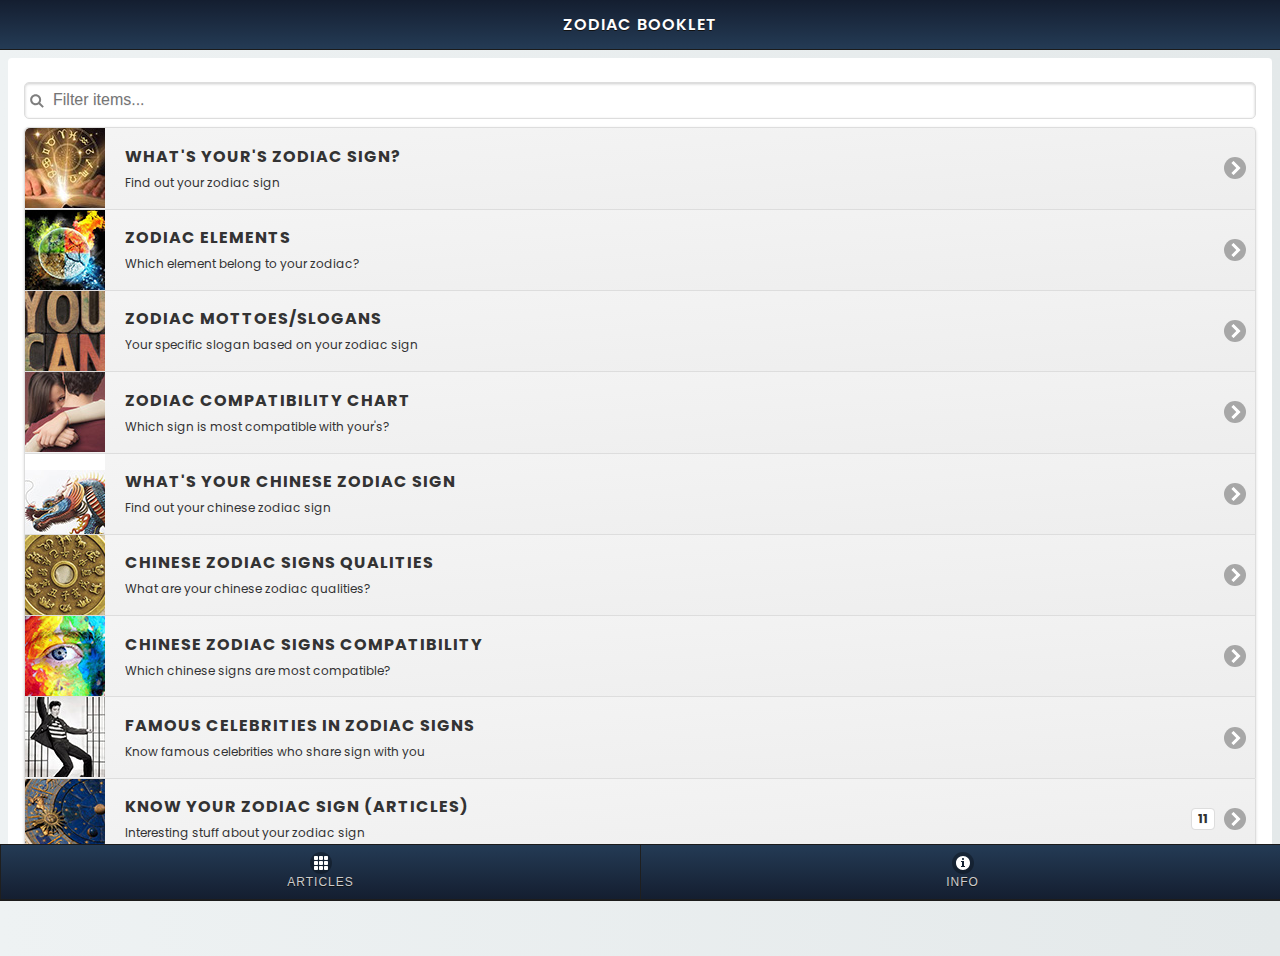
==== www/index.html @ cdb9e9d1 "updated" ====
<!DOCTYPE html>
<html lang="en">

<head>
  <meta charset="utf-8">
  <meta http-equiv="X-UA-Compatible" content="IE=edge">
  <meta name="viewport" content="width=device-width, initial-scale=1, minimum-scale=1, maximum-scale=1, user-scalable=no">
<head>
	<title>Zodiac Booklet</title>   
	<link rel="stylesheet" href="styles/jquery.mobile-1.4.5.min.css" />
	<link rel="stylesheet" href="styles/font-awesome.min.css" />
	<link rel="stylesheet" href="styles/custom.css" />
	<script src="scripts/jquery-1.11.1.min.js"></script>
	<!--custom js should be before jq-mobile js-->
	<script src="scripts/custom.js"></script>
	<script src="scripts/jquery.mobile-1.4.5.min.js"></script>
</head>
<body>

<!-- //////////////////////////////////////////////////////////////////////////////////////////////-->
<div data-role="page" id="home">

	<header data-role="header" data-position="fixed" data-theme="b">
		<h1>ZODIAC BOOKLET</h1>
	</header>

	<article data-role="content" class="ui-body-a">
		<ul data-role="listview" data-theme="a" data-filter="true" class="ui-listview ui-listview-inset ui-corner-all ui-shadow">
			<li>
				<a href="#detail-1" data-transition="slide">
					<img src="images/img-z-11.jpg">
					<h1>What's Your's Zodiac Sign?</h1>
					<p>Find out your zodiac sign</p>
				</a>
			</li>
			<li>
				<a href="#detail-2">
					<img src="images/img-z-12.jpg">
					<h1>Zodiac Elements</h1>
					<p>Which element belong to your zodiac?</p>
				</a>
			</li>
			<li>
				<a href="#detail-3">
					<img src="images/img-z-9.jpg">
					<h1>Zodiac Mottoes/Slogans</h1>
					<p>Your specific slogan based on your zodiac sign</p>
				</a>
			</li>
			<li>
				<a href="#detail-4">
					<img src="images/img-z-7.jpg">
					<h1>Zodiac Compatibility Chart</h1>
					<p>Which sign is most compatible with your's?</p>
				</a>
			</li>
			<li>
				<a href="#detail-5">
					<img src="images/img-z-10.jpg">
					<h1>What's Your Chinese Zodiac Sign</h1>
					<p>Find out your chinese zodiac sign</p>
				</a>
			</li>
			<li>
				<a href="#detail-6">
					<img src="images/img-z-8.jpg">
					<h1>Chinese Zodiac Signs Qualities</h1>
					<p>What are your chinese zodiac qualities?</p>
				</a>
			</li>
			<li>
				<a href="#detail-ch-comp">
					<img src="images/img-z-1.jpg">
					<h1>Chinese Zodiac Signs Compatibility</h1>
					<p>Which chinese signs are most compatible?</p>
				</a>
			</li>
			<li>
				<a href="#detail-7">
					<img src="images/img-z-3.jpg">
					<h1>Famous Celebrities in Zodiac Signs</h1>
					<p>Know famous celebrities who share sign with you</p>
				</a>
			</li>
			<li>
				<a href="#articles-index">
					<img src="images/img-z-4.jpg">
					<h1>Know Your Zodiac Sign (Articles)</h1>
					<p>Interesting stuff about your zodiac sign</p>
					<span class="ui-li-count ui-btn-up-c ui-btn-corner-all">11</span>
				</a>
			</li>
		</ul>
	</article>

	<footer data-role="footer" data-position="fixed" data-theme="b">
		<nav data-role="navbar">
			<ul>
				<li><a href="#articles-index" data-transition="fade" data-icon="grid">ARTICLES</a></li>
				<li><a href="#info" data-transition="fade" data-icon="info">INFO</a></li>
			</ul>
		</nav>
	</footer>
</div>
<!-- //////////////////////////////////////////////////////////////////////////////////////////////-->


<!-- //////////////////////////////////////////////////////////////////////////////////////////////-->
<div data-role="page" id="detail-1">

	<header data-role="header" data-position="fixed" data-theme="b" class="">
		<h1>ZODIAC BOOKLET</h1>
		<a data-icon="home" data-iconpos="notext" href="#home" data-transition="fade">HOME</a>
	</header>

	<article data-role="content" class="ui-body-a">
	<h1>What's Your Zodiac Sign</h1>

	<div class="centered-grid">
		
		<div class="row">
			<div class="col-md-6">
				<img src="images/aries.png">
	    		<h3>ARIES</h3>
				<h4>21 March to 20 April</h4>
				<p>Planet: Mars<br>Element: Fire</p>
				<div class="text-center"><a href="#aries" data-transition="fade" class="ui-btn ui-btn-a ui-btn-inline ui-icon-arrow-r ui-btn-icon-right ui-btn-corner-all">more</a></div>
			</div>
			<div class="col-md-6">
				<img src="images/taurus.png">
				<h3>TAURUS</h3>
				<h4>21 April to 21 May</h4>
				<p>Planet: Venus<br>Element: Soil</p>
				<div class="text-center"><a href="#taurus" data-transition="fade" class="ui-btn ui-btn-a ui-btn-inline ui-icon-arrow-r ui-btn-icon-right ui-btn-corner-all">more</a></div>
			</div>
		</div>
		<div class="row">
    		<div class="col-md-6">
    			<img src="images/gemini.png">
				<h3>GEMINI</h3>
				<h4>22 May to 22 June</h4>
				<p>Planet: Mercury<br>Element: Air</p>
				<div class="text-center"><a href="#gemini" data-transition="fade" class="ui-btn ui-btn-a ui-btn-inline ui-icon-arrow-r ui-btn-icon-right ui-btn-corner-all">more</a></div>
			</div>
    		<div class="col-md-6">
    			<img src="images/cancer.png">
				<h3>CANCER</h3>
				<h4>23 June to 23 July</h4>
				<p>Planet: Moon<br>Element: Water</p>
				<div class="text-center"><a href="#cancer" data-transition="fade" class="ui-btn ui-btn-a ui-btn-inline ui-icon-arrow-r ui-btn-icon-right ui-btn-corner-all">more</a></div>
			</div>
		</div>
		<div class="row">
    		<div class="col-md-6">
    			<img src="images/leo.png">
				<h3>LEO</h3>
				<h4>24 July to 23 August</h4>
				<p>Planet: Sun<br>Element: Fire</p>
				<div class="text-center"><a href="#leo" data-transition="fade" class="ui-btn ui-btn-a ui-btn-inline ui-icon-arrow-r ui-btn-icon-right ui-btn-corner-all">more</a></div>
			</div>
    		<div class="col-md-6">
    			<img src="images/virgo.png">
				<h3>VIRGO</h3>
				<h4>24 August to 23 September</h4>
				<p>Planet: Mercury<br>Element: Soil</p>
				<div class="text-center"><a href="#virgo" data-transition="fade" class="ui-btn ui-btn-a ui-btn-inline ui-icon-arrow-r ui-btn-icon-right ui-btn-corner-all">more</a></div>
			</div>
		</div>
		<div class="row">		
    		<div class="col-md-6">
    			<img src="images/law.png">
				<h3>LIBRA</h3>
				<h4>24 September to 23 October</h4>
				<p>Planet: Venus<br>Element: Air</p>
				<div class="text-center"><a href="#libra" data-transition="fade" class="ui-btn ui-btn-a ui-btn-inline ui-icon-arrow-r ui-btn-icon-right ui-btn-corner-all">more</a></div>
			</div>
    		<div class="col-md-6">
    			<img src="images/scorpio.png">
				<h3>SCORPIO</h3>
				<h4>24 October to 22 November</h4>
				<p>Planet: Mars<br>Element: Water</p>
				<div class="text-center"><a href="#scorpio" data-transition="fade" class="ui-btn ui-btn-a ui-btn-inline ui-icon-arrow-r ui-btn-icon-right ui-btn-corner-all">more</a></div>
			</div>
		</div>
		<div class="row">		
    		<div class="col-md-6">
    			<img src="images/centaur.png">
				<h3>SAGITTARIUS</h3>
				<h4>23 November to 20 December</h4>
				<p>Planet: Jupiter<br>Element: Fire</p>
				<div class="text-center"><a href="#sagittarius" data-transition="fade" class="ui-btn ui-btn-a ui-btn-inline ui-icon-arrow-r ui-btn-icon-right ui-btn-corner-all">more</a></div>
			</div>
    		<div class="col-md-6">
    			<img src="images/capricorn.png">
				<h3>CAPRICORN</h3>
				<h4>21 December to 19 January</h4>
				<p>Planet: Saturn<br>Element: Soil</p>
				<div class="text-center"><a href="#capricorn" data-transition="fade" class="ui-btn ui-btn-a ui-btn-inline ui-icon-arrow-r ui-btn-icon-right ui-btn-corner-all">more</a></div>
			</div>
		</div>
		<div class="row">		
    		<div class="col-md-6">
    			<img src="images/aquarius.png">
				<h3>AQUARIUS</h3>
				<h4>20 January to 18 February</h4>
				<p>Planet: Saturn<br>Element: Air</p>
				<div class="text-center"><a href="#aquarius" data-transition="fade" class="ui-btn ui-btn-a ui-btn-inline ui-icon-arrow-r ui-btn-icon-right ui-btn-corner-all">more</a></div>
			</div>
    		<div class="col-md-6">
    			<img src="images/pisces.png">
				<h3>PISCES</h3>
				<h4>19 February to 20 March</h4>
				<p>Planet: Jupiter<br>Element: Water</p>
				<div class="text-center"><a href="#pisces" data-transition="fade" class="ui-btn ui-btn-a ui-btn-inline ui-icon-arrow-r ui-btn-icon-right ui-btn-corner-all">more</a></div>
			</div>
		</div>
	</div>

	<p class="text-center">
		<strong>Capricorn:</strong> Jan 20 - Feb 16<br>
		<strong>Aquarius:</strong> Feb 16 - March 11<br>
		<strong>Pisces:</strong> March 11 - April 18<br> 
		<strong>Aries:</strong> April 18 - May 13<br> 
		<strong>Taurus:</strong> May 13 - June 21<br> 
		<strong>Gemini:</strong> June 21 - July 20<br> 
		<strong>Cancer:</strong> July 20 - Aug 10<br> 
		<strong>Leo:</strong> Aug. 10 - Sept 16<br>
		<strong>Virgo:</strong> Sept 16 - Oct 30<br> 
		<strong>Libra:</strong> Oct 30 - Nov 23<br>
		<strong>Scorpio:</strong> Nov 23 - Nov 29<br> 
		<strong>Ophiuchus:</strong> Nov 29 - Dec 17<br>
		<strong>Sagittarius:</strong> Dec 17 - Jan 20
	</p>


	</article>
	
	<footer data-role="footer" data-position="fixed" data-theme="b">
		<nav data-role="navbar">
			<ul>
				<li><a data-rel="back" data-icon="back" data-transition="slide" data-direction="reverse">BACK</a></li>
				<li><a href="#home" data-transition="fade" data-icon="home">HOME</a></li>
				<li><a href="#detail-2" data-icon="forward" data-transition="slide">NEXT</a></li>
			</ul>
		</nav>
	</footer>

</div>
<!-- //////////////////////////////////////////////////////////////////////////////////////////////-->


<!-- //////////////////////////////////////////////////////////////////////////////////////////////-->
<div data-role="page" id="detail-2">

	<header data-role="header" data-position="fixed" data-theme="b" class="">
		<h1>ZODIAC BOOKLET</h1>
		<a data-icon="home" data-iconpos="notext" href="#home" data-transition="fade">HOME</a>
	</header>

	<article data-role="content" class="ui-body-a">
	<h1>Zodiac Elements</h1>
	
	<div class="centered-grid">
		
		<div class="row">
			<div class="col-md-6">
				<img src="images/fire.png">
	    		<h3>FIRE</h3>
				<h4>Aries, Leo, Sagittarius</h4>
				<p>People having element fire are adventerous, powerful, full from power of action, intelligent having creative abilities and have firm faith in them.</p>
			</div>
			<div class="col-md-6">
				<img src="images/drop.png">
				<h3>WATER</h3>
				<h4>Cancer, Scorpio, Pisces</h4>
				<p>They are emotional, mysterious, cool minded, emotional, sensitive and broad minded.</p>
			</div>
		</div>
		<div class="row">
    		<div class="col-md-6">
    			<img src="images/sprout.png">
				<h3>SOIL</h3>
				<h4>Taurus, Virgo, Capricorn</h4>
				<p>They are materialistic.</p>
			</div>
    		<div class="col-md-6">
    			<img src="images/air.png">
				<h3>AIR</h3>
				<h4>Gemini, Libra, Aquarius</h4>
				<p>They give importance to social relationships and play with colors and words.</p>
			</div>
		</div>
	</div>

<p>There are four elements of nature relevant for our deeper understanding of Astrology and many other things in life: Earth, Water, Fire and Air. They all have a long history, recognized way before our time. Used by the alchemist to find answers, or by common people trying to understand Mother Nature, these four have been the pillar of everything we are surrounded by and everything we carry within.</p>

<p>All four elements speak of certain tendencies each zodiac sign has simply because it belongs to one of them. They help us understand that there are other ways of looking at each individual, give us patience for those that are different from us, and make it clearer why some sings are more compatible than others.</p>

<p>If we observe this division on a higher scale, we will notice that life itself wouldn’t be possible without any of these elements. In nature, they are in perfect harmony, working with each other every day. The division on their higher and lower energies only reflects the need of human race to divide things into two – the good and the bad, emotion and reason, masculine and feminine, plus and minus.</p>

<h3>The Fire Signs</h3>

<p>Like fire itself, fire signs tend to be passionate, dynamic, and temperamental. Fire can keep you warm, or it can do great destruction outside or inside. While fire burns out quickly without fuel to keep it going, it can also regenerate its power from the ashes. A single spark can set off a forest fire. As a result, fire signs need to be nurtured and managed carefully.</p>

<h3>The Air Signs</h3>

<p>Air signs are all about action, ideas, and motion. They are the "winds of change". When a strong gust hits you, you can’t help but move. While some within their ranks may be true-life "airheads", others are as powerful as a gravity-defying G-force. Air signs bring everyone a breath of fresh air when things start to get stale. Like the breeze, you can’t quite catch them, and you never know where they’ll drop you once they sweep you up. It will almost always been an adventure, though.</p>

<h3>The Earth Signs</h3>

<p>Earth signs keep it real. They are the "grounded" people on the planet, the ones who bring us down to earth and remind us to start with a solid foundation. Slow and steady, these "builders" are loyal and stable, and stick by their people through hard times. On good days, they’re practical; at worst, they can be materialistic or too focused on the surface of things to dig into the depths.</p>

<h3>The Water Signs</h3>

<p>Intuitive, emotional and ultra-sensitive, water signs can be as mysterious as the ocean itself. Like water, they can be refreshing, or they can drown you in their depths. These signs often have intense dreams and borderline-psychic intuition. Security is important to them—after all, water needs a container, or it dries up and disappears.</p>

<div class="text-center"><a href="#detail-4" data-transition="fade" class="ui-btn ui-btn-b ui-btn-inline ui-icon-arrow-r ui-btn-icon-right ui-btn-corner-all">ZODIACS COMPATIBILITY</a></div>

	</article>
	
	<footer data-role="footer" data-position="fixed" data-theme="b">
		<nav data-role="navbar">
			<ul>
				<li><a data-rel="back" data-icon="back" data-transition="slide" data-direction="reverse">BACK</a></li>
				<li><a href="#home" data-transition="fade" data-icon="home">HOME</a></li>
				<li><a href="#detail-3" data-icon="forward" data-transition="slide">NEXT</a></li>
			</ul>
		</nav>
	</footer>

</div>
<!-- //////////////////////////////////////////////////////////////////////////////////////////////-->


<!-- //////////////////////////////////////////////////////////////////////////////////////////////-->
<div data-role="page" id="detail-3">

	<header data-role="header" data-position="fixed" data-theme="b" class="">
		<h1>ZODIAC BOOKLET</h1>
		<a data-icon="home" data-iconpos="notext" href="#home" data-transition="fade">HOME</a>
	</header>

	<article data-role="content" class="ui-body-a">
	<h1>Zodiac Mottos / Slogans</h1>

<p>Every zodiac has his own motto or slogan for life. Lets compare different star signs and their motto for life.</p>

<h3>ARIES (I am)</h3>
<p>Qualities (Pioneering, assertive, active, enthusiastic, self-starter, leading, initiator, aggressive, confident, eager, proud.)</p>

<h3>TAURUS (I have)</h3>
<p>Qualities (Steadfast, loyal, possessive, stubborn, loves beauty, indulgent, stable, practical, physical, determined, artistic, placid, affectionate).</p>

<h3>GEMINI (I think)</h3>
<p>Qualities (Inquisitive, charming, mental, versatile changeable, communicative, witty, restless, adaptable, nervous, sociable, expressive, fun).</p>

<h3>CANCER (I feel)</h3>
<p>Qualities (Sensitive, nurturing, tenacious, protective, emotional, intuitive, caring, moody, dependent, absorptive, domestic, maternal, enveloping, sheltering).</p>

<h3>LEO (I will)</h3>
<p>Qualities (Confident, warmhearted, magnanimous, proud, creative, ardent, dramatic, enthusiastic, romantic, generous, loyal, self-centered, hearty, commanding, affectionate, noble, dignified).</p>

<h3>VIRGO (I analyze)</h3>
<p>Qualities (Analytical, precise, skeptical, finicky, critical, careful, detail-oriented, practical, diversified, mechanical, industrious, reserved, studious, assimilative, dedicated, moral, dependable, health-conscious).</p>

<h3>LIBRA (I balance)</h3>
<p>Qualities (Pleasant, charming, sociable, aesthetic, beauty- and luxury-loving, artistic, balancing, mediating, refined, cooperative, romantic, relationship-oriented, peacemaking).</p>

<h3>SCORPIO (I transform)</h3>
<p>Qualities (Intense, courageous, manipulative, emotional, persistent, penetrating, resourceful, passionate, secretive, magnetic, bold, regenerating, extreme, loyal, sarcastic, scientific, sensitive, probing, researcher).</p>

<h3>SAGITTARIUS (I see, I perceive, I observe, I sense)</h3>
<p>Qualities (Independent, enthusiastic, sporting, philosophical, explorative, happy-go-lucky, escapist, extravagant, athletic, foreign, forthright, outspoken, religious, wandering).</p>

<h3>CAPRICORN (I use)</h3>
<p>Qualities (Organizing, structuring, practical, leading, stubborn, ambitious, executive, efficient, restrained, business-like, self-sufficient, responsible, systematic, cautious, conventional).</p>

<h3>PISCES (I believe)</h3>
<p>Qualities (Emotional, sensitive, compassionate, confused, impressionable, visionary, vacillating, poetic, artistic, mystical, humble, creative, intuitive, idealistic, romantic, sympathetic).</p>




	
	</article>
	
	<footer data-role="footer" data-position="fixed" data-theme="b">
		<nav data-role="navbar">
			<ul>
				<li><a data-rel="back" data-icon="back" data-transition="slide" data-direction="reverse">BACK</a></li>
				<li><a href="#home" data-transition="fade" data-icon="home">HOME</a></li>
				<li><a href="#detail-4" data-icon="forward" data-transition="slide">NEXT</a></li>
			</ul>
		</nav>
	</footer>

</div>
<!-- //////////////////////////////////////////////////////////////////////////////////////////////-->


<!-- //////////////////////////////////////////////////////////////////////////////////////////////-->
<div data-role="page" id="detail-4">

	<header data-role="header" data-position="fixed" data-theme="b" class="">
		<h1>ZODIAC BOOKLET</h1>
		<a data-icon="home" data-iconpos="notext" href="#home" data-transition="fade">HOME</a>
	</header>

	<article data-role="content" class="ui-body-a">
	<h1>Zodiac Compatibility Chart</h1>
	<p class="text-center">Select your zodiac and the zodiac to compare with</p>
	
	<div class="text-center comp-results">
	<i class="fa fa-heart fa-3x color-red"></i>
	<i class="fa fa-thumbs-up fa-3x color-green"></i>
	<i class="fa fa-times fa-3x color-black"></i>
	</div>

	<div class="clear20"></div>

	<select name="select-choice-1" id="select-choice-1">
		<option value="">Select Zodiac Sign</option>
		<option value="Capricorn">Capricorn</option>
		<option value="Aquarius">Aquarius</option>
		<option value="Pisces">Pisces</option>
		<option value="Aries">Aries</option>
		<option value="Taurus">Taurus</option>
		<option value="Gemini">Gemini</option>
		<option value="Cancer">Cancer</option>
		<option value="Leo">Leo</option>
		<option value="Virgo">Virgo</option>
		<option value="Libra">Libra</option>
		<option value="Scorpio">Scorpio</option>
		<option value="Ophiuchus">Ophiuchus</option>
		<option value="Sagittarius">Sagittarius</option>
	</select>

	<div class="text-center">and</div>

	<select name="select-choice-2" id="select-choice-2">
		<option value="">Select Zodiac Sign</option>
		<option value="Capricorn">Capricorn</option>
		<option value="Aquarius">Aquarius</option>
		<option value="Pisces">Pisces</option>
		<option value="Aries">Aries</option>
		<option value="Taurus">Taurus</option>
		<option value="Gemini">Gemini</option>
		<option value="Cancer">Cancer</option>
		<option value="Leo">Leo</option>
		<option value="Virgo">Virgo</option>
		<option value="Libra">Libra</option>
		<option value="Scorpio">Scorpio</option>
		<option value="Ophiuchus">Ophiuchus</option>
		<option value="Sagittarius">Sagittarius</option>
	</select>

	<br>

	<a href="#" class="ui-btn ui-corner-all ui-btn-b ui-icon-arrow-r ui-btn-icon-right btn-compare-compatibility">COMPARE</a>

	<div class="clear10"></div>

	<div class="text-center comp-results">
	<i class="fa fa-heart fa-3x color-red"></i>
	<i class="fa fa-thumbs-up fa-3x color-green"></i>
	<i class="fa fa-times fa-3x color-black"></i>
	</div>

	<div class="clear10"></div>

	<h3>Compatibility Scale</h3>

	<ul class="fa-ul">
	  <li><i class="fa-li fa fa-heart color-red"></i>80%+ to 100% compatible (Great Match)</li>
	  <li><i class="fa-li fa fa-thumbs-up color-green"></i>50%+ compatible (Favorable Match)</li>
	  <li><i class="fa-li fa fa-times color-black"></i>Not compatible (Not a Great Match)</li>
	</ul>

	<div class="clear10"></div>

	<strong>Aries:</strong> Aries, Leo, Sagittarius, Gemini, Libra, Aquarius<br>
	<strong>Taurus:</strong> Taurus, Virgo, Capricorn, Cancer, Scorpio, Pisces<br>
	<strong>Gemini:</strong> Aries, Leo, Gemini, Libra, Aquarius<br>
	<strong>Cancer:</strong> Taurus, Virgo, Capricorn, Cancer, Scorpio, Pisces<br>
	<strong>Leo:</strong> Aries, Leo, Sagittarius, Gemini, Libra<br>
	<strong>Virgo:</strong> Taurus, Virgo, Capricorn, Cancer, Scorpio<br>
	<strong>Libra:</strong> Leo, Sagittarius, Gemini, Libra, Aquarius<br>
	<strong>Scorpio:</strong> Taurus, Virgo, Capricorn, Cancer, Scorpio, Pisces<br>
	<strong>Sagittarius:</strong> Aries, Leo, Sagittarius, Gemini, Libra, Aquarius<br>
	<strong>Capricorn:</strong> Taurus, Virgo, Capricorn, Cancer, Scorpio, Pisces<br>
	<strong>Aquarius:</strong> Aries, Leo, Sagittarius, Gemini, Libra, Aquarius<br>
	<strong>Pisces:</strong> Taurus, Capricorn, Cancer, Scorpio, Pisces<br>

	<div class="clear10"></div>

	<p class="text-center">General rule: If your zodiac elements match, you are most likely to be compatible with the other zodiac. Same zodiac also usually go along well.</p>

	<div class="text-center"><a href="#detail-2" data-transition="fade" class="ui-btn ui-btn-b ui-btn-inline ui-icon-arrow-r ui-btn-icon-right ui-btn-corner-all">SEE ZODIAC ELEMENTS</a></div>

	<p class="text-center">PRO TIP: You just can not be into a person based only on their zodiac sign. You should also be attracted towards him/her in different other ways before you decide for the 'ONE' for you. Regardless of popular beliefs, you can be totally attracted towards a person who's zodiac is not compatible with your zodiac sign and vice versa. Here is personal experience > I am a Sagittarius and no website on earth will tell you otherwise about LEO and Sagittarius but only that they are 100% compatible. NOP! I have never been at peace with any LEO in my entire life for long enough to tell you that LEO and Sagittarius can be at peace for long time. If I will ever be, I will update this app and let you know. There you go. Peace!</p>

	</article>
	
	<footer data-role="footer" data-position="fixed" data-theme="b">
		<nav data-role="navbar">
			<ul>
				<li><a data-rel="back" data-icon="back" data-transition="slide" data-direction="reverse">BACK</a></li>
				<li><a href="#home" data-transition="fade" data-icon="home">HOME</a></li>
				<li><a href="#detail-5" data-icon="forward" data-transition="slide">NEXT</a></li>
			</ul>
		</nav>
	</footer>

</div>
<!-- //////////////////////////////////////////////////////////////////////////////////////////////-->


<!-- //////////////////////////////////////////////////////////////////////////////////////////////-->
<div data-role="page" id="detail-5">

	<header data-role="header" data-position="fixed" data-theme="b" class="">
		<h1>ZODIAC BOOKLET</h1>
		<a data-icon="home" data-iconpos="notext" href="#home" data-transition="fade">HOME</a>
	</header>

	<article data-role="content" class="ui-body-a">
	<h1>What's Your Chinese Zodiac Sign</h1>
	
	<p class="text-center">The year you were born in, represents your chinese zodiac sign.</p>

	<div class="centered-grid">
		
		<div class="row">
			<div class="col-md-6">
				<img src="images/rat.gif">
	    		<h3>RAT</h3>
				<h4>1924 1936 1948 1960 1972 1984 1996 2008</h4>
			</div>
			<div class="col-md-6">
				<img src="images/ox.gif">
	    		<h3>OX</h3>
				<h4>1925 1937 1949 1961 1973 1985 1997 2009</h4>
			</div>
		</div>

		<div class="row">
			<div class="col-md-6">
				<img src="images/tiger.gif">
	    		<h3>TIGER</h3>
				<h4>1926 1938 1950 1962 1974 1986 1998 2010</h4>
			</div>
			<div class="col-md-6">
				<img src="images/rabbit.gif">
	    		<h3>RABBIT</h3>
				<h4>1927 1939 1951 1963 1975 1987 1999 2011</h4>
			</div>
		</div>

		<div class="row">
			<div class="col-md-6">
				<img src="images/dragon.gif">
	    		<h3>DRAGON</h3>
				<h4>1928 1940 1952 1964 1976 1988 2000 2012</h4>
			</div>
			<div class="col-md-6">
				<img src="images/snake.gif">
	    		<h3>SNAKE</h3>
				<h4>1929 1941 1953 1965 1977 1989 2001 2013</h4>
			</div>
		</div>

		<div class="row">
			<div class="col-md-6">
				<img src="images/horse.gif">
	    		<h3>HORSE</h3>
				<h4>1930 1942 1954 1966 1978 1990 2002 2014</h4>
			</div>
			<div class="col-md-6">
				<img src="images/sheep.gif">
	    		<h3>SHEEP</h3>
				<h4>1931 1943 1955 1967 1979 1991 2003 2015</h4>
			</div>
		</div>

		<div class="row">
			<div class="col-md-6">
				<img src="images/monkey.gif">
	    		<h3>MONKEY</h3>
				<h4>1932 1944 1956 1968 1980 1992 2004 2016</h4>
			</div>
			<div class="col-md-6">
				<img src="images/rooster.gif">
	    		<h3>ROOSTER</h3>
				<h4>1933 1945 1957 1969 1981 1993 2005 2017</h4>
			</div>
		</div>

		<div class="row">
			<div class="col-md-6">
				<img src="images/dog.gif">
	    		<h3>DOG</h3>
				<h4>1934 1946 1958 1970 1982 1994 2006 2018</h4>
			</div>
			<div class="col-md-6">
				<img src="images/pig.gif">
	    		<h3>PIG</h3>
				<h4>1935 1947 1959 1971 1983 1995 2007 2019</h4>
			</div>
		</div>

	</div>

	</article>
	
	<footer data-role="footer" data-position="fixed" data-theme="b">
		<nav data-role="navbar">
			<ul>
				<li><a data-rel="back" data-icon="back" data-transition="slide" data-direction="reverse">BACK</a></li>
				<li><a href="#home" data-transition="fade" data-icon="home">HOME</a></li>
				<li><a href="#detail-6" data-icon="forward" data-transition="slide">NEXT</a></li>
			</ul>
		</nav>
	</footer>

</div>
<!-- //////////////////////////////////////////////////////////////////////////////////////////////-->


<!-- //////////////////////////////////////////////////////////////////////////////////////////////-->
<div data-role="page" id="detail-6">

	<header data-role="header" data-position="fixed" data-theme="b" class="">
		<h1>ZODIAC BOOKLET</h1>
		<a data-icon="home" data-iconpos="notext" href="#home" data-transition="fade">HOME</a>
	</header>

	<article data-role="content" class="ui-body-a">
	<h1>Chinese Zodiac Signs Qualities</h1>

<h3>Animal	Personality Traits</h3>

<strong>Rat:</strong> quick-witted, smart, charming, and persuasive<br>
<strong>Ox:</strong> patient, kind, stubborn, and conservative<br>
<strong>Tiger:</strong> authoritative, emotional, courageous, and intense<br>
<strong>Rabbit:</strong> popular, compassionate, and sincere<br>
<strong>Dragon:</strong> energetic, fearless, warm-hearted, and charismatic<br>
<strong>Snake:</strong> charming, gregarious, introverted, generous, and smart<br>
<strong>Horse:</strong> energetic, independent, impatient, and enjoy traveling<br>
<strong>Sheep:</strong> mild-mannered, shy, kind, and peace-loving<br>
<strong>Monkey:</strong> fun, energetic, and active<br>
<strong>Rooster:</strong> independent, practical, hard-working, and observant<br>
<strong>Dog:</strong> patient, diligent, generous, faithful, and kind<br>
<strong>Pig:</strong> loving, tolerant, honest, and appreciative of luxury<br>

<div class="clear10"></div>

<h3>Rat</h3>

<p>Rat represents wisdom. Personality traits for the people born in the year of the Rat are intelligent, charming, quick-witted, practical, ambitious, and good at economizing as well as social activities. The weaknesses are that the Rats are likely to be timid, stubborn, wordy, greedy, devious, too eager for power and love to gossip.</p>
<p>Lucky Numbers: 2, 3; Avoid: 5, 9</p>
<p>Lucky Flowers: Lily, African Violet, Lily Of The Valley</p>
<p>Lucky Colors: Blue, Golden, Green; Avoid: Yellow And Brown</p>
<p>Famous People Born in the Year of Rat: George Bush, Engelbert Humperdinck, Charles Prince of Wales, Diego Maradonna, Zinedine Zidane, prince Harry, Connor Ball.</p>

<h3>Ox</h3>

<p>Ox is the symbol of diligence in Chinese culture. People under the sign of the Ox are usually hard working, honest, creative, ambitious, cautious, patient and handle things steadily. On the negative side, Ox people might be stubborn, narrow-minded, indifferent, prejudiced, slow and not good at communication.</p>
<p>Lucky Numbers: 1,9; Avoid: 3, 4</p>
<p>Lucky Flowers: Tulip, Evergreen, Peach Blossom</p>
<p>Lucky Colors: Blue, Red, Purple; Avoid: White, Green</p>
<p>Famous People Born in the Year of Ox: Margaret Thatcher, Antony Hopkins, Arsene Wagner, Barack Obama, Peter Andre, Christiano Ronaldo.</p>

<h3>Tiger</h3>

<p>Ranking as the third animal in the Chinese zodiac, Tigers are the symbol of brave. People born in the year of the Tiger are friendly, brave, competitive, charming and endowed with good luck and authority. With indomitable fortitude and great confidence, the tiger people can be competent leaders. On the other side, they are likely to be impetuous, irritable, overindulged and love to boast to others.</p>
<p>Lucky Numbers: 1, 3, 4; Avoid: 6, 7, 8</p>
<p>Lucky Flowers: Cineraria</p>
<p>Lucky Colors: Blue, Grey, White, Orange; Avoid: Golden, Silver, Brown, Black</p>
<p>Famous People Born in the Year of Tiger: Queen Elizabeth, Terry Wogan, Richard Branson, Tom Curise, Victoria Beckham, Lady Gaga.</p>

<h3>Rabbit</h3>

<p>Rabbit represents longevity, discretion and good luck. It has the fourth position in the Chinese Zodiac. People born under the sign of the Rabbit are kind-hearted, friendly, intelligent, cautious, skillful, gentle, quick and live long. They dislike fighting and like to find solutions through compromise and negotiation. On the negative side, Rabbit people might be they have the potential to be superficial, stubborn, melancholy and overly-discreet.</p>
<p>Lucky Numbers: 3, 4, 9; Avoid: 1, 7, 8</p>
<p>Lucky Flowers: Snapdragon, Flower Of Fragrant Plantainlily, Nerve Plant</p>
<p>Lucky Colors: Red, Pink, Purple, Blue; Avoid: Dark Brown, Dark Yellow, White</p>
<p>Famous People Born in the Year of Rabbit: Roger Moore, Tina Turner, Louis Van Gaal, Michael Jordan, Tiger Wood, Lionel Messi.</p>

<h3>Dragon</h3>

<p>As the symbol of Chinese nation, dragon represents authority and good fortune. It has the fifth position among the Chinese zodiac animals. People born in the year of the Dragon are powerful, kind-hearted, successful, innovative, brave, healthy courageous and enterprising. However, they tend to be conceited, scrutinizing, tactless, quick-tempered and over-confident.</p>
<p>Lucky Numbers: 1, 6, 7; Avoid 3, 8, 9</p>
<p>Lucky Flowers: Bleeding Heart Vine, Larkspur</p>
<p>Lucky Colors: Golden, Silver, Yellow, Hoary; Avoid Red, Green, Purple</p>
<p>Famous People Born in the Year of Dragon: Bruce Forsyth, Bruce Lee, Louis Walsh, Boris Johnson, Benedict Cumberbatch, Adele.</p>

<h3>Snake</h3>

<p>Among the Chinese Zodiac animals, Snake has the sixth position. Snake is regarded to be pliable. Some of the positive characteristics of the people born in the year of the Snake are wise, discreet, agile, attractive and full of sympathy. On the other hand, there is a tendency for them to be lazy, greedy, arrogant and indulging in self-admiration.</p>
<p>Lucky Numbers: 2, 8, 9; Avoid: 1, 6, 7</p>
<p>Lucky Flowers: Orchid, Cactus</p>
<p>Lucky Colors: Red, Light Yellow, Black; Avoid: White, Golden, Brown</p>
<p>Famous People Born in the Year of Snake: Audrey Hepburn, Alex Ferguson, Tony Blair, JK Rowling, PSY, Gareth Bale.</p>

<h3>Horse</h3>

<p>Horse has an indomitable spirit and is always moving toward a goal. It ranks the seventh in the Chinese Zodiac. People born under the sign of the Horse are clever, active, energetic, quick-witted, fashionable, agile, popular among others and have the ability to persuade others. On the other side, they might be some selfish, arrogant and over-confident.</p>
<p>Lucky Numbers: 2, 3, 7; Avoid 1, 5, 6</p>
<p>Lucky Flowers: Calla Lily, Jasmine, Marigold</p>
<p>Lucky Colors: Brown, Yellow, Purple, Red; Avoid: Blue, White, Golden</p>
<p>Famous People Born in the Year of Horse: Sean Connery, Paul McCartney, Jackie Chan, Gordon Ramsey, Nicole Scherzinger, Emma Watson.</p>

<h3>Sheep</h3>

<p>Ranking the eighth position of all the animals in Chinese zodiac, Sheep (also Goat or Ram) represents solidarity, harmony and calmness. People born in the year of the Sheep are polite, mild mannered, shy, imaginative, determined and have good taste. On the negative side, they are sometimes pessimistic, unrealistic, short-sighted and slow in behavior.</p>
<p>Lucky Numbers: 3, 9, 4; Avoid: 6, 7, 8</p>
<p>Lucky Flowers: Carnation, Primrose, Alice Flower</p>
<p>Lucky Colors: Green, Red, Purple; Avoid: Golden, Coffee</p>
<p>Famous People Born in the Year of Sheep (Goat or Ram): James Dean, Mick Jagger, Bill Gates, Nicole Kidman, Andrea Pirlo, Ed Sheeran.</p>

<h3>Monkey</h3>

<p>Monkey ranks ninth position in the Chinese Zodiac. They are cheerful and energetic by nature and usually represent flexibility. People under the sign of the Monkey are wise, intelligent, confident, charismatic, loyal, inventive and have leadership. The weaknesses of the Monkeys are being egotistical, arrogant, crafty, restless and snobbish.</p>
<p>Lucky Numbers: 1, 7, 8; Avoid: 2, 5, 9</p>
<p>Lucky Flowers: Chrysanthemum</p>
<p>Lucky Colors: White, Golden, Blue; Avoid: Red, Black, Grey, Dark Coffee</p>
<p>Famous People Born in the Year of Monkey: Elizabeth Taylor, George Lucas, David Copperfield, Daniel Craig, Steven Gerrad, Neymar.</p>

<h3>Rooster</h3>

<p>Rooster ranks the tenth among the Chinese zodiac animals. In Chinese culture, Rooster represents fidelity and punctuality, for it wakes people up on time. People born in the year of the Rooster are beautiful, kind-hearted, hard-working, courageous, independent, humorous and honest. They like to keep home neat and organized. On the other side, they might be arrogant, self-aggrandizing, persuasive to others and wild as well as admire things or persons blindly.</p>
<p>Lucky Numbers: 5, 7, 8; Avoid: 1, 3, 9</p>
<p>Lucky Flowers: Gladiola, Impatiens, Cockscomb</p>
<p>Lucky Colors: Golden, Brown, Brownish Yellow, Yellow; Avoid White, Green</p>
<p>Famous People Born in the Year of Rooster: Michael Caine, Rod Stewart, Martin Luther King, Jennifer Aniston, Beyonce, Naill Horan.</p>

<h3>Dog</h3>

<p>Ranking as the eleventh animal in Chinese zodiac, Dog is the symbol of loyalty and honesty. People born in the Year of the Dog possess the best traits of human nature. They are honest, friendly, faithful, loyal, smart, straightforward, venerable and have a strong sense of responsibility. On the negative side, they are likely to be self-righteous, cold, terribly stubborn, slippery, critical of others and not good at social activities.</p>
<p>Lucky Numbers: 3, 4, 9; Avoid: 1, 6, 7</p>
<p>Lucky Flowers: Rose, Oncidium, Cymbidium Orchids</p>
<p>Lucky Colors: Green, Red, Purple; Avoid: Blue, White, Golden</p>
<p>Famous People Born in the Year of Dog: Judith Dench, Steven Spielberg, Sharon Stone, Naomi Campbell, Kate Middleton, Justin Bieber.</p>

<h3>Pig</h3>

<p>Occupying the last position in 12 Chinese Zodiac animals, Pig is mild and a lucky animal representing carefree fun, good fortune and wealth. Personality traits of the people born under the sign of the Pig are happy, easygoing, honest, trusting, educated, sincere and brave. The possible dark sides the Pig people are stubbornness, naive, over-reliant, self-indulgent, easy to anger and materialistic. They are sometimes regarded as being lazy.</p>
<p>Lucky Numbers: 2, 5, 8; Avoid 1, 3, 9</p>
<p>Lucky Flowers: Hydrangea, Pitcher Plant, Marguerite</p>
<p>Lucky Colors: Yellow, Grey, Brown, Golden; Avoid: Red, Blue, Green</p>
<p>Famous People Born in the Year of Pig: Elvis Presley, Stephen King, Simon Cowell, David Tennant, Kim Jong-Un, Nicola Peltz.</p>

<div class="clear10"></div>
	
	</article>
	
	<footer data-role="footer" data-position="fixed" data-theme="b">
		<nav data-role="navbar">
			<ul>
				<li><a data-rel="back" data-icon="back" data-transition="slide" data-direction="reverse">BACK</a></li>
				<li><a href="#home" data-transition="fade" data-icon="home">HOME</a></li>
				<li><a href="#detail-ch-comp" data-icon="forward" data-transition="slide">NEXT</a></li>
			</ul>
		</nav>
	</footer>

</div>
<!-- //////////////////////////////////////////////////////////////////////////////////////////////-->


<!-- //////////////////////////////////////////////////////////////////////////////////////////////-->
<div data-role="page" id="detail-ch-comp">

	<header data-role="header" data-position="fixed" data-theme="b" class="">
		<h1>ZODIAC BOOKLET</h1>
		<a data-icon="home" data-iconpos="notext" href="#home" data-transition="fade">HOME</a>
	</header>

	<article data-role="content" class="ui-body-a">
	<h1>Chinese Zodiac Signs Compatibility</h1>

<p>Some signs are perfect matches while some are less compatible or even born opponents.</p>

<strong>Rat:</strong> Ox, Dragon, Monkey<br>
<strong>Ox:</strong> Rat, Monkey, Rooster<br>
<strong>Tiger:</strong> Dragon, Horse, Pig<br>
<strong>Rabbit:</strong> Sheep, Monkey, Dog, Pig<br>
<strong>Dragon:</strong> Rooster, Rat, Monkey<br>
<strong>Snake:</strong> Dragon, Rooster<br>
<strong>Horse:</strong> Tiger, Sheep, Rabbit<br>
<strong>Sheep:</strong> Rabbit, Horse, Pig<br>
<strong>Monkey:</strong> Ox, Rabbit<br>
<strong>Rooster:</strong> Ox, Snake<br>
<strong>Dog:</strong> Rabbit<br>
<strong>Pig:</strong> Tiger, Rabbit, Sheep<br>
	
	</article>
	
	<footer data-role="footer" data-position="fixed" data-theme="b">
		<nav data-role="navbar">
			<ul>
				<li><a data-rel="back" data-icon="back" data-transition="slide" data-direction="reverse">BACK</a></li>
				<li><a href="#home" data-transition="fade" data-icon="home">HOME</a></li>
				<li><a href="#detail-7" data-icon="forward" data-transition="slide">NEXT</a></li>
			</ul>
		</nav>
	</footer>

</div>
<!-- //////////////////////////////////////////////////////////////////////////////////////////////-->

<!-- //////////////////////////////////////////////////////////////////////////////////////////////-->
<div data-role="page" id="detail-7">

	<header data-role="header" data-position="fixed" data-theme="b" class="">
		<h1>ZODIAC BOOKLET</h1>
		<a data-icon="home" data-iconpos="notext" href="#home" data-transition="fade">HOME</a>
	</header>

	<article data-role="content" class="ui-body-a">
	<h1>Famous Celebrities in Zodiac Signs</h1>

<h3>Aries</h3>

<p>Abdul Qadeer Khan, Ajay Devgan, Akon, Al Gore, Celine Dion, Colin Powell, Conan O'Brien, Eddie Murphy, Emma Watson, Emraan Hashmi, J. P. Morgan, Lady Gaga, Larry Page, Leonardo da Vinci, Mariah Carey, Rani Mukerji, Robert Downey Jr.</p>

<div><a href="https://enquotes.com/authors.php?star_sign=aries" target="_blank" rel="external" class="ui-btn ui-btn-a ui-btn-inline ui-icon-arrow-r ui-btn-icon-right ui-btn-corner-all">Quotes by Famous Aries</a>

<h3>Taurus</h3>

<p>Al Pacino, Anushka Sharma, Audrey Hepburn, Ayub Khan, Christina Hendricks, Enrique Iglesias, Eric Schmidt, Henry Cavill, Jessica Alba, Madhuri Dixit, Mark Zuckerberg, Megan Fox, Penelope Cruz, Sunny Leone, Uma Thurman, William Shakespeare</p>

<div><a href="https://enquotes.com/authors.php?star_sign=taurus" target="_blank" rel="external" class="ui-btn ui-btn-a ui-btn-inline ui-icon-arrow-r ui-btn-icon-right ui-btn-corner-all">Quotes by Famous Taurus</a>

<h3>Gemini</h3>

<p>Adriana Lima, Alexander Pope, Angelina Jolie, Anna Kournikova, Bob Dylan, Clint Eastwood, Donald Trump, Heidi Klum, Johnny Depp, Kate Upton, Liam Neeson, Marilyn Monroe, Morgan Freeman, Natalie Portman, Shilpa Shetty, Sonakshi Sinha, Sonam Kapoor</p>

<div><a href="https://enquotes.com/authors.php?star_sign=gemini" target="_blank" rel="external" class="ui-btn ui-btn-a ui-btn-inline ui-icon-arrow-r ui-btn-icon-right ui-btn-corner-all">Quotes by Famous Gemini</a>

<h3>Cancer</h3>

<p>Benazir Bhutto, Bill Cosby, Elon Musk, George Michael, George W. Bush, Harrison Ford, Karisma Kapoor, Katrina Kaif, Malala Yousafzai, Tom Cruise, Tom Hanks, Vin Diesel, Princess Diana, Robin Williams, Selena Gomez</p>

<div><a href="https://enquotes.com/authors.php?star_sign=cancer" target="_blank" rel="external" class="ui-btn ui-btn-a ui-btn-inline ui-icon-arrow-r ui-btn-icon-right ui-btn-corner-all">Quotes by Famous Cancer</a>

<h3>Leo</h3>

<p>Arnold Schwarzenegger, Asif Ali Zardari, Barack Obama, Ben Affleck, Charlize Theron, Chris Hemsworth, Demi Lovato, Fatima Jinnah, George Bernard Shaw, Henry Ford, Jennifer Lawrence, Jennifer Lopez, Kajol, Larry Ellison, Olivia Munn</p>

<div><a href="https://enquotes.com/authors.php?star_sign=leo" target="_blank" rel="external" class="ui-btn ui-btn-a ui-btn-inline ui-icon-arrow-r ui-btn-icon-right ui-btn-corner-all">Quotes by Famous Leo</a>

<h3>Virgo</h3>

<p>Adam Sandler, Akshay Kumar, Asha Bhosle, Beyonce Knowles, Cameron Diaz, Charlie Sheen, Claudia Schiffer, Lakshmi Mittal, Michael Faraday, Michael Jackson, Mother Teresa, Paul Walker, Paulo Coelho, Salma Hayek, Sean Connery, Warren Buffett</p>

<div><a href="https://enquotes.com/authors.php?star_sign=virgo" target="_blank" rel="external" class="ui-btn ui-btn-a ui-btn-inline ui-icon-arrow-r ui-btn-icon-right ui-btn-corner-all">Quotes by Famous Virgo</a>

<h3>Libra</h3>

<p>A. P. J. Abdul Kalam, Amitabh Bachchan, Christopher Reeve, Eminem, Ezra Miller, Gwen Stefani, John Lennon, Kim Kardashian, Lata Mangeshkar, Lil Wayne, Mahatma Gandhi, Margaret Thatcher, Monica Bellucci, Nusrat Fateh Ali Khan, Om Puri, Oscar Wilde, Ranbir Kapoor, Usher, Will Smith, Yash Chopra, Zakir Naik</p>

<div><a href="https://enquotes.com/authors.php?star_sign=libra" target="_blank" rel="external" class="ui-btn ui-btn-a ui-btn-inline ui-icon-arrow-r ui-btn-icon-right ui-btn-corner-all">Quotes by Famous Libra</a>

<h3>Scorpio</h3>

<p>Aishwarya Rai, Amartya Sen, Anne Hathaway, Bill Gates, Bryan Adams, Carl Sagan, Demi Moore, Emma Stone, Jack Dorsey, Jawaharlal Nehru, John Keats, Katy Perry, Kendall Jenner, Martin Luther, Napoleon Hill, Allama Muhammad Iqbal, Muhammad Ali, Shahrukh Khan, Tim Cook</p>

<div><a href="https://enquotes.com/authors.php?star_sign=scorpio" target="_blank" rel="external" class="ui-btn ui-btn-a ui-btn-inline ui-icon-arrow-r ui-btn-icon-right ui-btn-corner-all">Quotes by Famous Scorpio</a>

<h3>Sagittarius</h3>

<p>Bruce Lee, Alyssa Milano, Amanda Seyfried, Andrew Carnegie, Brad Pitt, Britney Spears, Dale Carnegie, Esha Gupta, Imran Khan, Jahangir Khan, John Abraham, Mark Twain, Miley Cyrus, Nicki Minaj, Raj Kapoor, Samuel L. Jackson, Scarlett Johansson, Taylor Swift, Walt Disney, William Blake, Sir. Winston Churchill, Woody Allen</p>

<div><a href="https://enquotes.com/authors.php?star_sign=sagittarius" target="_blank" rel="external" class="ui-btn ui-btn-a ui-btn-inline ui-icon-arrow-r ui-btn-icon-right ui-btn-corner-all">Quotes by Famous Sagittarius</a>

<h3>Capricorn</h3>

<p>A. R. Rahman, Muhammad Ali Jinnah, Alan Watts, Anil Kapoor, Bipasha Basu, Bradley Cooper, Brian Tracy, Deepika Padukone, Grant Gustin (Barry Allen), Hrithik Roshan, Isaac Newton, J. R. R. Tolkien, Jeff Bezos, Jim Carrey, Kate Moss, Khalil Gibran, Mel Gibson, Michelle Obama, Nicolas Cage, Salman Khan</p>

<div><a href="https://enquotes.com/authors.php?star_sign=capricorn" target="_blank" rel="external" class="ui-btn ui-btn-a ui-btn-inline ui-icon-arrow-r ui-btn-icon-right ui-btn-corner-all">Quotes by Famous Capricorn</a>

<h3>Aquarius</h3>

<p>Abdus Salam, Abhishek Bachchan, Abraham Lincoln, Bob Marley, Charles Darwin, Christian Bale, Enzo Ferrari, Jennifer Aniston, John Travolta, Les Brown, Michael Jordan, Oprah Winfrey, Paris Hilton, Preity Zinta, Shakira, Thomas A. Edison</p>

<div><a href="https://enquotes.com/authors.php?star_sign=aquarius" target="_blank" rel="external" class="ui-btn ui-btn-a ui-btn-inline ui-icon-arrow-r ui-btn-icon-right ui-btn-corner-all">Quotes by Famous Aquarius</a>

<h3>Pisces</h3>

<p>Aamir Khan, Albert Einstein, Alexander Graham Bell, Anupam Kher, Bruce Willis, Chuck Norris, Drew Barrymore, Elizabeth Taylor, Emily Blunt, George Washington, Justin Bieber, Mitt Romney, Niki Taylor, Olivia Wilde</p>

<div><a href="https://enquotes.com/authors.php?star_sign=pisces" target="_blank" rel="external" class="ui-btn ui-btn-a ui-btn-inline ui-icon-arrow-r ui-btn-icon-right ui-btn-corner-all">Quotes by Famous Pisces</a>
	
	</article>
	
	<footer data-role="footer" data-position="fixed" data-theme="b">
		<nav data-role="navbar">
			<ul>
				<li><a data-rel="back" data-icon="back" data-transition="slide" data-direction="reverse">BACK</a></li>
				<li><a href="#home" data-transition="fade" data-icon="home">HOME</a></li>
				<li><a href="#articles-index" data-icon="forward" data-transition="slide">NEXT</a></li>
			</ul>
		</nav>
	</footer>

</div>
<!-- //////////////////////////////////////////////////////////////////////////////////////////////-->


<!-- //////////////////////////////////////////////////////////////////////////////////////////////-->


<!-- //////////////////////////////////////////////////////////////////////////////////////////////-->


<!-- //////////////////////////////////////////////////////////////////////////////////////////////-->









<!-- //////////////////////////////////////////////////////////////////////////////////////////////-->
<!--ARTICLES //////////////////////////////////////////////////////////////////////////////////////-->
<!-- //////////////////////////////////////////////////////////////////////////////////////////////-->
<div data-role="page" id="articles-index">

	<header data-role="header" data-position="fixed" data-theme="b" class="">
		<h1>ZODIAC BOOKLET</h1>
		<a data-icon="home" data-iconpos="notext" href="#home" data-transition="fade">HOME</a>
	</header>

	<article data-role="content" class="ui-body-a">
	<h1>Know Your Zodiac Sign (ARTICLES)</h1>
	
		<ul data-role="listview" data-theme="a" data-filter="true" class="ui-listview ui-listview-inset ui-corner-all ui-shadow">
			<li>
				<a href="#article-1" data-transition="slide">
					<h1>Zodiac Do's & Don'ts</h1>
				</a>
			</li>
			<li>
				<a href="#article-2" data-transition="slide">
					<h1>Zodiac Signs Compatibility</h1>
				</a>
			</li>
			<li>
				<a href="#article-3" data-transition="slide">
					<h1>Zodiac Bedtime Prayers</h1>
				</a>
			</li>
			<li>
				<a href="#article-4" data-transition="slide">
					<h1>Zodiac Qualities Comparison</h1>
				</a>
			</li>
			<li>
				<a href="#article-5" data-transition="slide">
					<h1>Business Star Signs - What's Your Business Sign?</h1>
				</a>
			</li>
			<li>
				<a href="#article-6" data-transition="slide">
					<h1>How to Make Anybody Fall in Love With Your Zodiac</h1>
				</a>
			</li>
			<li>
				<a href="#article-7" data-transition="slide">
					<h1>Zodiac Signs Qualities - Positives & Negatives</h1>
				</a>
			</li>
			<li>
				<a href="#article-8" data-transition="slide">
					<h1>Zodiac Temper Meter</h1>
				</a>
			</li>
			<li>
				<a href="#article-9" data-transition="slide">
					<h1>After Making Love, Reaction of Different Zodiac Signs</h1>
				</a>
			</li>
			<li>
				<a href="#article-10" data-transition="slide">
					<h1>The Way Different Zodiac Sign Say Sorry</h1>
				</a>
			</li>
			<li>
				<a href="#article-11" data-transition="slide">
					<h1>Zodiac Quotes</h1>
				</a>
			</li>
		</ul>
	




	</article>
	
	<footer data-role="footer" data-position="fixed" data-theme="b">
		<nav data-role="navbar">
			<ul>
				<li><a data-rel="back" data-icon="back" data-transition="slide" data-direction="reverse">BACK</a></li>
				<li><a href="#home" data-transition="fade" data-icon="home">HOME</a></li>
				<li><a href="#article-1" data-icon="forward" data-transition="slide">NEXT</a></li>
			</ul>
		</nav>
	</footer>

</div>
<!-- //////////////////////////////////////////////////////////////////////////////////////////////-->
<!--ARTICLES //////////////////////////////////////////////////////////////////////////////////////-->
<!-- //////////////////////////////////////////////////////////////////////////////////////////////-->

<!-- //////////////////////////////////////////////////////////////////////////////////////////////-->
<div data-role="page" id="article-1">
	<header data-role="header" data-position="fixed" data-theme="b" class="">
		<h1>ZODIAC BOOKLET</h1>
		<a data-icon="home" data-iconpos="notext" href="#home" data-transition="fade">HOME</a>
	</header>
	<article data-role="content" class="ui-body-a">
	
	<h1>Zodiac Do's & Don'ts</h1>

<h2>Aries</h2>

<strong>DO’S</strong>

<p>Aries are naturally active and vibrant people and they tend to like such people too. You will have to increase your pace to be in step with them. They like and appreciate frank and straightforward persons. With them you can be your true self (but don’t try your luck being over frank. they are volatile). If you are in love with an Arian, then you have to show your enthusiasm in all their activities (you can always yawn later!).</p>

<strong>DON’TS</strong>

<p>Do not tell an Aries that s/he may be wrong. Any such statement may stir a storm in a teacup. Aries are very faithful and passionate lovers. Do not give air to the smoldering fire within them by making them jealous. No flirtation or fooling around with others in their presence unless of course you wish to write your death wish (you will be granted!).</p>

<h2>Taurus</h2>

<strong>DO’S</strong>

<p>Stability and dependability characterize Taurus. They like people who can blend and grow with them. If you have a Taurus partner you should appreciate all things bright and beautiful. They have an inherent artistic sense and are fond of color and music. Judge life with them from a purely materialistic point of view. Enjoy everything luxurious that money can provide. Enjoy good food (better if you can cook to please them) and good drinks with them.</p>

<strong>DON’TS</strong>

<p>Taurus do not loose their temper easily (in fact you may spend the whole life with them and still no spark) but you should not push your luck too much. Being unreasonable or aggressive with them may get you into trouble. Do not press him/her into a corner, and if you do, be prepared for a violent rage. Taurus is capable of violent outbursts though such an event is is very rare occasions. They can be suffocating when they are possessive about you.</p>

<h2>Gemini</h2>

<strong>DO’S</strong>

<p>Gemini is a highly intellectual and versatile person. If you have a Gemini partner you have to match your wits with his/her wits to keep the zing in the relationship. They want to be mentally stimulated so you have to be good at conversing. Your sense of humor will get you a permanent residence in the heart of a Gemini. Be more communicative with them, and if you are good at this, you will never know how hours pass by holding each other’s hand.</p>

<strong>DON’TS</strong>

<p>Gemini’s like to do many things at the same time, so if unfortunately you are the type who is looking for stability you may get disappointed. Do not hold back a Gemini or you may lose him/her, as they are restless and need change in life constantly. You should try to adopt yourself with the ever-changing Gemini. Orthodox or conservative old fashion ideas are no-no in their dictionary. Change with the ever-changing Gemini and do not flow against the current.</p>

<h2>Cancer</h2>

<strong>DO’S</strong>

<p>Try to adapt yourself with the changing moods of the Cancer. At one moment they may be laughing and enjoying and in another they may sulk. You may have to adjust with the moody and sensitive Cancer. They are like the tides in the ocean, always fluctuating. Cancerians love food, so if you know how to cook and can be poetic and romantic (added Bonus) then you know the way to their heart.</p>

<strong>DON’TS</strong>

<p>Cancerians are very sensitive people and can get easily hurt. So do not play with their emotions and sentiments. They are like tides that can sweep you along. They form emotional bonds with even inanimate things, so do not ask them to discard old caps or souvenirs. Such things hold special meaning to them. You have to realize that the crabs have a soft heart and are vulnerable. Do not contradict their tested line of thought and action, it would only lead to confusion.</p>

<h2>Leo</h2>

<strong>DO’S</strong>

<p>If you have Leo partner respect him and his majestic manners. Accept the advice of Leo, the lion, as he is the king of the jungle. It is the sign of a showman, so if your partner does everything in grand style enjoy it. They fall easily for flattery and want to be center of attraction of all eyes (sometimes they can be quiet theatrical too).</p>

<strong>DON’TS</strong>

<p>Never ever hurt the ego of a Leo. Pride, ego and vanity are some of the bags Leo’s always carry with them. Do not touch these bags. An authoritative Leo is even more difficult to handle in such circumstances. Leo is a sunny sign so they do not like people who are gloomy or depressed. Even if you are crying at heart keep a sunny smile on your lips and then let the lion take charge and remove all worries from your life.</p>

<h2>Virgo</h2>
<strong>DO’S</strong>

<p>Virgo’s are very methodical and have a great sense of duty. However, they are blind to their own faults. So, if you have a Virgo partner emphasize more on their qualities. Take keen interest in what they are doing and you will realize that they will go out of their way to help you. Do rely and appreciate their mental powers rather than their physical powers. They can turn even an unsuccessful venture into a success.</p>

<strong>DON’TS</strong>

<p>Do not push a Virgo into limelight or on the center stage unless of course they do so on their own. They are shy and reserved by nature and do not like to be the cynosure of all eyes. Virgo’s have secrets that they would not like to bring out in the open. So, even if you have the key to their secret skeleton-closet, hide it; do not even admit that you know anything about it. Virgo, the virgins, do not want to tarnish their public image.</p>

<h2>Libra</h2>
<strong>DO’S</strong>

<p>Librans need peace and harmony in all their relationships, so help them maintain that. Venus, the ruling planet, gives them beauty and they have weakness for people who can compliment them about their beauty (you will not have to make an effort to do that anyway). You can help Libra seek union and partnership in life. If you have a Libra partner you can be sure to share beautiful and pleasurable moments together.</p>

<strong>DON’TS</strong>

<p>Libra is kind and gentle soul but very argumentative. Hence, do not start an argument or discussion unless, of course, you are free and do not know how to pass your time. They hate to lose and most probably during an argument may change sides too (remember scales can tilt) and still continue arguing from the other side. Do not push your Libra partner into making decisions. They will keep weighing pros and cons and may still not be able to come to any decision. Have patience!</p>

<h2>Scorpio</h2>
<strong>DO’S</strong>

<p>Scorpio’s are full of passion and zest for life. They have tremendous drive that can involve you too. Tune in to their wavelength and you can enjoy the harmony and music of life with them. Scorpio’s are loyal and never forget a kind deed done by you. If you want to enjoy life with your Scorpio lover, share their passion and intensity and you will be fascinated by how beautiful life can be with them.</p>

<strong>DON’TS</strong>

<p>Scorpio’s are very passionate and intense but they are also fiercely possessive and would like to possess your mind, body and soul. Do not let seeds of jealousy grow in them because then you may have to suffer agonies of jealousy and discontentment in life. Scorpio’s have explosive tempers be careful how you handle them. They never let anyone know what is going on in their mind till they strike and you may be caught unaware. Do not flirt around in the presence of your Scorpio lover.</p>

<h2>Sagittarius</h2>
<strong>DO’S</strong>

<p>Sagittarius is basically a happy go lucky kind. You can enjoy with them their zest and enthusiasm for life. They bubble with excitement. And if you share the same interests and hobbies, life can be great fun together. They are frank and straightforward so if you want some truthful opinion about anything or anyone go to them. Be optimistic as they are and view life as glass half full.</p>

<strong>DON’TS</strong>

<p>Sagittarius is fiercely independent and cannot tolerate restriction. Hence, do not try to hold them back in life. Let them enjoy their freedom because if you hold any special place in their heart they will always come back for you. Do not feel irritated by the exaggeration in their speech. They may go on and on, talking about certain things that may not even interest you, but its their way of trying to communicate with you. They are basically frank and outspoken (to the point of being rude), so do not feel offended by their talks.</p>

<h2>Capricorn</h2>
<strong>DO’S</strong>

<p>Capricornians are strong and dependable. Hence, if you want to put your money on anyone it is of course this zodiac sign. They are practical and conservative in their outlook and they expect you to blend in their color. They set certain standards for themselves in their life and they will always try to maintain those standards. For them social status and image is very important in life.</p>

<strong>DON’TS</strong>

<p>Do not expect a Capricorn mate to open his/her heart and pour everything to you. They are very secretive and reserved people. They are very thorough in all their affairs and hate any kind of sloppiness. People born under this zodiac are very tight-fisted and economical. Do not expect lavish gifts from them and if they do give you any gift (that is very rare) it will have some practical use (no romance please) but that does not mean you will be deprived of anything; on the contrary you will be well provided.</p>

<h2>Aquarius</h2>
<strong>DO’S</strong>

<p>Aquarius are friendly and fascinating people. They have in-depth knowledge about various subjects and you can converse with them for hours without getting bored. They are capable of giving a lot of love that can be amazing. They have a very broad outlook of life and you can relax in their presence. They will always welcome your ideas and actions about humanitarian causes. To keep an Aquarius lover interested you must possess that mysterious and intriguing quality. Once hooked they will always be very faithful to you.</p>

<strong>DON’TS</strong>

<p>Do not expect or plan a normal, simple and predictable life with an Aquarius partner. Aquarians are totally unpredictable. They can go to any direction without giving any advance notice. They are basically very restless and get bored easily. Though they are very friendly, do not expect them to reveal their inner most feelings to you (they never will). They can be detached and impersonal, which may seem strange to others.</p>

<h2>Pisces</h2>
<strong>DO’S</strong>

<p>Pisceans are sensitive and charming. If you are looking for someone who is understanding and can understand your feelings then you have met the right person. You should appreciate their feelings too, as in your time of need they are sure to help you. Pisces have a keenly developed sixth sense and have great intuitive powers. Their hunches may usually be right on mark. But they can exhaust their physical and mental energies. They are born dreamers and you can build palaces with your dream lover (only in real life it may become a little difficult preposition).</p>

<strong>DON’TS</strong>

<p>Pisces are dreamers and you should not expect them to have worldly ambitions. They are not materialistic in nature. It is not that they like living below the poverty line but they have no earnest desire to accumulate wealth. They are very sensitive and you have to be always careful about their feelings. The fishes are capable of drowning you in their tears (even men born under this sign).</p>
	

	<div class="text-center"><a href="#articles-index" data-transition="fade" class="ui-btn ui-btn-b ui-btn-inline ui-icon-arrow-r ui-btn-icon-right ui-btn-corner-all">ALL ARTICLES</a></div>
	</article>
	<footer data-role="footer" data-position="fixed" data-theme="b">
		<nav data-role="navbar">
			<ul>
				<li><a data-rel="back" data-icon="back" data-transition="slide" data-direction="reverse">BACK</a></li>
				<li><a href="#home" data-transition="fade" data-icon="home">HOME</a></li>
				<li><a href="#article-2" data-icon="forward" data-transition="slide">NEXT</a></li>
			</ul>
		</nav>
	</footer>
</div>
<!-- //////////////////////////////////////////////////////////////////////////////////////////////-->

<!-- //////////////////////////////////////////////////////////////////////////////////////////////-->
<div data-role="page" id="article-2">
	<header data-role="header" data-position="fixed" data-theme="b" class="">
		<h1>ZODIAC BOOKLET</h1>
		<a data-icon="home" data-iconpos="notext" href="#home" data-transition="fade">HOME</a>
	</header>
	<article data-role="content" class="ui-body-a">
	
	<h1>Zodiac Signs Compatibility</h1>
<!--////////////////////////////////////////////-->
<div class="compat-long">
<p>Find out which zodiac sign is compatible with the other and how!</p>
<p><span class="myheading">ARIES MATE</span></p>
<p>You will not tolerate being bossed around by your mate. You hate have your space infringed upon and you can’t stand it if your mate shows up late for a date. You like to be asked for advice and flattery always makes you feel important. You will never slow down and wait for your lover. It’s keep up or get left behind. You match up to your sign and the remaining eleven signs as follows.</p>
<p><strong>ARIES &amp; ARIES:</strong> Temper tantrums are quite likely to erupt into major wars with this combination. Remember only one party can win and neither one will accept defeat. Passionate but problems.</p>
<p><strong>ARIES &amp; TAURUS:</strong> The Bull has trouble with your free spirited attitude. With compromise it can work. A little bit dull for you at times however it can be a stabilizing experience for you.</p>
<p><strong>ARIES &amp; GEMINI:</strong> Wonderful alliance. This is an exciting, sexual encounter that can in fact last. Both you and Gemini are so spontaneous and full of life that there is no time for either of you to become bored.</p>
<p><strong>ARIES &amp; CANCER:</strong> The Crab is far too sensitive and slow for your speedy and hot tempered nature. You will have difficulty listening to the Crabs nagging and negativity. This is really a poor match up right from day one.</p>
<p><strong>AIRES &amp; LEO:</strong> This is a most exhilarating combination. You both share the same likes and dislikes. You are both always on the go, craving excitement, love and fun. This is truly a link made in heaven.</p>
<p><strong>ARIES &amp; VIRGO:</strong> Your impulsiveness is just too much for the Virgoan. Virgo’s practical, critical nature will drive you away rapidly. This is a relationship better left alone.</p>
<p><strong>ARIES &amp; LIBRA:</strong> Although opposites attract, the Scales are just a little too lazy to keep up with you. You on the other hand lack the sophistication required to keep a Libran happy.</p>
<p><strong>ARIES &amp; SCORPIO: </strong>You are both ruled by the catalyst Mars that makes this union hot and heavy. The possessive Scorpio will, however, does clash with your free spirited nature.</p>
<p><strong>ARIES &amp; SAGITTARIUS: </strong>This can be a good and a lasting relationship. You are both fun-loving and quite oblivious to the faults that might drive most people crazy. This is an exciting and adventurous union.</p>
<p><strong>ARIES &amp; CAPRICORN:</strong> Finances are the biggest detriment in this connection. You can spend it as fast as the hard working Goat can make it that drives the frugal Capricorn insane.</p>
<p><strong>ARIES &amp; AQUARIUS:</strong> This is not a bad connection. You are both inquisitive, however at times you may find it difficult to contemplate what the Water-bearer will do next.</p>
<p><strong>ARIES &amp; PISCES:</strong> Sexually this is not a bad alliance, but your temperaments are just so different that it does put a strain on the relationship. You could never handle the Fishes emotional whims for any length of time.</p>
<p><span class="myheading">LIBRA MATE</span></p>
<p>When it comes to compatible signs for you harmony is the most important factor to keep in mind. Without harmony you can’t possibly survive.</p>
<p><strong>LIBRA &amp; ARIES</strong>: Polarity attraction. Shooting stars in the bedroom. Tension, however, at a mental level. It can work if you are both willing to compromise.</p>
<p><strong>LIBRA &amp; TAURUS:</strong> Not too bad as you both value the finer things in life. The Bull’s possessiveness can bring about some problems for you however if the price is right you’ll put up with a little control.</p>
<p><strong>LIBRA &amp; GEMINI:</strong> Intellectual connection. This relationship is much better left as a friendship. You both need a great deal of freedom to experience other people. If you both agree on ground rules right from day one it can last.</p>
<p><strong>LIBRA &amp; CANCER:</strong> This is not the best match. The moody Crab is just too difficult for you to handle. You need to surround yourself with positive individuals who will create a harmonious environment.</p>
<p><strong>LIBRA &amp; LEO:</strong> This is a good union, similar lifestyles, both hooked on sex. The Lion’s dazzle, and your refined nature balances out quite nicely. Together you make an extremely nice looking couple.</p>
<p><strong>LIBRA &amp; VIRGO:</strong> No Way! The practical Virgoan will never satisfy your desires. You’re better not to pursue this partner for any kind of a long term commitment.</p>
<p><strong>LIBRA &amp; LIBRA:</strong> This is not a bad connection, but boredom can be a definite risk as you will both expect to be entertained. Your lazy nature when it comes to domestic chores will also be a problem if you can’t afford to hire help.</p>
<p><strong>LIBRA &amp; SCORPIO:</strong> The Scorpions’ jealousy vexes the casual, harmonious nature that you possess. This is certainly not an alliance made in heaven and usually quite difficult for you to balance.</p>
<p><strong>LIBRA &amp; SAGITTARIUS:</strong> This is an auspicious relationship. The Archer’s charisma and thirst for adventure will hold your interest. Your good looks and cultural knowledge will entice the Archer.</p>
<p><strong>LIBRA &amp; CAPRICORN: </strong>It’s difficult for the Goat to accept your inactivity. Physically there is a powerful attraction between you, unfortunately it is seldom lasting.</p>
<p><strong>LIBRA &amp; AQUARIUS: </strong>This is a compatible coalition, you are capable of making love in the highest form. Your two of a kind, neither of you care about detail nor domestics.</p>
<p><strong>LIBRA &amp; PISCES:</strong> This is not usually lasting. The Fish is too confused and sensitive in nature that makes this connection a highly complicated combination. The end result can be devastating if you aren’t careful.</p>
<p><span class="myheading">TAURUS MATE</span></p>
<p>Your lover must approach you properly in order to win your heart. You love good cooking and fine wine. The way to your heart is definitely through your stomach. You are turned off by individuals who exaggerate or color the truth. You like to be admired and will respond if your lover is encouraging. Your connection to someone born under the same sign as yourself or one of the remaining eleven signs is as follows.</p>
<p><strong>TAURUS &amp; ARIES:</strong> This union is better as a hot passionate affair. Your possessiveness will cramp the Aries free-loving nature.</p>
<p><strong>TAURUS &amp; TAURUS:</strong> Not bad sexually, however this union is somewhat dull in other areas of life. You will have a tendency to grow fat together. Visualize two couch potatoes eating in front of the television.</p>
<p><strong>TAURUS &amp; GEMINI: </strong>Gemini’s lack of respect for possessions and stability will drive you up a wall. You aren’t spontaneous enough for the versatile Twin. Not really a likely combination.</p>
<p><strong>TAURUS &amp; CANCER:</strong> Good partnership. You will enhance one another. You offer the Crab the necessary security and in return you receive the affection and loyalty you desire.</p>
<p><strong>TAURUS &amp; LEO: </strong>This is not only an unlikely connection but one that is built on deception. If your financial position is good you will attract the Lion however, this partner will want the freedom to roam.</p>
<p><strong>TAURUS &amp; VIRGO:</strong> Problems usually arise in the bedroom, however in all other areas you and your Virgoan will do remarkably well. You are both practical and hard working.</p>
<p><strong>TAURUS &amp; LIBRA: </strong>Compromise is necessity if you want this union to work. Your Libran mate will be far too indecisive for you and you lack the sophistication that the Scales demand in a partner.</p>
<p><strong>TAURUS &amp; SCORPIO:</strong> Polarity attraction, sexually dynamic, however you are both fixed signs that can cause difficulties. Your stubbornness and the Scorpions jealousy will result in a no win situation.</p>
<p><strong>TAURUS &amp; SAGITTARIUS:</strong> This combo is better left as friends. The archer likes to gamble, free-spirited and taking each day as it comes. You on the other hand could never live without routine and would frown up the Sagittarians irresponsibility.</p>
<p><strong>TAURUS &amp; CAPRICORN:</strong> This is not a bad alliance as you both have the same interests where money, possessions and security are concerned. The biggest drawback is the old ‘all work and no play’ syndrome.</p>
<p><strong>TAURUS &amp; AQUARIUS: </strong>You are both fixed signs with a totally different concept of life. The water-bearer is too much of a loner and you always want to own or possess your partner.</p>
<p><strong>TAURUS &amp; PISCES:</strong> This combination can work, however the Fish lack practicality which can be a deterrent for you. On the other hand your Pisces mate may leave if you become too domineering</p>
<p><span class="myheading">GEMINI MATE</span></p>
<p>You can play a heartless game using your keen intellect, charm and sex appeal to your advantage. You can easily persuade any sign to have a passionate affair with you, however a long term relationship is another story. You aren’t likely to stay in any union that restricts, confines or holds you back in any way. You match up as follows to your own sign and the remaining eleven signs.</p>
<p><strong>GEMINI &amp; ARIES:</strong> This is one of your best matches. You both have a high energy, a thirst for adventure and spontaneity. Passionate, sudden and compelling this union can last.</p>
<p><strong>GEMINI &amp; TAURUS:</strong> This is not a good connection for the Bull. Your lack of routine upsets this steady sign. You find Taureans far too dull for your liking and will tend to wander early into the relationship.</p>
<p><strong>GEMINI &amp; GEMINI: </strong>You can have some real good times but you seldom stay together unless you meet in later years. There is a lack of direction that usually prevails, however you can have some wonderful times together.</p>
<p><strong>GEMINI &amp; CANCER: </strong>The Moon child is far too moody and sensitive for your fickle ways. You are not a homebody like the Crab. You have totally different interests then a Cancer.</p>
<p><strong>GEMINI &amp; LEO:</strong> This is not a bad connection. You both complement one another. The generous Lion will bend to whatever you want as long as you let your flattering silver-tongue lead the way.</p>
<p><strong>GEMINI &amp; VIRGO: </strong>This is not the best union, the practical Virgo views you as being disorganized and frivolous. You on the other hand don’t think that the Virgoan knows how to have a good time.</p>
<p><strong>GEMINI &amp; LIBRA:</strong> Magnetic union, however not long lasting. The Scales find it difficult to live in the turmoil and melodrama that you thrive on. This relationship is usually short, hot and sweet.</p>
<p><strong>GEMINI &amp; SCORPIO:</strong> Scorpio’s jealous tendencies are impossible for you to handle. You flirtatious ways and little white lies will drive the Scorpion as far away as possible.</p>
<p><strong>GEMINI &amp; SAGITTARIUS:</strong> This union can work, however you both love to travel therefore you may not spend much time together. You both tend to leave your fate to luck which can make this a risky relationship.</p>
<p><strong>GEMINI &amp; CAPRICORN: </strong>Not great. The goat is too ambitious and organized for you. You have totally different priorities in love and in life.<br>
<strong><br>
GEMINI &amp; AQUARIUS:</strong> Super alliance, you are both original and like variety. This makes for a fun loving couple. This is not always a lasting union but it is certainly worth pursuing.</p>
<p><strong>GEMINI &amp; PISCES: </strong>Insecurity usually ruins this relationship. This can be an extremely emotional union. Unique, destructive, yet passionate and lustful resulting in hurt and anxiety.</p>
<p><span class="myheading">CANCER MATE</span></p>
<p>Your sensitive nature can be difficult to deal with. You are often misunderstood at an emotional level You need a mate that can understand your tenderness. You match up you your own sign and the other eleven as follows.</p>
<p><strong>CANCER &amp; ARIES:</strong> This is not a very good combination for you. The Ram’s lack of tact and their hot temper is just too devastating for your sensitive and insecure nature.</p>
<p><strong>CANCER &amp; TAURUS:</strong> The Bull is one of your best partners. You are both homebodies who appreciate good food, good quality and thrift. You can keep each other quite happy. Truly an enduring relationship.</p>
<p><strong>CANCER &amp; GEMINI: </strong>The Twins play too many mind games for your soft and innocent approach to life. Gemini’s flirtatious free-spirited nature is just too hurtful for you to have to deal with.</p>
<p><strong>CANCER &amp; CANCER:</strong> Together you are far too negative for this union to work. Emotional problems will exist throughout the entire relationship. Neither one of you has the ability to see the positive side to the relationship.</p>
<p><strong>CANCER &amp; LEO: </strong>The Lion needs to be the center of attention, therefore you will often feel quite neglected in this relationship. You have a tendency to nag and that will drive a Leo mate on to greener pastures.</p>
<p><strong>CANCER &amp; VIRGO: </strong>This partnership lacks excitement, to say the least, however that doesn’t usually matter to either you or your mate. Security and the home are much more important to both you and the practical Virgoan.</p>
<p><strong>CANCER &amp; LIBRA:</strong> Your mood swings are far too upsetting for the Scales. Libra Needs harmony and a variety of entertainment which really isn’t your style or your intent. You create melodrama at an emotional level and would prefer to stay at home where it’s safe and secure.</p>
<p><strong>CANCER &amp; SCORPIO:</strong> You are both too possessive that can and usually does lead to problems at some time. As long as you deal with these issues promptly you can have a happy, satisfying and loving union.</p>
<p><strong>CANCER &amp; SAGITTARIUS:</strong> The Archer is too worldly for you. You don’t like to take risks and Sagittarians thrive on chance. This is not your best bet for a lasting union but it is one that often attracts you.</p>
<p><strong>CANCER &amp; CAPRICORN: </strong>Polar opposites, Usually there is a lot of chemistry, but the Goat does not usually have the time to show you enough affection. If you can put up with their workaholic ways you can rest assured that you will be well-taken care of financially.</p>
<p><strong>CANCER &amp; AQUARIUS:</strong> You are far too sensitive for the Water-bearers aloofness. Aquarians cannot tolerate your need to cling to them.</p>
<p><strong>CANCER &amp; PISCES: </strong>You and the Fish are probably the two most sensitive signs of the zodiac. Although you can comprehend one another you can also play emotional games and hurt each other. This connection can work if you communicate openly and honestly.</p>
<p><span class="myheading">LEO MATE</span></p>
<p>When looking for a prospective mate you will interact diversely with all the other constellations including your own.</p>
<p><strong>LEO &amp; ARIES: </strong>This is a capricious match. Your common interests and lusty passionate nature bring about outrageous social and sexual encounters.</p>
<p><strong>LEO &amp; TAURUS:</strong> This is an ill-fated connection, your extravagance and desire to party are antagonizing to the prudent Bull. This relationship is not likely to start up in the first place, and not likely to last if you do make it to first base.</p>
<p><strong>LEO &amp; GEMINI: </strong>You are enticed by the clever Twins, nevertheless the Twins’ fickleness enrages you. Intriguing while this connection lasts, however it’s usually short lived.</p>
<p><strong>LEO &amp; CANCER:</strong> You’re powerful desire to be the center of attention along with your vanity is pernicious for the shy, sensitive Crab. Not a choice alliance.</p>
<p><strong>LEO &amp; LEO: </strong>This is a dramatic combination, a sexual delight, providing both desist from dominating one another. This is truly a royal match and believe it or not, it often works.</p>
<p><strong>LEO &amp; VIRGO: </strong>Virgo’s desire to be in command and methodical nature collides with your carefree, spontaneous temperament. This combo takes a lot of compromise on the part of the Virgoan.</p>
<p><strong>LEO &amp; LIBRA: </strong>Libra’s sophistication and your flair constitute an entertaining coalition, unless a financial deficit prevails. You can both be quite extravagant and wasteful.</p>
<p><strong>LEO &amp; SCORPIO:</strong> You can dance rather well in a horizontal position, the end result can be crimes of passion, due to jealousy. This union is usually hot, heavy and short lived.</p>
<p><strong>LEO &amp; SAGITTARIUS:</strong> This is probably your foremost partner physically and mentally. This union will revel in spending, travel and adventure. Quite an exciting connection.</p>
<p><strong>LEO &amp; CAPRICORN:</strong> You’ll get bored with the Goat’s careful and enterprising ways, which is too bad because the Goat is the one sign that can usually afford to spoil you monetarily.</p>
<p><strong>LEO &amp; AQUARIUS:</strong> The polarities usually attract passionately, nevertheless the Water-bearer’s expansive interests and higher mind leave you feeling somewhat neglected and unimportant.</p>
<p><strong>LEO &amp; PISCES: </strong>This is a detrimental relationship for the shy Pisces and a most unlikely attraction for you. Not compatible and very hurtful for the Fish that is attracted to you.</p>
<p><span class="myheading">VIRGO MATE</span></p>
<p>Zodiacal match-ups for you are not the easiest due to your critical analytical nature.</p>
<p><strong>VIRGO &amp; ARIES: </strong>The volatile Aries will upset your nervous nature, the conclusion being ill-fated and certainly not lasting. The Ram just won’t put up with your put-downs.</p>
<p><strong>VIRGO &amp; TAURUS:</strong> You both share the same high standards and, needless to say, are not the most exciting couple on earth. This is a much better connection during the last half of life.</p>
<p><strong>VIRGO &amp; GEMINI: </strong>Not a chance. The risky, carefree fickle Gemini sees you as a drag. Truly a miracle if the two of you do interact for any length of time. This union is best left alone unless other factors prevail in both charts.</p>
<p><strong>VIRGO &amp; CANCER: </strong>Somewhat dull. You both tend to avoid getting involved in activities outside your own environment. Neither of you bother to end the relationship even if it isn’t working. This union is a critical and nagging match that results in lowered self-esteem for both of you.</p>
<p><strong>VIRGO &amp; LEO: </strong>You will have continuous arguments concerning finances and sex. Your critical tongue will make the Lion wander, seeking the ego-boosting that is necessary for the proud Leo’s existence.</p>
<p><strong>VIRGO &amp; VIRGO: </strong>You are quite likely to agree on most subjects. Virgo’s are work, security and cleanliness oriented. When two of you get together in this capacity, unusual sexual pleasures can unfold.</p>
<p><strong>VIRGO &amp; LIBRA: </strong>Libra’s extravagant, indecisive nature bothers you, however Libra’s charm can normally melt your critical tongue. Not likely to be lasting but it can be passionate while it lasts.</p>
<p><strong>VIRGO &amp; SCORPIO:</strong> This is an interesting match. If the scorpion can tempt you into sexual encounters that are exotic, the end result will end in fireworks.</p>
<p><strong>VIRGO &amp; SAGITTARIUS:</strong> This is sexually not bad. The Archer’s non-committal approach to life however, drives you up a wall. This combo works better as a passing affair.</p>
<p><strong>VIRGO &amp; CAPRICORN:</strong> This is an excellent union. Practicality and neatness go hand in hand for the Goat as well as for you. Fear of material loss locks you in tight for a long term union.</p>
<p><strong>VIRGO &amp; AQUARIUS: </strong>This is a far more mental then physical connection. You rule the lower mind and the Water-bearer the higher mind. This is an intellectual union that is likely to be lasting.</p>
<p><strong>VIRGO &amp; PISCES: </strong>This is a polarity attraction. You are enamored by the Pisces empathetic ways and in turn the Fish needs your practical direction. Pisces’ sexuality can bring out the erotic side in you.</p>
<p><span class="myheading">SCORPIO MATE<span></span></span></p>
<p>You have an all-or-nothing approach to relationships, therefore you do not match up to all the signs. Here’s a look at how you do interact with others.<br>
<strong><br>
SCORPIO &amp; ARIES: </strong>You make a hot combination in bed. Highly aggressive sex that could be described as implied violence. Lustful but not lasting due to your jealous nature.</p>
<p><strong>SCORPIO &amp; TAURUS:</strong> Polar opposites that actually do quite well together. The Bull is stable and loyal enough to satisfy your intense nature. You both value long-term unions and are willing to work at them together.</p>
<p><strong>SCORPIO &amp; GEMINI:</strong> This is not a likely match, the Illusive, fickle Gemini will drive you to distraction, which in turn could bring out your vengeful side.</p>
<p><strong>SCORPIO &amp; CANCER: </strong>This is one of your best connections. The Crab is a loyal mate who is usually willing to stand behind you. Cancers are attracted to your strong, demanding ways.</p>
<p><strong>SCORPIO &amp; LEO: </strong>This connection can lead to crimes of passion. Although you are strongly attracted to the Lion, Leo’s flamboyant, flirtatious nature will cause anger that could erupt into murder-suicide.</p>
<p><strong>SCORPIO &amp; VIRGO: </strong>The Virgoan has difficulties with your sexual leanings. You will bore easily and move on to more passionate partners.</p>
<p><strong>SCORPIO &amp; LIBRA: </strong>This is not the best match. Libra is far too good looking and easy going for your jealous nature. You would likely end up spying on this social butterfly.</p>
<p><strong>SCORPIO &amp; SCORPIO: </strong>Sexually you are truly compatible, however out of the bedroom you are far too much alike — creating problems and mind games. You will always think that the other is having an affair.</p>
<p><strong>SCORPIO &amp; SAGITTARIUS:</strong> This alliance is a waste of time for both parties. You are a homebody and the Archer is a travel nut. This is not a likely attraction.</p>
<p><strong>SCORPIO &amp; CAPRICORN:</strong> This is a wonderful partnership. You both have the same values and cherish your home environment. Mentally and physically you match up well, easily satisfying one anothers needs.</p>
<p><strong>SCORPIO &amp; AQUARIUS: </strong>Why bother. This will never work due to the Aquarian’s need for freedom and your need to possess. Your values, ethics and approach to life are just too different.</p>
<p><strong>SCORPIO &amp; PISCES:</strong> This is not bad. Probably the most erotic sexual combination. The Fish is willing to be a part of your whims and desires, and that makes for a lasting union.</p>
<p><span class="myheading">SAGITTARIUS MATE<span></span></span></p>
<p>You do much better when it comes to friendships then you do in love relationships. Here’s a look at how you do match up to other signs.</p>
<p><strong>SAGITTARIUS &amp; ARIES:</strong> This is not a bad match while it lasts. Fun-loving, adventuresome, certainly compatible. Both you and the Ram like to do your own thing, therefore you often part on friendly terms as you go off in your own directions.</p>
<p><strong>SAGITTARIUS &amp; TAURUS: </strong>The Bull leads too structured a life for you to conform to. This is not a likely match. Taureans see you as a wanderer with no apparent direction.</p>
<p><strong>SAGITTARIUS &amp; GEMINI:</strong> You are polar opposites giving this connection plenty of chemistry, however outside activities tend to take you both in different directions. You both like to take chances and depend too much on luck.</p>
<p><strong>SAGITTARIUS &amp; CANCER: </strong>You are a traveler and the Crab is a homebody that automatically puts you on a different wave length. This combination makes a much better friendship. You could never live within the other’s life-style and remain happy.</p>
<p><strong>SAGITTARIUS &amp; LEO: </strong>This is probably one of your best match ups. You bring out the best in one another. You both have a very carefree approach to life and love.</p>
<p><strong>SAGITTARIUS &amp; VIRGO:</strong> Virgo’s do not handle your lifestyle well. You can not put up with the Virgoan’s meticulous, detailed way of doing everything.</p>
<p><strong>SAGITTARIUS &amp; LIBRA: </strong>This is probably one of your best connections. You get the freedom you desire and both of you absolutely hate confrontation, therefore problems are just put on the shelf.</p>
<p><strong>SAGITTARIUS &amp; SCORPIO:</strong> The Scorpion cannot live with your freedom loving wandering spirit. When the jealousy sets in you’ll be off to greener pastures.</p>
<p><strong>SAGITTARIUS &amp; SAGITTARIUS:</strong> You will shake well with one another. This combination is somewhat unpredictable. It’s not always a lasting union due to a lack of being in the same place at the same time, but truly a hot affair.</p>
<p><strong>SAGITTARIUS &amp; CAPRICORN: </strong>You are impulsive, risk-taking and always looking for adventure that frightens the cautious Goat. This is really not a suitable union, You are far too different to ever exist together.</p>
<p><strong>SAGITTARIUS &amp; AQUARIUS: </strong>You both love adventure, travel and the great outdoors. You can have a lasting relationship, especially if it is a long distance romance.</p>
<p><strong>SAGITTARIUS &amp; PISCES: </strong>This is a passionate attraction, but unfortunately neither one of you can supply the other with the emotional factor required to make this coalition work.</p>
<p><span class="myheading">AQUARIUS MATE<span></span></span></p>
<p>You tend to match up to most signs in a friendly manner, but when it comes to love some signs are better than others.</p>
<p><strong>AQUARIUS &amp; ARIES: </strong>This is an excellent match. You both enjoy a large variety of entertainment. A truly adventuresome union as long as neither one of you tries to dominate or regulate activities.</p>
<p><strong>AQUARIUS &amp; TAURUS: </strong>The stubborn Bull will have difficulties understanding the unpredictable side of you. Concessions will be necessary on the part of both of you if success is to follow.</p>
<p><strong>AQUARIUS &amp; GEMINI:</strong> This is a delightful, intellectually stimulating relationship. Not always smooth but certainly an exciting and entertaining connection.</p>
<p><strong>AQUARIUS &amp; CANCER:</strong> You are far too aloof for the insecure Crab. Not a likely encounter, highly dangerous for Cancer and somewhat binding for you.</p>
<p><strong>AQUARIUS &amp; LEO:</strong> You are polar opposites. The is plenty of chemistry, however the Lion is more physical in nature then you are. You on the other hand are concerned with the intellectual aspect of the relationship that is often lacking.</p>
<p><strong>AQUARIUS &amp; VIRGO:</strong> You are both into the intellect, however you might be a little bit too progressive for the practical Virgoan. Virgo’s are just not social enough to hang on to you or hold your interest.</p>
<p><strong>AQUARIUS &amp; LIBRA: </strong>Very well-suited couple both mentally and physically. Exciting, fun loving and carefree connection. Your spending habits are the only foreseeable dilemma.</p>
<p><strong>AQUARIUS &amp; SCORPIO:</strong> This is not the best coalition. You are both fixed in your beliefs and your free-spirited nature arouses suspicious side of the Scorpion.</p>
<p><strong>AQUARIUS &amp; SAGITTARIUS: </strong>This is a wonderful affair, two ships that pass in the night. You are an active and outgoing couple, however seldom lasting because eventually you will both go in your own direction.</p>
<p><strong>AQUARIUS &amp; CAPRICORN: </strong>This is not good. You both have totally different goals in life. You are far too humanitarian to live with the Goat’s manipulative, ambitious ways.</p>
<p><strong>AQUARIUS &amp; AQUARIUS:</strong> Although this is probably the most inventive coalition, it is lacking in the sexual arena. Not a lasting relationship but it can be fun for the moment.</p>
<p><strong>AQUARIUS &amp; PISCES:</strong> This is a pretty dicey combination. The Fish’s emotional blackmail only drives you further away. This Pisces is likely to end up hurt and confused.</p>
<p><span class="myheading">CAPRICORN MATE<span></span></span></p>
<p>When it comes to compatible mates, You can compliment a number of different signs.</p>
<p><strong>CAPRICORN &amp; ARIES:</strong> You are both far too independent to get along for any length of time. Although there is an attraction and mutual respect, arguments will make this union impossible.</p>
<p><strong>CAPRICORN &amp; TAURUS:</strong> You both have the same regard for quality and money. This is almost a match made in heaven. Sexually adequate and certainly a long lasting alliance.</p>
<p><strong>CAPRICORN &amp; GEMINI:</strong> Forget it — the flirtatious, fun-loving Twin will not impress you. To you, Gemini’s are irresponsible and unworthy of your dedication.</p>
<p><strong>CAPRICORN &amp; CANCER:</strong> You are polar opposites that do quite well together. You feed each other exactly what’s needed. Security from you and loyalty and trust from the Crab.</p>
<p><strong>CAPRICORN &amp; LEO: </strong>The extravagant Lion will disgust you. You hate wasteful, flamboyant individuals. Although sexually you are compatible this combination is best as a one night stand.</p>
<p><strong>CAPRICORN &amp; VIRGO:</strong> This is a very good mental connection, nevertheless not the most sexually oriented combination.</p>
<p><strong>CAPRICORN &amp; LIBRA:</strong> You will be mesmerized by the sophisticated Libran, but that is about as far as this amalgamation will go. You will also tire of the lazy Libran’s ways.</p>
<p><strong>CAPRICORN &amp; SCORPIO:</strong> Not bad at all. You both understand one another perfectly and can appreciate the same values and directions. Sexually you can dance superbly together.</p>
<p><strong>CAPRICORN &amp; SAGITTARIUS:</strong> You are far too different in your likes and dislikes. The adventurous risk-taking Archer finds you boring due to your cautious, routine nature.</p>
<p><strong>CAPRICORN &amp; CAPRICORN:</strong> This relationship lacks stimulation. You are both far too cautious, frugal and self-righteous to last. This is a dead end in the bedroom.</p>
<p><strong>CAPRICORN &amp; AQUARIUS:</strong> Although you can appreciate the Water-bearer’s mind and originality, the Aquarian’s lack of direction and carefree nature will cause you to shy away.</p>
<p><strong>CAPRICORN &amp; PISCES: </strong>This is not a bad match. The Pisces’ eagerness to please will attract and hold you. This union will only encounter problems if you neglect the Fish’s need for attention.</p>
<p><span class="myheading">PISCES MATE<span></span></span></p>
<p>When you get involved with the other eleven signs or another Fish different reactions occur.</p>
<p><strong>PISCES &amp; ARIES:</strong> You are far too sensitive for the aggressive Ram. You will be left behind to drown in your sorrows. An unfortunate match.</p>
<p><strong>PISCES &amp; TAURUS: </strong>This is not a bad connection, however the Bull can get upset with your impractical nature. You, on the other hand, may find that the Bull is too stubborn.</p>
<p><strong>PISCES &amp; GEMINI:</strong> Your emotional blackmail will usually hold a Gemini, however sorrow almost always prevails. A very destructive union for both parties involved.</p>
<p><strong>PISCES &amp; CANCER: </strong>You belong together. You are both sensitive, weepy and love to dwell in self-pity. This is a great match, certainly lasting, however someone negative and moody.</p>
<p><strong>PISCES &amp; LEO:</strong> You are doomed in this alliance. The Lion is too outgoing and you are far too sensitive. A hurtful relationship with little substance.</p>
<p><strong>PISCES &amp; VIRGO:</strong> This is your polar attraction. It can be extremely perverse in the bedroom, but difficult at a mental level. You are impractical and this will really try the Virgoans patience.</p>
<p><strong>PISCES &amp; LIBRA:</strong> You are both creatively inclined, however you are just not sophisticated enough for the Scales. Librans also have trouble putting up with your emotional whims.</p>
<p><strong>PISCES &amp; SCORPIO: </strong>This is a highly sexual union. You love to be possessed and cared for with the deep, warm affection that the Scorpion can provide. Truly a match made in heaven.</p>
<p><strong>PISCES &amp; SAGITTARIUS:</strong> This is not your best alliance as the Archer’s non-committal nature will hurt your tender heart. Your daily melodramas will drive the Sagittarius away.</p>
<p><strong>PISCES &amp; CAPRICORN: </strong>This is not a bad combo in general however, you will probably run around on the Goat due to loneliness. You are also too wasteful for the Capricorn to deal with.</p>
<p><strong>PISCES &amp; AQUARIUS:</strong> This is not the best union. The Water-bearer is far too cool and detached for you. Your tears and tantrums will soon tire the Aquarius.</p>
<p><strong>PISCES &amp; PISCES: </strong>This is an emotional connection. Extremely good in the bedroom, but difficult out of the bedroom. You both crave attention and affection yet you want to do your own thing. Exhausting but exciting.</p>
</div>

<!--///////////////////////////////////////////-->
	<div class="text-center"><a href="#articles-index" data-transition="fade" class="ui-btn ui-btn-b ui-btn-inline ui-icon-arrow-r ui-btn-icon-right ui-btn-corner-all">ALL ARTICLES</a></div>
	</article>
	<footer data-role="footer" data-position="fixed" data-theme="b">
		<nav data-role="navbar">
			<ul>
				<li><a data-rel="back" data-icon="back" data-transition="slide" data-direction="reverse">BACK</a></li>
				<li><a href="#home" data-transition="fade" data-icon="home">HOME</a></li>
				<li><a href="#article-3" data-icon="forward" data-transition="slide">NEXT</a></li>
			</ul>
		</nav>
	</footer>
</div>
<!-- //////////////////////////////////////////////////////////////////////////////////////////////-->

<!-- //////////////////////////////////////////////////////////////////////////////////////////////-->
<div data-role="page" id="article-3">
	<header data-role="header" data-position="fixed" data-theme="b" class="">
		<h1>ZODIAC BOOKLET</h1>
		<a data-icon="home" data-iconpos="notext" href="#home" data-transition="fade">HOME</a>
	</header>
	<article data-role="content" class="ui-body-a">
	
	<h1>Zodiac Bedtime Prayers</h1>

<h3>ARIES</h3>
<p>“Dear God! Give me PATIENCE and I want it NOW!</p>

<h3>TAURUS</h3>
<p>“God, please help me accept CHANGE in my life, but NOT YET.”</p>

<h3>GEMINI</h3> 
<p>“Yo God (or is it Goddess?)<br>
Who are you?<br>
What are you?<br>
Where are You?<br>
How many of you ARE there?<br>
I can’t figure you out!”</p>

<h3>CANCER</h3>
<p>“Dear God, I know I shouldn’t depend on you so much, but you’re the only One I can count on while my security blanket is at the cleaners.”</p>

<h3>LEO</h3>
<p>“Hi God! I’ll bet you’re really proud to have me!”</p>

<h3>VIRGO</h3>
<p>“Dear God, please make the world a better place, and don’t do like you did the last time.”</p>

<h3>LIBRA</h3>
<p>“Dear God, I know I should make decisions for myself. But, on the other hand, what do YOU think?”</p>

<h3>SCORPIO</h3>
<p>“Dear God, help me forgive my enemies, even if the creeps don’t deserve it.”</p>

<h3>SAGITTARIUS</h3>
<p>“OH ALMIGHTY,<br>
ALL KNOWING,<br>
ALL-LOVING,<br>
ALL- POWERFUL,<br>
OMNIPRESENT,<br>
EVERLASTING GOD,<br>
IF I’VE ASKED YOU ONCE, I’VE ASKED YOU A THOUSAND TIMES — HELP ME STOP EXAGGERATING!”</p>

<h3>CAPRICORN</h3>
<p>“Dear God, I was going to pray, but I guess I ought to figure things out for myself. Thanks anyway.</p>

<h3>AQUARIUS</h3>
<p>“Hi God! Some say you’re this; Some say you’re that!!! I say we’re ALL God. So, why pray? Let’s have a party!”</p>

<h3>PISCES</h3>
<p>“Heavenly Almighty, as I prepare to consume this last fifth of Scotch to drown out my pain and sorrow,
may my inebriation be for Thy greater Honor and Glory.”</p>	


	<div class="text-center"><a href="#articles-index" data-transition="fade" class="ui-btn ui-btn-b ui-btn-inline ui-icon-arrow-r ui-btn-icon-right ui-btn-corner-all">ALL ARTICLES</a></div>
	</article>
	<footer data-role="footer" data-position="fixed" data-theme="b">
		<nav data-role="navbar">
			<ul>
				<li><a data-rel="back" data-icon="back" data-transition="slide" data-direction="reverse">BACK</a></li>
				<li><a href="#home" data-transition="fade" data-icon="home">HOME</a></li>
				<li><a href="#article-4" data-icon="forward" data-transition="slide">NEXT</a></li>
			</ul>
		</nav>
	</footer>
</div>
<!-- //////////////////////////////////////////////////////////////////////////////////////////////-->

<!-- //////////////////////////////////////////////////////////////////////////////////////////////-->
<div data-role="page" id="article-4">
	<header data-role="header" data-position="fixed" data-theme="b" class="">
		<h1>ZODIAC BOOKLET</h1>
		<a data-icon="home" data-iconpos="notext" href="#home" data-transition="fade">HOME</a>
	</header>
	<article data-role="content" class="ui-body-a">
	
	<h1>Zodiac Qualities Comparison</h1>

<h3>ARIES – The Aggressive</h3>

<p>Outgoing. Lovable. Spontaneous. Not one to mess with. Funny. EXTREMELY adorable. Loves relationships, and family is very important to an aries. Aries are known for being generous and giving. Addictive. Loud. Always has the need to be ‘Right’. Aries will argue to prove their point for hours and hours. Aries are some of the most wonderful people in the world.</p>

<h3>TAURUS – The Tramp</h3>

<p>Aggressive. Loves being in long relationships. Likes to give a good fight. Fight for what they want. Can be annoying at times, but for the love of attention. Extremely outgoing. Loves to help people in times of need. Good personality. Stubborn. A caring person. They can be self centered and if they want something they will do anything to get it. They love to sleep and can be lazy. One of a kind. Not one to mess with. Are the most attractive people on earth!</p>

<h3>GEMINI – The Twin</h3>

<p>Nice. Love is one of a kind. Great listeners Very Good at confusing people… Lover not a fighter. Gemini’s like to tell people what they should do and get offended easily. They are great at losing things and are forgetful. Gemini’s can be very sarcastic and childish at times, and are very nosey. Trustworthy. Always happy. VERY Loud. Talkative. Outgoing VERY FORGIVING. Loves to make out. Has a beautiful smile. Generous. Strong.</p>

<h3>CANCER – The Beauty</h3>

<p>Very high appeal. A Cancer’s Love is one of a kind. Very romantic. Most caring person you will ever meet in your life. Entirely creative Person, most’s are artists and insane respectfully speaking. Extremely random. An Ultimate Freak. Extremely funny and is usually the life of the party. Most cancers will take you under their wing and into their hearts where you will remain forever. Cancers make love with a passion beyond compare. Spontaneous. Not a Fighter, But will kick your a** good if it comes down to it.</p>

<h3>LEO – The Lion</h3>

<p>Great talker. Attractive and passionate. Laid back. Usually happy, but when unhappy tend to be grouchy and childish. A leo’s problem becomes everyone’s problem. Most Leos are very predictable and tend to be monotonous. Knows how to have fun. Is really good at almost anything. Very predictable. Outgoing. Down to earth. Addictive. Attractive. Loud. Loves being in long relationships. Talkative. Not one to mess with. Rare to find. Good when found.</p>

<h3>VIRGO – The One that Waits</h3>

<p>Dominant in relationships. Always wants the last word. Caring. Smart. Loud. Loyal. Easy to talk to. Everything you ever wanted. Easy to please. A pushover. Loves to gamble and take chances. Needs to have the last say in everything. They think they know everything and usually do. Respectful to others but you will quickly lose their respect if you do something untrustworthy towards them and never regain respect. The do not forgive and never forget the one and only.</p>

<h3>LIBRA – The Lame One</h3>

<p>Nice to everyone they meet. Their Love is one of a kind. Silly, fun and sweet. Have own unique appeal. Most caring person you will ever meet! However, not the kind of person you want to mess with… you might end up crying… Libras can cause as much havoc as they can prevent. Faithful friends to the end. Can hold a grudge for years. Libras are someone you want on your side. Usually great at sports and are extreme sports fanatics. Kind a dumb at times.</p>

<h3>SCORPIO – The Addict</h3>

<p>EXTREMELY adorable. Loves to joke. Very Good sense of humor. Will try almost anything once. Loves to be pampered. Energetic. Predictable. Always get what they want. Attractive. Loves being in long relationships. Talkative. Loves to party but at times to the extreme. Loves the smell and feel of money and is good at making it but just as good at spending it! Very protective over loved ones. HARD workers. Can be a good friend but if is disrespected by a friend, friendship will end. Romantic. Caring.</p>

<h3>SAGITTARIUS – The Promiscuous One</h3>

<p>Spontaneous. High appeal. Rare to find. Great when found. Loves being in long relationships. So much love to give. A loner most of the time. Loses patience easily and will not take crap. If in a bad mood stay FAR away. Gets offended easily and remembers the offense forever. Loves deeply but at times will not show it and feels that it is a sign of weakness. Has many fears but will not show it. VERY private person. Defends loved ones will with all their abilities. Can be childish often. Not one to mess with. Very pretty. Very romantic. Nice to everyone they meet. Their Love is one of a kind. Silly, fun and sweet. Have own unique appeal. Most caring person you will ever meet! Amazing in bed..!!! Not the kind of person you want to mess with – you might end up crying.</p>

<h3>CAPRICORN – The Passionate Lover</h3>

<p>Love to bust. Nice. Sassy. Intelligent. Sexy. Grouchy at times and annoying to some. Lazy and love to take it easy. But when they find a job or something they like to do, they put their all into it. Proud, understanding and sweet.
Irresistible. Loves being in long relationships. Great talker. Always gets what he or she wants. Cool. Loves to win against other signs especially Gemini’s in sports. Likes to cook but would rather go out to eat at good restaurants. Extremely fun. Loves to joke. Smart.</p>

<h3>AQUARIUS – Does It In The Water</h3>

<p>Trustworthy. Attractive. One of a kind, loves being in long-term relationships. Can be clumsy at times. Proud of themselves in whatever they do. Messy, and unorganized. Procrastinators. Great lovers, when their not sleeping. Extreme thinkers. Loves their pets usually more then their family. Can be VERY irritating to others. When they try to explain or tell a story. Unpredictable. Will exceed your expectations. Not a Fighter.</p>

<h3>PISCES – The Partner for Life</h3>

<p>Caring and kind. Smart. Center of attention. Messy at times and irresponsible! Smart but lazy. High appeal. Has the last word. Good to find, hard to keep. Passionate, wonderful lovers. Fun to be around. Too trusting at times and gets hurt easily. Lover of animals. VERY caring, make wonderful nurses or doctors. They always try to do the right thing sometimes get the short end of the stick. They sometimes get used by others and hurt because of their trusting. Extremely weird but in a good way. Good Sense of Humor!!! Thoughtful. Always gets what he or she wants. Loves to joke. Very popular. Silly, fun and sweet. Good friend to other but need to be choosy on who they allow their friends to be.</p>

	<div class="text-center"><a href="#articles-index" data-transition="fade" class="ui-btn ui-btn-b ui-btn-inline ui-icon-arrow-r ui-btn-icon-right ui-btn-corner-all">ALL ARTICLES</a></div>
	</article>
	<footer data-role="footer" data-position="fixed" data-theme="b">
		<nav data-role="navbar">
			<ul>
				<li><a data-rel="back" data-icon="back" data-transition="slide" data-direction="reverse">BACK</a></li>
				<li><a href="#home" data-transition="fade" data-icon="home">HOME</a></li>
				<li><a href="#article-5" data-icon="forward" data-transition="slide">NEXT</a></li>
			</ul>
		</nav>
	</footer>
</div>
<!-- //////////////////////////////////////////////////////////////////////////////////////////////-->

<!-- //////////////////////////////////////////////////////////////////////////////////////////////-->
<div data-role="page" id="article-5">
	<header data-role="header" data-position="fixed" data-theme="b" class="">
		<h1>ZODIAC BOOKLET</h1>
		<a data-icon="home" data-iconpos="notext" href="#home" data-transition="fade">HOME</a>
	</header>
	<article data-role="content" class="ui-body-a">
	
	<h1>Business Star Signs - What's Your Business Sign?</h1>

<h3>Marketing</h3>
<p>You are ambitious yet stupid. You chose a marketing degree to avoid having to study in college, concentrating instead on drinking and socializing which is pretty much what your job responsibilities are now. Least compatible with sales.</p>

<h3>Sales</h3>
<p>Laziest of all signs, often referred to as “marketing without a degree.” You are also self centered and paranoid. Unless someone calls you and begs you to take their money, you like to avoid contact with customers so you can “concentrate on the big picture.” You seek admiration for your golf game throughout your life.</p>

<h3>Technology</h3>
<p>Unable to control anything in your personal life, you are instead content to completely control everything that happens at your workplace. Often even you don’t understand what you are saying but who can tell. It is written that Geeks shall inherit the Earth.</p>

<h3>Engineering</h3>
<p>One of only two signs that actually studied in school. It is said that 90% of all personal ads are placed by engineers. Accounting: The only other sign that studied in school. You are mostly immune from office politics. You are the most feared person in the organisation; combined with your extreme organizational traits, the majority of rumours concerning you say that you are completely insane.</p>

<h3>Human resources</h3>
<p>Ironically, given your access to confidential information, you tend to be the biggest gossip within the organization. Possibly the only other person that does less work than marketing, you are unable to return any calls today because you have to get a haircut and eat lunch.</p>

<h3>Management and middle management</h3>
<p>Catty, cut-throat, yet completely spineless, you are destined to remain at your current job for the rest of your life. Unable to make a single decision you tend to measure your worth by the number of meetings you can schedule for yourself. Romantically compatible with other middle managers as everyone in you social circle is a middle manager.</p>

<h3>Senior management</h3>
<p>Read above again. Same sign, different title.</p>

<h3>Customer service</h3>
<p>Cheery, positive, you are a bus ride away from taking your own life. As children very few of you asked your parents for a little cubicle for your room and a headset so you could pretend to play “customer service”. Continually passed over for promotions, your best bet is to sleep with your manager.</p>

<h3>Consultant</h3>
<p>Lacking any specific knowledge, you use acronyms to avoid revealing your utter lack of experience. You have convinced yourself that your skills are in demand and that you could get a higher paying job with any other organisation in a heartbeat. You will spend an eternity contemplating these career opportunities without ever taking direct action.</p>

<h3>Recruiter (Head-hunter)</h3>
<p>As a person that profits from the success of others, you are disdained by most people who actually work for a living. Paid on commission and susceptible to alcoholism, your ulcers and frequent heart attacks correspond directly with fluctuations in the stock market.</p>

<h3>Partner, President or CEO</h3>
<p>You are brilliant or lucky. Your inability to understand complex systems such as the fax machine suggests the latter.</p>

<h3>Government Worker</h3>
<p>Paid to take days off. Government workers are genius inventors, like the invention of new Holidays. They usually suffer from deep depression or anxiety.</p>



	<div class="text-center"><a href="#articles-index" data-transition="fade" class="ui-btn ui-btn-b ui-btn-inline ui-icon-arrow-r ui-btn-icon-right ui-btn-corner-all">ALL ARTICLES</a></div>
	</article>
	<footer data-role="footer" data-position="fixed" data-theme="b">
		<nav data-role="navbar">
			<ul>
				<li><a data-rel="back" data-icon="back" data-transition="slide" data-direction="reverse">BACK</a></li>
				<li><a href="#home" data-transition="fade" data-icon="home">HOME</a></li>
				<li><a href="#article-6" data-icon="forward" data-transition="slide">NEXT</a></li>
			</ul>
		</nav>
	</footer>
</div>
<!-- //////////////////////////////////////////////////////////////////////////////////////////////-->

<!-- //////////////////////////////////////////////////////////////////////////////////////////////-->
<div data-role="page" id="article-6">
	<header data-role="header" data-position="fixed" data-theme="b" class="">
		<h1>ZODIAC BOOKLET</h1>
		<a data-icon="home" data-iconpos="notext" href="#home" data-transition="fade">HOME</a>
	</header>
	<article data-role="content" class="ui-body-a">
	
	<h1>How to Make Anybody Fall in Love With Your Zodiac</h1>

	<p>This will give you an idea about how to make anybody (related to a particular zodiac sign) fall in love with you.</p>

<h3>Sagittarius</h3>

<div class="videoWrapper">
<iframe src="https://www.youtube.com/embed/UfWaURBxPtk?rel=0&amp;showinfo=0" frameborder="0"  allowfullscreen></iframe>
</div>

<a href="https://www.youtube.com/watch?time_continue=1&v=UfWaURBxPtk" class="ui-btn ui-btn-a ui-btn-inline ui-icon-arrow-r ui-btn-icon-right ui-btn-corner-all" target="_blank" rel="nofollow">LINK</a>

<h3>Scorpio</h3>

<div class="videoWrapper">
<iframe src="https://www.youtube.com/embed/EkxoUfgVHkk?rel=0&amp;showinfo=0" frameborder="0"  allowfullscreen></iframe>
</div>

<a href="https://www.youtube.com/watch?v=EkxoUfgVHkk" class="ui-btn ui-btn-a ui-btn-inline ui-icon-arrow-r ui-btn-icon-right ui-btn-corner-all" target="_blank" rel="nofollow">LINK</a>

<h3>Libra</h3>

<div class="videoWrapper">
<iframe src="https://www.youtube.com/embed/rjZVQrlewZI?rel=0&amp;showinfo=0" frameborder="0"  allowfullscreen></iframe>
</div>

<a href="https://www.youtube.com/watch?v=rjZVQrlewZI" class="ui-btn ui-btn-a ui-btn-inline ui-icon-arrow-r ui-btn-icon-right ui-btn-corner-all" target="_blank" rel="nofollow">LINK</a>

<h3>Virgo</h3>

<div class="videoWrapper">
<iframe src="https://www.youtube.com/embed/hvNAXfBkQQk?rel=0&amp;showinfo=0" frameborder="0"  allowfullscreen></iframe>
</div>

<a href="https://www.youtube.com/watch?v=hvNAXfBkQQk" class="ui-btn ui-btn-a ui-btn-inline ui-icon-arrow-r ui-btn-icon-right ui-btn-corner-all" target="_blank" rel="nofollow">LINK</a>

<h3>Leo</h3>

<div class="videoWrapper">
<iframe src="https://www.youtube.com/embed/3aul4uA2JNg?rel=0&amp;showinfo=0" frameborder="0"  allowfullscreen></iframe>
</div>

<a href="https://www.youtube.com/watch?v=3aul4uA2JNg" class="ui-btn ui-btn-a ui-btn-inline ui-icon-arrow-r ui-btn-icon-right ui-btn-corner-all" target="_blank" rel="nofollow">LINK</a>

<h3>Cancer</h3>

<div class="videoWrapper">
<iframe src="https://www.youtube.com/embed/wRWCxVYtep8?rel=0&amp;showinfo=0" frameborder="0"  allowfullscreen></iframe>
</div>

<a href="https://www.youtube.com/watch?v=wRWCxVYtep8" class="ui-btn ui-btn-a ui-btn-inline ui-icon-arrow-r ui-btn-icon-right ui-btn-corner-all" target="_blank" rel="nofollow">LINK</a>

<h3>Gemini</h3>

<div class="videoWrapper">
<iframe src="https://www.youtube.com/embed/AtKSumm0acM?rel=0&amp;showinfo=0" frameborder="0"  allowfullscreen></iframe>
</div>

<a href="https://www.youtube.com/watch?v=AtKSumm0acM" class="ui-btn ui-btn-a ui-btn-inline ui-icon-arrow-r ui-btn-icon-right ui-btn-corner-all" target="_blank" rel="nofollow">LINK</a>

<h3>Taurus</h3>

<div class="videoWrapper">
<iframe src="https://www.youtube.com/embed/eSAOGoF1w-o?rel=0&amp;showinfo=0" frameborder="0"  allowfullscreen></iframe>
</div>

<a href="https://www.youtube.com/watch?v=eSAOGoF1w-o" class="ui-btn ui-btn-a ui-btn-inline ui-icon-arrow-r ui-btn-icon-right ui-btn-corner-all" target="_blank" rel="nofollow">LINK</a>

<h3>Aries</h3>

<div class="videoWrapper">
<iframe src="https://www.youtube.com/embed/gmJMchgLh1Y?rel=0&amp;showinfo=0" frameborder="0"  allowfullscreen></iframe>
</div>

<a href="https://www.youtube.com/watch?v=gmJMchgLh1Y" class="ui-btn ui-btn-a ui-btn-inline ui-icon-arrow-r ui-btn-icon-right ui-btn-corner-all" target="_blank" rel="nofollow">LINK</a>

<h3>Pisces</h3>

<div class="videoWrapper">
<iframe src="https://www.youtube.com/embed/nH3DwioIKJU?rel=0&amp;showinfo=0" frameborder="0"  allowfullscreen></iframe>
</div>

<a href="https://www.youtube.com/watch?v=nH3DwioIKJU" class="ui-btn ui-btn-a ui-btn-inline ui-icon-arrow-r ui-btn-icon-right ui-btn-corner-all" target="_blank" rel="nofollow">LINK</a>

<h3>Aquarius</h3>

<div class="videoWrapper">
<iframe src="https://www.youtube.com/embed/gB9xc6ioiW8?rel=0&amp;showinfo=0" frameborder="0"  allowfullscreen></iframe>
</div>

<a href="https://www.youtube.com/watch?v=gB9xc6ioiW8" class="ui-btn ui-btn-a ui-btn-inline ui-icon-arrow-r ui-btn-icon-right ui-btn-corner-all" target="_blank" rel="nofollow">LINK</a>

<h3>Capricorn</h3>

<div class="videoWrapper">
<iframe src="https://www.youtube.com/embed/K2YDYp-Bci8?rel=0&amp;showinfo=0" frameborder="0"  allowfullscreen></iframe>
</div>

<a href="https://www.youtube.com/watch?v=K2YDYp-Bci8" class="ui-btn ui-btn-a ui-btn-inline ui-icon-arrow-r ui-btn-icon-right ui-btn-corner-all" target="_blank" rel="nofollow">LINK</a>

	<div class="text-center"><a href="#articles-index" data-transition="fade" class="ui-btn ui-btn-b ui-btn-inline ui-icon-arrow-r ui-btn-icon-right ui-btn-corner-all">ALL ARTICLES</a></div>
	</article>
	<footer data-role="footer" data-position="fixed" data-theme="b">
		<nav data-role="navbar">
			<ul>
				<li><a data-rel="back" data-icon="back" data-transition="slide" data-direction="reverse">BACK</a></li>
				<li><a href="#home" data-transition="fade" data-icon="home">HOME</a></li>
				<li><a href="#article-7" data-icon="forward" data-transition="slide">NEXT</a></li>
			</ul>
		</nav>
	</footer>
</div>
<!-- //////////////////////////////////////////////////////////////////////////////////////////////-->

<!-- //////////////////////////////////////////////////////////////////////////////////////////////-->
<div data-role="page" id="article-7">
	<header data-role="header" data-position="fixed" data-theme="b" class="">
		<h1>ZODIAC BOOKLET</h1>
		<a data-icon="home" data-iconpos="notext" href="#home" data-transition="fade">HOME</a>
	</header>
	<article data-role="content" class="ui-body-a">
	
	<h1>Zodiac Signs Qualities - Positives & Negatives</h1>

<h3>VIRGO – The Perfectionist</h3>
<p>Dominant in relationships. Conservative. Always wants the last word. Argumentative. Worries. Very smart. Dislikes noise and chaos. Eager. Hardworking. Loyal. Beautiful. Easy to talk to. Hard to please. Harsh. Practical and very fussy. Often shy. Pessimistic.</p>

<h3>SCORPIO – The Intense One</h3>
<p>Very energetic. Intelligent. Can be jealous and/or possessive. Hardworking. Great kisser. Can become obsessive or secretive. Holds grudges. Attractive. Determined. Loves being in long relationships. Talkative. Romantic. Can be self-centered at times. Passionate and Emotional.</p>

<h3>LIBRA – The Harmonizer</h3>
<p>Nice to everyone they meet. Can’t make up their mind. Have own unique appeal. Creative, energetic, and very social. Hates to be alone. Peaceful, generous. Very loving and beautiful. Flirtatious. Give in too easily. Procrastinators. Very gullible.</p>

<h3>ARIES – The Daredevil</h3>
<p>Energetic. Adventurous and spontaneous. Confident and enthusiastic. Fun loving. Loves a challenge. EXTREMELY impatient. Sometimes selfish. Short fuse (Easily angered). Lively, passionate, and sharp wit. Outgoing. Lose interest quickly – easily bored. Egotistical. Courageous and assertive. Tends to be physical and athletic.</p>

<h3>AQUARIUS – The Sweetheart</h3>
<p>Optimistic and honest. Sweet personality. Very independent. Inventive and intelligent. Friendly and loyal. Can seem unemotional. Can be a bit rebellious. Very stubborn, but original and unique Attractive on the inside and out. Eccentric personality.</p>

<h3>GEMINI – The Chatterbox</h3>
<p>Smart and witty. Outgoing, very chatty, Lively, energetic. Adaptable but needs to express themselves. Argumentative and outspoken. Likes change. Versatile. Busy, sometimes nervous and tense. Gossips. May seem superficial or inconsistent, but is only changeable. Beautiful physically and mentally.</p>

<h3>LEO – The Boss</h3>
<p>Very organized. Need order in their lives – like being in control. Like boundaries. Tend to take over everything. Bossy. Like to help others. Social and outgoing. Extroverted. Generous, warm-hearted. Sensitive. Creative energy. Full of themselves. Loving. Doing the right thing is important to Leos. Attractive.</p>

<h3>CANCER – The Protector</h3>
<p>Moody, emotional. May be shy. Very loving and caring. Pretty/handsome. Excellent partners for life. Protective. Inventive and imaginative. Cautious. Touchy-feely kind of person. Needs love from others. Easily hurt, but sympathetic.</p>

<h3>PISCES – The Dreamer</h3>
<p>Generous, kind, and thoughtful. Very creative and imaginative. May become secretive and vague. Sensitive. Don’t like details Dreamy and unrealistic. Sympathetic and loving. Kind. Unselfish. Good kisser. Beautiful.</p>

<h3>CAPRICORN – The Go-Getter</h3>
<p>Patient and wise. Practical and rigid. Ambitious. Tends to be good-looking. Humorous and funny. Can be a bit shy and reserved. Often pessimists. Capricorns tend to act before they think and can be unfriendly at times. Hold grudges. Like competition. Get what they want.</p>

<h3>TAURUS – The Enduring One</h3>
<p>Charming but aggressive. Can come off as boring, but they are not. Hard workers. Warm-hearted. Strong, has endurance. Solid beings who are stable and secure in their ways. Not looking for shortcuts. Take pride in their beauty. Patient and reliable. Make great friends and give good advice. Loving and kind. Loves hard – passionate. Express themselves emotionally. Prone to ferocious temper-tantrums. Determined. Indulge themselves often. Very generous.</p>

<h3>SAGITTARIUS – The Happy-Go-Lucky One</h3>
<p>Good-natured optimist. Doesn’t want to grow up (Peter Pan Syndrome). Indulges self. Boastful. Likes luxuries and gambling. Social and outgoing. Doesn’t like responsibilities. Often fantasizes. Impatient. Fun to be around. Having lots of friends. Flirtatious. Doesn’t like rules. Sometimes hypocritical. Dislikes being confined – tight spaces or even tight clothes. Doesn’t like being doubted. Beautiful inside and out.</p>

	<div class="text-center"><a href="#articles-index" data-transition="fade" class="ui-btn ui-btn-b ui-btn-inline ui-icon-arrow-r ui-btn-icon-right ui-btn-corner-all">ALL ARTICLES</a></div>
	</article>
	<footer data-role="footer" data-position="fixed" data-theme="b">
		<nav data-role="navbar">
			<ul>
				<li><a data-rel="back" data-icon="back" data-transition="slide" data-direction="reverse">BACK</a></li>
				<li><a href="#home" data-transition="fade" data-icon="home">HOME</a></li>
				<li><a href="#article-8" data-icon="forward" data-transition="slide">NEXT</a></li>
			</ul>
		</nav>
	</footer>
</div>
<!-- //////////////////////////////////////////////////////////////////////////////////////////////-->

<!-- //////////////////////////////////////////////////////////////////////////////////////////////-->
<div data-role="page" id="article-8">
	<header data-role="header" data-position="fixed" data-theme="b" class="">
		<h1>ZODIAC BOOKLET</h1>
		<a data-icon="home" data-iconpos="notext" href="#home" data-transition="fade">HOME</a>
	</header>
	<article data-role="content" class="ui-body-a">
	
	<h1>Zodiac Temper Meter</h1>

<p>Lets have a comparison on how your zodiac sign would have impact on you in angry mood or how different zodiacs react when they are angry.</p>

<h3>ARIES</h3>
<p>Nothing seems to ruffle you more than a lack of discipline, disloyalty and decorum.But Arians are also known to go into a rage very easily when challenged. Those of you who have been on the receiving end of the Aries temper know that if not calmed down they can even get violent. But one thing is certain if the opponent remains calm and does not react to their outburst, Arians cool down very fast.They are also the first to apologize, which makes them easier to forgive.</p>

<h3>TAURUS</h3>
<p>You are generally quiet and have control over your emotions. It is difficult to predict what will upset you, so when you do lose your cool, people don’t know how to react. Your temper is like that of a raging bull, and anyone trying to pacify you will be the first one to get a verbal bashing. You generally get upset when you are cornered or when people accuse you of doing something wrong. You also hate being reminded about stakes you’ve made in the past. You also have the potential to be terribly vindictive if rubbed the wrong way.</p>

<h3>GEMINI</h3>
<p>You are recognised by your cheerful disposition and your jovial nature is not easily susceptible to anger. In fact, you are the best person to have around when there is an ugly scene at a party you can bring the warring factions together quite diplomatically. But when you lose your cool,you yell and scream and will not listen to reason. You must have the last word in a wordy duel. Your capacity to argue aggressively is matched only by your seductive c harm.</p>

<h3>CANCER</h3>
<p>Considering how charming, caring, and kind you are, you dislike unpleasant scenes, much less creating one yourself. You have great tolerance and rarely get provoked into losing your temper. If someone is unreasonable or trying to create trouble, you are more likely to walk away quietly. But that does not mean you do not have a temper. When angry, in your effort to control your emotions, you tremble, your hands get sweaty, and etimes you fumble for words. Tears roll down your eyes easily and the opponent is touched by your innocence and will seek an apology immediately.</p>

<h3>LEO</h3>
<p>If anyone has total control over their emotions, it is you. But then,you can be described as stiff, cold and uncaring. You are known to lack spontaneity but you really don’t care about opinions. You don’t like 2 create scenes and will never accept invitations to a party where you suspectthe presence of an unruly lot. But your very presence seems challenging to some and they take vicarious pleasure in your disquiet. When angry you can use very critical language. A dressing-down can humiliate your opponent, causing a strain between both of you forever.</p>

<h3>VIRGO</h3>
<p>Most of you are gentle and have full control over your emotions, but those of you given to temper tantrums can certainly get violent. When see thing with rage, you yell and shout and tend to break things lying close at hand. You can even harm yourself by banging your hands on a glass top table or wall. You should never get into any argument, for you are a sore loser. You feel that others are trying to persecute you and don’t quite respect your opinions. When hurt, you can also hold grudges forever.</p>

<h3>LIBRA</h3>
<p>Did someone say that you are the charmers of the zodiac? Well, it’strue. Few have ever seen you ruffled or angry. You are very conscious of your image, and you believe that anger distorts your face and personality.You also think u r above things like anger. But wait before you get into self-congratulatory mood. Your family or those very close to you know u better. You have an unmatched temper amongst all the zodiac signs,and what makes it worse is your capacity to justify it.</p>

<h3>SCORPIO</h3>
<p>Of course you don’t lose your cool. But your very demeanor (manner) projects haughtiness (arrogance, pride), pride and grand disdain (disregard) for lesser mortals (humans). Others are often found saying that anger sits on your nose, and you are raring to give your peace of mind to the first person who tries to act funny with you. You are selective in the choice of your friends, and have a low tolerance for the superfluous (extra) types. Your tongue-lashing (attack) is generally in a soft hissing tone, for when you scream your voice tends to get shrill and loud, and you do hate drawing attention to yourself! When upset, you are angrier with yourself for having shown weakness, for the last thing that Scorpio wants to show is being out of control.</p>

<h3>SAGITTARIUS</h3>
<p>You are insensible and generally have complete no control over your emotions. You do get angry quickly and others marvel at your anger levels even when provoked. Actually, you get tongue-tied when angry and you will remove your anger waiting for the other person to calm down. Then you will reason with your opponent and convince the other person in a very gentle manner that the whole thing was just his mistake . You’re also likely to totally sever ties with someone when you’re upset with them.</p>

<h3>CAPRICORN</h3>
<p>Few will believe that a hardcore practical and materialistic person like you is capable of sensitivity and genuine emotions. You project a hard exterior but are actually very sensitive, a trait you successfully hide from others. You can be seething with anger but will not betray your feelings.But then there are times that even you cannot control your temper. Under such circumstances you can shout and scream, more with frustration at the situation than with anger at any particular person. Your outbursts can shockothers and can make them feel guilty too.</p>

<h3>AQUARIUS</h3>
<p>You are noble and kind and dislike losing control over your emotions. It is very rare for you to get angry. You are also the pacifier in situations that involve arguments. It is always your endeavor to be perfect and socially correct in your behaviour and attitude, but if misunderstood and slighted you can give in to an angry outburst. You will shout and scream and then walk out from the scene. You cannot easily forget the situation and will be bitter about it for a long time.</p>

<h3>PISCES</h3>
<p>The only thing that can be said about you dreamers is that you appear even more attractive when angry. You are very sensitive to others feelings,so you rarely hurt them. But when others tend to hurt you, then things take a nasty turn. You will yell and use harsh words, and feel inclined to shake everything and everyone up. Your creative imagery is at its best when angry, and you tend to get pretty dramatic. When upset, you refuse to listen to reason and wish to be left alone. But once you calm down, you repent your tantrums and seek forgiveness. So nobody can be upset with you for too long.</p>
	

	<div class="text-center"><a href="#articles-index" data-transition="fade" class="ui-btn ui-btn-b ui-btn-inline ui-icon-arrow-r ui-btn-icon-right ui-btn-corner-all">ALL ARTICLES</a></div>
	</article>
	<footer data-role="footer" data-position="fixed" data-theme="b">
		<nav data-role="navbar">
			<ul>
				<li><a data-rel="back" data-icon="back" data-transition="slide" data-direction="reverse">BACK</a></li>
				<li><a href="#home" data-transition="fade" data-icon="home">HOME</a></li>
				<li><a href="#article-9" data-icon="forward" data-transition="slide">NEXT</a></li>
			</ul>
		</nav>
	</footer>
</div>
<!-- //////////////////////////////////////////////////////////////////////////////////////////////-->

<!-- //////////////////////////////////////////////////////////////////////////////////////////////-->
<div data-role="page" id="article-9">
	<header data-role="header" data-position="fixed" data-theme="b" class="">
		<h1>ZODIAC BOOKLET</h1>
		<a data-icon="home" data-iconpos="notext" href="#home" data-transition="fade">HOME</a>
	</header>
	<article data-role="content" class="ui-body-a">
	
	<h1>After Sex, Reaction of Different Zodiac Signs</h1>

<p>This is a comparison between different zodiacs in a very particular way. How a person under specific zodiac would react after having sex?</p>

<h3>Aries</h3>
<p>I am hungry.</p>

<h3>Taurus</h3>
<p>Lets do it again.</p>

<h3>Geminie</h3>
<p>This position sucks, lets try a different one.</p>

<h3>Cancer</h3>
<p>Lets get married.</p>

<h3>Leo</h3>
<p>Wasn’t i fantastic.</p>

<h3>Virgo</h3>
<p>I need to wash the bedsheet.</p>

<h3>Libra</h3>
<p>I liked it if u liked it.</p>

<h3>Scorpio</h3>
<p>Perhaps I should untie you.</p>

<h3>Sagittarius</h3>
<p>Dont call me, I will call you.</p>

<h3>Capricorn</h3>
<p>Do you have a business card.</p>

<h3>Aquarius</h3>
<p>Now lets try without clothes.</p>

<h3>Pisces</h3>
<p>What was your name?</p>


	
	<div class="text-center"><a href="#articles-index" data-transition="fade" class="ui-btn ui-btn-b ui-btn-inline ui-icon-arrow-r ui-btn-icon-right ui-btn-corner-all">ALL ARTICLES</a></div>
	</article>
	<footer data-role="footer" data-position="fixed" data-theme="b">
		<nav data-role="navbar">
			<ul>
				<li><a data-rel="back" data-icon="back" data-transition="slide" data-direction="reverse">BACK</a></li>
				<li><a href="#home" data-transition="fade" data-icon="home">HOME</a></li>
				<li><a href="#article-10" data-icon="forward" data-transition="slide">NEXT</a></li>
			</ul>
		</nav>
	</footer>
</div>
<!-- //////////////////////////////////////////////////////////////////////////////////////////////-->

<!-- //////////////////////////////////////////////////////////////////////////////////////////////-->
<div data-role="page" id="article-10">
	<header data-role="header" data-position="fixed" data-theme="b" class="">
		<h1>ZODIAC BOOKLET</h1>
		<a data-icon="home" data-iconpos="notext" href="#home" data-transition="fade">HOME</a>
	</header>
	<article data-role="content" class="ui-body-a">
	
	<h1>The Way Different Zodiac Sign Say Sorry</h1>

<p>The way people apologize and their style of saying sorry depends a lot on their personality and zodiac traits. No wonder Leo embarrass you when they say sorry while Aries will actually annoy you with their apology..</p>

<h3>Aries</h3>

<p>For starters, Arians think they are so sweet,they could not have possibly said or done things that need an apology. So in the unlikely possibility of them actually going down their knees to apologise, it will be a simple sorry.Nothing less, nothing more.</p>

<h3>Taurus</h3>
<p>They are so scared to face others when they make a mistake that by the time they resurface to tender an apology, the damage is done. So Taurans end up making foes out of friends because of their laxity in apologizing.</p>

<h3>Gemini</h3>
<p>Geminis think they are infallible and therefore will never really apologise for anything. But once they realize, they prefer to act as if nothing happened, and behave normally with people who have a problem rather than remind others of the incident by tendering an apology.</p>

<h3>Cancer</h3>
<p>Cancerians will make you feel sorry for demanding one when they make a mistake. They are the legendary characters that burn hands and slash their fingers! in order to display the quantum of their repentance. Their repentance is dangerous.</p>

<h3>Leo</h3>
<p>Leos are a delightful bunch even when they are trying to make up for their follies. They will go down their knees, buy flowers, put up sorry posters.. do everything colorful to flatter you and make up for their mistakes. In fact it’s fun to induce them to make a mistake and let them apologize for it.</p>

<h3>Virgo</h3>
<p>Virgos will first formally set aside a time and date and inform them what they want to tell you. Then they will mentally prepare themselves to talk out the same things. They will finally draft the script and read out whatever they want to. In short, even their heartfelt apologies sound like well-drafted scripts.</p>

<h3>Libra</h3>
<p>They are very vocal once they realize their folly. They never ever hesitate to come clean and admit their mistakes. In fact, they will go out of their way to convince you about how genuinely sorry they are.</p>

<h3>Scorpio</h3>
<p>Scorpios are formal and think that tendering an apology is more of a formality. So instead of just saying sorry, they will send a formal mail or send a card, whatever it takes to avoid direct confrontation.</p>

<h3>Sagittarius</h3>
<p>Sagittarians don’t believe in being sorry or apologizing. For them, it is human to err and therefore saying sorry is just redundant. Interestingly, even if others make mistakes, they are pretty cool and don’t expect much from them.</p>

<h3>Capricorn</h3>
<p>They can’t take a simple sorry. They need reasons,explanations, written letters and the works to get elicit an ‘ok, you may go now’ phrase. They are hard to please and even harder to appease.</p>

<h3>Aquarius</h3>
<p>They are sweet, genuine and innovative when they think they are wrong and need to undo the damage.Aquarians are easy on their mistakes and don’t take too much time to do their sorrying.</p>

<h3>Pisces</h3>
<p>Pisceans don’t easily give in because they believe that everything is about perspective. So if somebody thinks they made a mistake! , it’s because they have a wonky perspective. Pisceans and apologies? No chance!!!</p>


	<div class="text-center"><a href="#articles-index" data-transition="fade" class="ui-btn ui-btn-b ui-btn-inline ui-icon-arrow-r ui-btn-icon-right ui-btn-corner-all">ALL ARTICLES</a></div>
	</article>
	<footer data-role="footer" data-position="fixed" data-theme="b">
		<nav data-role="navbar">
			<ul>
				<li><a data-rel="back" data-icon="back" data-transition="slide" data-direction="reverse">BACK</a></li>
				<li><a href="#home" data-transition="fade" data-icon="home">HOME</a></li>
				<li><a href="#article-11" data-icon="forward" data-transition="slide">NEXT</a></li>
			</ul>
		</nav>
	</footer>
</div>
<!-- //////////////////////////////////////////////////////////////////////////////////////////////-->

<!-- //////////////////////////////////////////////////////////////////////////////////////////////-->
<div data-role="page" id="article-11">
	<header data-role="header" data-position="fixed" data-theme="b" class="">
		<h1>ZODIAC BOOKLET</h1>
		<a data-icon="home" data-iconpos="notext" href="#home" data-transition="fade">HOME</a>
	</header>
	<article data-role="content" class="ui-body-a">
	
	<h1>Zodiac Quotes</h1>

	<p>Here are quotes that best describe your zodiac sign.</p>

<h3>Aries</h3>
<blockquote>I am the master of my fate. I am the captain of my soul.
<br>
― William Ernest Henley
</blockquote>

<h3>Taurus</h3>
<blockquote>That which does not kill you makes you stronger.
<br>
― Friedrich Nietzsche
</blockquote>

<h3>Gemini</h3>
<blockquote>A day without laughter is a day wasted.
<br>
― Charlie Chaplin
</blockquote>

<h3>Cancer</h3>
<blockquote>In the end, only three things matter: how much you loved, how gently you lived, and how gracefully you let go of things not meant for you.
<br>
― Buddha
</blockquote>

<h3>Leo</h3>
<blockquote>Your love makes me strong, Your hate makes me unstoppable.
<br>
― Cristiano Ronaldo
</blockquote>

<h3>Virgo</h3>
<blockquote>You have not lived today until you have done something for someone who can never repay you.
<br>
― John Bunyan
</blockquote>

<h3>Libra</h3>
<blockquote>When you stop expecting people to be perfect, you can like them for who they are.
<br>
― Donald Miller
</blockquote>

<h3>Scorpio</h3>
<blockquote>Being the richest man in the cemetery doesn’t matter to me. Going to bed at night saying we’ve done something wonderful…that’s what matters to me.
<br>
― Steve Jobs
</blockquote>

<h3>Sagittarius</h3>
<blockquote>Travel: as much as you can, as far as you can, as long as you can. Life’s not meant to be lived in one place.
<br>
― Unknown
</blockquote>

<h3>Capricorn</h3>
<blockquote>You were given life; it is your duty (and also your entitlement as a human being) to find something beautiful within life, no matter how slight.
<br>
― Elizabeth Gilbert
</blockquote>

<h3>Aquarius</h3>
<blockquote>Our prime purpose in this life is to help others. And if you can’t help them, at least don’t hurt them.
<br>
― Dalai Lama
</blockquote>

<h3>Pisces</h3>
<blockquote>The greatest thing you’ll ever learn is just to love, and be loved in return.
<br>
― Moulin Rouge
</blockquote>


	<div class="text-center"><a href="#articles-index" data-transition="fade" class="ui-btn ui-btn-b ui-btn-inline ui-icon-arrow-r ui-btn-icon-right ui-btn-corner-all">ALL ARTICLES</a></div>
	</article>
	<footer data-role="footer" data-position="fixed" data-theme="b">
		<nav data-role="navbar">
			<ul>
				<li><a data-rel="back" data-icon="back" data-transition="slide" data-direction="reverse">BACK</a></li>
				<li><a href="#home" data-transition="fade" data-icon="home">HOME</a></li>
				<li><a href="#articles-index" data-icon="forward" data-transition="slide">NEXT</a></li>
			</ul>
		</nav>
	</footer>
</div>
<!-- //////////////////////////////////////////////////////////////////////////////////////////////-->












<!-- //////////////////////////////////////////////////////////////////////////////////////////////-->
<div data-role="page" id="aries" class="zodiac-detail">

	<header data-role="header" data-position="fixed" data-theme="b" class="">
		<h1>ZODIAC BOOKLET</h1>
		<a data-icon="home" data-iconpos="notext" href="#home" data-transition="fade">HOME</a>
	</header>

	<article data-role="content" class="ui-body-a">

<div class="text-center">
	<img src="images/aries.png">
	<h1>ARIES</h1>
	<h3>21 MARCH TO 20 APRIL</h3>
</div>

<strong>Element:</strong> Fire<br>
<strong>Quality:</strong> Cardinal<br>
<strong>Color:</strong> Red<br>
<strong>Day:</strong> Tuesday<br>
<strong>Ruler:</strong> Mars<br>
<strong>Birthstone</strong>: Diamond<br>
<strong>Compatibility:</strong> Libra, Leo, Sagittarius<br>
<strong>Lucky Numbers:</strong> 1, 8, 17<br>
<strong>Lucky Flower:</strong> Milk Thistle, Tulip, Honeysuckle<br>
<strong>Strengths:</strong> Courageous, determined, confident, enthusiastic, optimistic, honest, passionate<br>
<strong>Weaknesses:</strong> Impatient, moody, short-tempered, impulsive, aggressive<br>
<strong>Likes:</strong> Comfortable clothes, taking on leadership roles, physical challenges, individual sports<br>
<strong>Dislikes:</strong> Inactivity, delays, work that does not use one's talents<br>

<p>As the first sign in the zodiac, the presence of Aries always marks the beginning of something energetic and turbulent. They are continuously looking for dynamic, speed and competition, always being the first in everything - from work to social gatherings. Thanks to its ruling planet Mars and the fact it belongs to the element of Fire (just like Leo and Sagittarius), Aries is one of the most active zodiac signs. It is in their nature to take action, sometimes before they think about it well.</p>

<p>The Sun in such high dignity gives them excellent organizational skills, so you'll rarely meet an Aries who isn't capable of finishing several things at once, often before lunch break! Their challenges show when they get impatient, aggressive and vent anger pointing it to other people. Strong personalities born under this sign have a task to fight for their goals, embracing togetherness and teamwork through this incarnation.</p>

<p>Aries rules the head and leads with the head, often literally walking head first, leaning forwards for speed and focus. Its representatives are naturally brave and rarely afraid of trial and risk. They possess youthful strength and energy, regardless of their age and quickly perform any given tasks.</p>

<p>Aries - the Flying Ram Guided by the story of the Golden Fleece, an Aries is ready to be the hero of the day, fly away and carry many endangered, powerless people on their back. The power of the ram is carried on his back, for he is the gold itself, shiny and attractive to those ready for betrayal. The story of glory that isn't easy to carry is in these two horns, and if this animal doesn't get shorn, allowing change and giving someone a warm sweater, they won't have much to receive from the world. Each Aries has a task to share their position, power, gold, or physical strength with other people willingly, or the energy will be stopped in its natural flow, fear will take over, and the process of giving and receiving will hold balance at zero.</p>

<div class="text-center"><a href="#detail-1" data-transition="fade" class="ui-btn ui-btn-b ui-btn-inline ui-icon-arrow-r ui-btn-icon-right ui-btn-corner-all">BACK TO ALL SIGNS</a></div>
	
	</article>
	
	<footer data-role="footer" data-position="fixed" data-theme="b">
		<nav data-role="navbar">
			<ul>
				<li><a data-rel="back" data-icon="back" data-transition="slide" data-direction="reverse">BACK</a></li>
				<li><a href="#detail-1" data-icon="grid" data-transition="fade">ALL ZODIACS</a></li>
				<li><a href="#home" data-transition="fade" data-icon="home">HOME</a></li>
				
			</ul>
		</nav>
	</footer>

</div>
<!-- //////////////////////////////////////////////////////////////////////////////////////////////-->

<!-- //////////////////////////////////////////////////////////////////////////////////////////////-->
<div data-role="page" id="taurus" class="zodiac-detail">

	<header data-role="header" data-position="fixed" data-theme="b" class="">
		<h1>ZODIAC BOOKLET</h1>
		<a data-icon="home" data-iconpos="notext" href="#home" data-transition="fade">HOME</a>
	</header>

	<article data-role="content" class="ui-body-a">

<div class="text-center">
	<img src="images/taurus.png">
	<h1>TAURUS</h1>
	<h3>21 APRIL TO 21 MAY</h3>
</div>

<strong>Element:</strong> Earth<br>
<strong>Quality:</strong> Fixed<br>
<strong>Color:</strong> Green, Pink<br>
<strong>Day:</strong> Friday, Monday<br>
<strong>Ruler:</strong> Venus<br>
<strong>Birthstone</strong>: Emerald<br>
<strong>Compatibility:</strong> Scorpio, Cancer<br>
<strong>Lucky Numbers:</strong> 2, 6, 9, 12, 24<br>
<strong>Lucky Flower:</strong> Rose, Poppy, Foxglove<br>
<strong>Strengths:</strong> Reliable, patient, practical, devoted, responsible, stable<br>
<strong>Weaknesses:</strong> Stubborn, possessive, uncompromising<br>
<strong>Likes:</strong> Gardening, cooking, music, romance, high quality clothes, working with hands<br>
<strong>Dislikes:</strong> Sudden changes, complications, insecurity of any kind, synthetic fabrics<br>

<p>Practical and well-grounded, Taurus is the sign that harvests the fruits of labor. They feel the need to always be surrounded by love and beauty, turned to the material world, hedonism, and physical pleasures. People born with their Sun in Taurus are sensual and tactile, considering touch and taste the most important of all senses. Stable and conservative, this is one of the most reliable signs of the zodiac, ready to endure and stick to their choices until they reach the point of personal satisfaction.</p>

<p>Taurus is an Earth sign, just like Virgo and Capricorn, and has the ability to see things from a grounded, practical and realistic perspective. They find it easy to make money and stay on same projects for years, or until they are completed. What we often see as stubbornness can be interpreted as commitment, and their ability to complete tasks whatever it takes is uncanny. This makes them excellent employees, great long-term friends and partners, always being there for people they love. Earthly note makes them overprotective, conservative, or materialistic at times, with views of the world founded on their love of money and wealth.</p>

<p>The ruler of Taurus is Venus, the planet of love, attraction, beauty, satisfaction, creativity and gratitude. This tender nature will make Taurus an excellent cook, gardener, lover, and artist. They are loyal and don't like sudden changes, criticism or the chase of guilt people are often prone to, being somewhat dependable on other people and emotions they seem to be unable to let go of. Still, no matter their potential emotional challenge, these individuals have the ability to bring a practical voice of reason in any chaotic and unhealthy situation.</p>

<p>Taurus – the Wandering Bull Being the one who betrayed their best friend, goddess Hera herself, this is an unfortunate being that has to wander the Earth in order to find freedom. As if something was always poking them behind their back, reminding them of happiness that once was, stinging and pushing forwards, they close up in their own worlds, lonely and separated from their core. To find love, a Taurus has to travel the world, change perspective or make a shift in their entire belief system and their system of values.</p>

<div class="text-center"><a href="#detail-1" data-transition="fade" class="ui-btn ui-btn-b ui-btn-inline ui-icon-arrow-r ui-btn-icon-right ui-btn-corner-all">BACK TO ALL SIGNS</a></div>
	
	</article>
	
	<footer data-role="footer" data-position="fixed" data-theme="b">
		<nav data-role="navbar">
			<ul>
				<li><a data-rel="back" data-icon="back" data-transition="slide" data-direction="reverse">BACK</a></li>
				<li><a href="#detail-1" data-icon="grid" data-transition="fade">ALL ZODIACS</a></li>
				<li><a href="#home" data-transition="fade" data-icon="home">HOME</a></li>
				
			</ul>
		</nav>
	</footer>

</div>
<!-- //////////////////////////////////////////////////////////////////////////////////////////////-->

<!-- //////////////////////////////////////////////////////////////////////////////////////////////-->
<div data-role="page" id="gemini" class="zodiac-detail">

	<header data-role="header" data-position="fixed" data-theme="b" class="">
		<h1>ZODIAC BOOKLET</h1>
		<a data-icon="home" data-iconpos="notext" href="#home" data-transition="fade">HOME</a>
	</header>

	<article data-role="content" class="ui-body-a">

<div class="text-center">
	<img src="images/gemini.png">
	<h1>GEMINI</h1>
	<h3>22 MAY TO 22 JUNE</h3>
</div>

<strong>Element:</strong> Air<br>
<strong>Quality:</strong> Mutable<br>
<strong>Color:</strong> Light-Green, Yellow<br>
<strong>Day:</strong> Wednesday<br>
<strong>Ruler:</strong> Mercury<br>
<strong>Birthstone</strong>: Pearl<br>
<strong>Compatibility:</strong> Sagittarius, Aquarius<br>
<strong>Lucky Numbers:</strong> 5, 7, 14, 23<br>
<strong>Lucky Flower:</strong> Lavender, Myrtle, Lily<br>
<strong>Strengths:</strong> Gentle, affectionate, curious, adaptable, ability to learn quickly and exchange ideas<br>
<strong>Weaknesses:</strong> Nervous, inconsistent, indecisive<br>
<strong>Likes:</strong> Music, books, magazines, chats with nearly anyone, short trips around the town<br>
<strong>Dislikes:</strong> Being alone, being confined, repetition and routine<br>

<p>Expressive and quick-witted, Gemini represents two different personalities in one and you will never be sure which one you will face. They are sociable, communicative and ready for fun, with a tendency to suddenly get serious, thoughtful and restless. They are fascinated with the world itself, extremely curious, with a constant feeling that there is not enough time to experience everything they want to see.</p>

<p>The sign of Gemini belongs to the element of Air, accompanying Libra and Aquarius, and this connects it to all aspects of the mind. It is ruled by Mercury, the planet that represents communication, writing, and movement. People born under this Sun sign often have a feeling that their other half is missing, so they are forever seeking new friends, mentors, colleagues and people to talk to.</p>

<p>Gemini's changeable and open mind makes them excellent artists, especially writers and journalists, and their skills and flexibility make them shine in trade, driving and team sports. This is a versatile, inquisitive, fun loving sign, born with a wish to experience everything there is out there, in the world. This makes their character inspiring, and never boring.</p>

<p>Gemini - the Caring Twins There is so much childish innocence in the nature of Gemini, telling their tale of brotherhood, love between best friends and relatives who are entirely different by character, circumstances, physical appearance or upbringing. They are in this world to mend differences and make them feel right, ready to give their life for a brother or a friend. Gemini Love and Sex Fun and always ready for an intellectual challenge, Gemini sees love first through communication and verbal contact, and find it as important as physical contact with their partner. When these two combine, obstacles all seem to fade. Inquisitive and always ready to flirt, a Gemini could spend a lot of time with different lovers until they find the right one who is able to match their intellect and energy. They need excitement, variety and passion, and when they find the right person, a lover, a friend and someone to talk to combined into one, they will be faithful and determined to always treasure their heart.</p>

<div class="text-center"><a href="#detail-1" data-transition="fade" class="ui-btn ui-btn-b ui-btn-inline ui-icon-arrow-r ui-btn-icon-right ui-btn-corner-all">BACK TO ALL SIGNS</a></div>
	
	</article>
	
	<footer data-role="footer" data-position="fixed" data-theme="b">
		<nav data-role="navbar">
			<ul>
				<li><a data-rel="back" data-icon="back" data-transition="slide" data-direction="reverse">BACK</a></li>
				<li><a href="#detail-1" data-icon="grid" data-transition="fade">ALL ZODIACS</a></li>
				<li><a href="#home" data-transition="fade" data-icon="home">HOME</a></li>
				
			</ul>
		</nav>
	</footer>

</div>
<!-- //////////////////////////////////////////////////////////////////////////////////////////////-->

<!-- //////////////////////////////////////////////////////////////////////////////////////////////-->
<div data-role="page" id="cancer" class="zodiac-detail">

	<header data-role="header" data-position="fixed" data-theme="b" class="">
		<h1>ZODIAC BOOKLET</h1>
		<a data-icon="home" data-iconpos="notext" href="#home" data-transition="fade">HOME</a>
	</header>

	<article data-role="content" class="ui-body-a">

<div class="text-center">
	<img src="images/cancer.png">
	<h1>CANCER</h1>
	<h3>23 JUNE TO 23 JULY</h3>
</div>

<strong>Element:</strong> Water<br>
<strong>Quality:</strong> Cardinal<br>
<strong>Color:</strong> White<br>
<strong>Day:</strong> Monday, Thursday<br>
<strong>Ruler:</strong> Moon<br>
<strong>Birthstone</strong>: Ruby<br>
<strong>Compatibility:</strong> Capricorn, Taurus<br>
<strong>Lucky Numbers:</strong> 2, 3, 15, 20<br>
<strong>Lucky Flower:</strong> Jasmine, Lily, Evening Primrose<br>
<strong>Strengths:</strong> Tenacious, highly imaginative, loyal, emotional, sympathetic, persuasive<br>
<strong>Weaknesses:</strong> Moody, pessimistic, suspicious, manipulative, insecure<br>
<strong>Likes:</strong> Art, home-based hobbies, relaxing near or in water, helping loved ones, a good meal with friends<br>
<strong>Dislikes:</strong> Strangers, any criticism of Mom, revealing of personal life<br>

<p>Deeply intuitive and sentimental, Cancer can be one of the most challenging zodiac signs to get to know. They are very emotional and sensitive, and care deeply about matters of the family and their home. Cancer is sympathetic and attached to people they keep close. Those born with their Sun in Cancer are very loyal and able to empathize with other people's pain and suffering.</p>

<p>The sign of Cancer belongs to the element of Water, just like Scorpio and Pisces. Guided by emotion and their heart, they could have a hard time blending into the world around them. Being ruled by the Moon, phases of the lunar cycle deepen their internal mysteries and create fleeting emotional patterns that are beyond their control. As children, they don't have enough coping and defensive mechanisms for the outer world, and have to be approached with care and understanding, for that is what they give in return.</p>

<p>Lack of patience or even love will manifest through mood swings later in life, and even selfishness, self-pity or manipulation. They are quick to help others, just as they are quick to avoid conflict, and rarely benefit from close combat of any kind, always choosing to hit someone stronger, bigger, or more powerful than they imagined. When at peace with their life choices, Cancer representatives will be happy and content to be surrounded by a loving family and harmony in their home.</p>

<p>Cancer - the Brave Crab Sent to this Earth by something they believe in, only to mess with someone bigger than they are, this isn't an animal aware of their strength. Patriotism can make them endanger their own wellbeing, fighting for someone else's cause, as if others can become their higher power. The Crab knows where they're going, but this is often in a wrong direction, at least until they learn their lessons and start relying solely on themselves.</p>

<div class="text-center"><a href="#detail-1" data-transition="fade" class="ui-btn ui-btn-b ui-btn-inline ui-icon-arrow-r ui-btn-icon-right ui-btn-corner-all">BACK TO ALL SIGNS</a></div>
	
	</article>
	
	<footer data-role="footer" data-position="fixed" data-theme="b">
		<nav data-role="navbar">
			<ul>
				<li><a data-rel="back" data-icon="back" data-transition="slide" data-direction="reverse">BACK</a></li>
				<li><a href="#detail-1" data-icon="grid" data-transition="fade">ALL ZODIACS</a></li>
				<li><a href="#home" data-transition="fade" data-icon="home">HOME</a></li>
				
			</ul>
		</nav>
	</footer>

</div>
<!-- //////////////////////////////////////////////////////////////////////////////////////////////-->

<!-- //////////////////////////////////////////////////////////////////////////////////////////////-->
<div data-role="page" id="leo" class="zodiac-detail">

	<header data-role="header" data-position="fixed" data-theme="b" class="">
		<h1>ZODIAC BOOKLET</h1>
		<a data-icon="home" data-iconpos="notext" href="#home" data-transition="fade">HOME</a>
	</header>

	<article data-role="content" class="ui-body-a">

<div class="text-center">
	<img src="images/leo.png">
	<h1>LEO</h1>
	<h3>24 JULY TO 23 AUGUST</h3>
</div>

<strong>Element:</strong> Fire<br>
<strong>Quality:</strong> Fixed<br>
<strong>Color:</strong> Gold, Yellow, Orange<br>
<strong>Day:</strong> Sunday<br>
<strong>Ruler:</strong> Sun<br>
<strong>Birthstone</strong>: Peridot<br>
<strong>Compatibility:</strong> Aquarius, Gemini<br>
<strong>Lucky Numbers:</strong> 1, 3, 10, 19<br>
<strong>Lucky Flower:</strong> Sunflower, Dahlia, Passion Flower<br>
<strong>Strengths:</strong> Creative, passionate, generous, warm-hearted, cheerful, humorous<br>
<strong>Weaknesses:</strong> Arrogant, stubborn, self-centered, lazy, inflexible<br>
<strong>Likes:</strong> Theater, taking holidays, being admired, expensive things, bright colors, fun with friends<br>
<strong>Dislikes:</strong> Being ignored, facing difficult reality, not being treated like a king or queen<br>

<p>People born under the sign of Leo are natural born leaders. They are dramatic, creative, self-confident, dominant and extremely difficult to resist, able to achieve anything they want to in any area of life they commit to. There is a specific strength to a Leo and their "king of the jungle" status. Leo often has many friends for they are generous and loyal. Self-confident and attractive, this is a Sun sign capable of uniting different groups of people and leading them as one towards a shared cause, and their healthy sense of humor makes collaboration with other people even easier.</p>

<p>Leo belongs to the element of Fire, just like Aries and Sagittarius. This makes them warmhearted, in love with life, trying to laugh and have a good time. Able to use their mind to solve even the most difficult problems, they will easily take initiative in resolving various complicated situations. Ruled by the Sun, Leo worships this fiery entity in the sky, quite literally as well as metaphorically. They are in search for self-awareness and in constant growth of ego. Aware of their desires and personality, they can easily ask for everything they need, but could just as easily unconsciously neglect the needs of other people in their chase for personal gain or status. When a Leo representative becomes too fond and attached to their achievements and the way other people see them, they become an easy target, ready to be taken down.</p>

<p>Leo - the Lion in the Cave The story of the Lion always speaks of bravery. This is an animal fearless and impossible to challenge, hurt or destroy, their only weaknesses being fear and aggression towards those they confront. Living in a cave, a Lion always needs to have one, nesting and finding comfort in hard times. However, they should never stay there for long. With their head high, they have to face others with dignity and respect, never raising a voice, a hand, or a weapon, bravely walking through the forest they rule.</p>

<div class="text-center"><a href="#detail-1" data-transition="fade" class="ui-btn ui-btn-b ui-btn-inline ui-icon-arrow-r ui-btn-icon-right ui-btn-corner-all">BACK TO ALL SIGNS</a></div>
	
	</article>
	
	<footer data-role="footer" data-position="fixed" data-theme="b">
		<nav data-role="navbar">
			<ul>
				<li><a data-rel="back" data-icon="back" data-transition="slide" data-direction="reverse">BACK</a></li>
				<li><a href="#detail-1" data-icon="grid" data-transition="fade">ALL ZODIACS</a></li>
				<li><a href="#home" data-transition="fade" data-icon="home">HOME</a></li>
				
			</ul>
		</nav>
	</footer>

</div>
<!-- //////////////////////////////////////////////////////////////////////////////////////////////-->

<!-- //////////////////////////////////////////////////////////////////////////////////////////////-->
<div data-role="page" id="virgo" class="zodiac-detail">

	<header data-role="header" data-position="fixed" data-theme="b" class="">
		<h1>ZODIAC BOOKLET</h1>
		<a data-icon="home" data-iconpos="notext" href="#home" data-transition="fade">HOME</a>
	</header>

	<article data-role="content" class="ui-body-a">

<div class="text-center">
	<img src="images/virgo.png">
	<h1>VIRGO</h1>
	<h3>24 AUGUST TO 23 SEPTEMBER</h3>
</div>

<strong>Element:</strong> Earth<br>
<strong>Quality:</strong> Mutable<br>
<strong>Color:</strong> Grey, Beige, Pale-Yellow<br>
<strong>Day:</strong> Wednesday<br>
<strong>Ruler:</strong> Mercury<br>
<strong>Birthstone</strong>: Sapphire<br>
<strong>Compatibility:</strong> Pisces, Cancer<br>
<strong>Lucky Numbers:</strong> 5, 14, 15, 23, 32<br>
<strong>Lucky Flower:</strong> Iris, Morning Glory, Chrysanthemum<br>
<strong>Strengths:</strong> Loyal, analytical, kind, hardworking, practical<br>
<strong>Weaknesses:</strong> Shyness, worry, overly critical of self and others, all work and no play<br>
<strong>Likes:</strong> Animals, healthy food, books, nature, cleanliness<br>
<strong>Dislikes:</strong> Rudeness, asking for help, taking center stage<br>

<p>Virgos are always paying attention to the smallest details and their deep sense of humanity makes them one of the most careful signs of the zodiac. Their methodical approach to life ensures that nothing is left to chance, and although they are often tender, their heart might be closed for the outer world. This is a sign often misunderstood, not because they lack the ability to express, but because they won’t accept their feelings as valid, true, or even relevant when opposed to reason. The symbolism behind the name speaks well of their nature, born with a feeling they are experiencing everything for the first time.</p>

<p>Virgo is an Earth sign, fitting perfectly between Taurus and Capricorn. This will lead to a strong character, but one that prefers conservative, well-organized things and a lot of practicality in their everyday life. These individuals have an organized life, and even when they let go to chaos, their goals and dreams still have strictly defined borders in their mind. Constantly worried that they missed a detail that will be impossible to fix, they can get stuck in details, becoming overly critical and concerned about matters that nobody else seems to care much about.</p>

<p>Since Mercury is the ruling planet of this sign, its representatives have a well-developed sense of speech and writing, as well as all other forms of communication. Many Virgos may choose to pursue a career as writers, journalists, and typists, but their need to serve others makes them feel good as caregivers, on a clear mission to help.</p>

<p>Virgo – the Disappointed Goddess Seeking goodness in humankind is the story of Virgo, and disappointment seems to be inevitable from their point of view. The first time they came from their cloud and jumped onto planet Earth, it felt like their mission is to use their existence for good, discovering ways of justice and purity in other people. Once they fail to find it too many times, Virgos will pull away, get lost, turn to substance abuse, or simply separate from other people to sit on the bench, criticize and judge.</p>

<div class="text-center"><a href="#detail-1" data-transition="fade" class="ui-btn ui-btn-b ui-btn-inline ui-icon-arrow-r ui-btn-icon-right ui-btn-corner-all">BACK TO ALL SIGNS</a></div>
	
	</article>
	
	<footer data-role="footer" data-position="fixed" data-theme="b">
		<nav data-role="navbar">
			<ul>
				<li><a data-rel="back" data-icon="back" data-transition="slide" data-direction="reverse">BACK</a></li>
				<li><a href="#detail-1" data-icon="grid" data-transition="fade">ALL ZODIACS</a></li>
				<li><a href="#home" data-transition="fade" data-icon="home">HOME</a></li>
				
			</ul>
		</nav>
	</footer>

</div>
<!-- //////////////////////////////////////////////////////////////////////////////////////////////-->

<!-- //////////////////////////////////////////////////////////////////////////////////////////////-->
<div data-role="page" id="libra" class="zodiac-detail">

	<header data-role="header" data-position="fixed" data-theme="b" class="">
		<h1>ZODIAC BOOKLET</h1>
		<a data-icon="home" data-iconpos="notext" href="#home" data-transition="fade">HOME</a>
	</header>

	<article data-role="content" class="ui-body-a">

<div class="text-center">
	<img src="images/law.png">
	<h1>LIBRA</h1>
	<h3>24 SEPTEMBER TO 23 OCTOBER</h3>
</div>

<strong>Element:</strong> Air<br>
<strong>Quality:</strong> Cardinal<br>
<strong>Color:</strong> Pink, Green<br>
<strong>Day:</strong> Friday<br>
<strong>Ruler:</strong> Venus<br>
<strong>Birthstone</strong>: Opal<br>
<strong>Compatibility:</strong> Aries, Sagittarius<br>
<strong>Lucky Numbers:</strong> 4, 6, 13, 15, 24<br>
<strong>Lucky Flower:</strong> Narcissus, Magnolia, Bluebells<br>
<strong>Strengths:</strong> Cooperative,diplomatic, gracious, fair-minded, social<br>
<strong>Weaknesses:</strong> Indecisive, avoids confrontations, will carry a grudge, self-pity<br>
<strong>Likes:</strong> Harmony, gentleness, sharing with others, the outdoors<br>
<strong>Dislikes:</strong> Violence, injustice, loudmouths, conformity<br>

<p>People born under the sign of Libra are peaceful, fair, and they hate being alone. Partnership is very important for them, as their mirror and someone giving them the ability to be the mirror themselves. These individuals are fascinated by balance and symmetry, they are in a constant chase for justice and equality, realizing through life that the only thing that should be truly important to themselves in their own inner core of personality. This is someone ready to do nearly anything to avoid conflict, keeping the peace whenever possible</p>

<p>The sign of Libra is an Air sign, set between Gemini and Aquarius, giving these individuals constant mental stimuli, strong intellect and a keen mind. They will be inspired by good books, insurmountable discussions and people who have a lot to say. Each Libra representative has to be careful when talking to other people, for when they are forced to decide about something that is coming their way, or to choose sides, they suddenly realize that they might be in the wrong place and surrounded by wrong people. No partner should make them forget that they have their own opinion.</p>

<p>Planet ruling the sign of Libra is Venus, making these people great lovers but also fond of expensive, material things. Their lives need to be enriched by music, art, and beautiful places they get a chance to visit.</p>

<p>Libra – The Measure of Our Souls The shortest myth of them all seems to present a good analogy to the shortest constellation in the sky, you might even say that it is non-existent, presented by the pliers of Scorpio. Libra is one dot of balance in the sea of different extremes, manifested only through the fifteenth degree of this magnificent sign, an object among animals and people. There is something awfully insecure about Libra, as if they were unsure which plate to burden next, aware that things pass and teach us to be careful around other people. Whatever we do in our lifetimes, only serves to point the way for our Souls towards that “higher power” to finally measure our existence. Telling us where we went wrong or what we did right, Libras unconsciously teach us that true liberation hides in lightness.</p>

<div class="text-center"><a href="#detail-1" data-transition="fade" class="ui-btn ui-btn-b ui-btn-inline ui-icon-arrow-r ui-btn-icon-right ui-btn-corner-all">BACK TO ALL SIGNS</a></div>
	
	</article>
	
	<footer data-role="footer" data-position="fixed" data-theme="b">
		<nav data-role="navbar">
			<ul>
				<li><a data-rel="back" data-icon="back" data-transition="slide" data-direction="reverse">BACK</a></li>
				<li><a href="#detail-1" data-icon="grid" data-transition="fade">ALL ZODIACS</a></li>
				<li><a href="#home" data-transition="fade" data-icon="home">HOME</a></li>
				
			</ul>
		</nav>
	</footer>

</div>
<!-- //////////////////////////////////////////////////////////////////////////////////////////////-->

<!-- //////////////////////////////////////////////////////////////////////////////////////////////-->
<div data-role="page" id="scorpio" class="zodiac-detail">

	<header data-role="header" data-position="fixed" data-theme="b" class="">
		<h1>ZODIAC BOOKLET</h1>
		<a data-icon="home" data-iconpos="notext" href="#home" data-transition="fade">HOME</a>
	</header>

	<article data-role="content" class="ui-body-a">

<div class="text-center">
	<img src="images/scorpio.png">
	<h1>SCORPIO</h1>
	<h3>24 OCTOBER TO 22 NOVEMBER</h3>
</div>

<strong>Element:</strong> Water<br>
<strong>Quality:</strong> Fixed<br>
<strong>Color:</strong> Scarlet, Red, Rust<br>
<strong>Day:</strong> Tuesday<br>
<strong>Ruler:</strong> Pluto, Mars<br>
<strong>Birthstone</strong>: Topaz<br>
<strong>Compatibility:</strong> Taurus, Cancer<br>
<strong>Lucky Numbers:</strong> 8, 11, 18, 22<br>
<strong>Lucky Flower:</strong> Hibiscus, Angelica, Neroli<br>
<strong>Strengths:</strong> Resourceful, brave, passionate, stubborn, a true friend<br>
<strong>Weaknesses:</strong> Distrusting, jealous, secretive, violent<br>
<strong>Likes:</strong> Truth, facts, being right, longtime friends, teasing, a grand passion<br>
<strong>Dislikes:</strong> Dishonesty, revealing secrets, passive people<br>

<p>Scorpio-born are passionate and assertive people. They are determined and decisive, and will research until they find out the truth. Scorpio is a great leader, always aware of the situation and also features prominently in resourcefulness.</p>

<p>Scorpio is a Water sign and lives to experience and express emotions. Although emotions are very important for Scorpio, they manifest them differently than other water signs. In any case, you can be sure that the Scorpio will keep your secrets, whatever they may be.</p>

<p>Pluto is the planet of transformation and regeneration, and also the ruler of this zodiac sign. Scorpios are known by their calm and cool behavior, and by their mysterious appearance. People often say that Scorpio-born are fierce, probably because they understand very well the rules of the universe. Some Scorpio-born can look older than they actually are. They are excellent leaders because they are very dedicated to what they do. Scorpios hate dishonesty and they can be very jealous and suspicious, so they need to learn how to adapt more easily to different human behaviors. Scorpios are brave and therefore they have a lot of friends.</p>

<div class="text-center"><a href="#detail-1" data-transition="fade" class="ui-btn ui-btn-b ui-btn-inline ui-icon-arrow-r ui-btn-icon-right ui-btn-corner-all">BACK TO ALL SIGNS</a></div>
	
	</article>
	
	<footer data-role="footer" data-position="fixed" data-theme="b">
		<nav data-role="navbar">
			<ul>
				<li><a data-rel="back" data-icon="back" data-transition="slide" data-direction="reverse">BACK</a></li>
				<li><a href="#detail-1" data-icon="grid" data-transition="fade">ALL ZODIACS</a></li>
				<li><a href="#home" data-transition="fade" data-icon="home">HOME</a></li>
				
			</ul>
		</nav>
	</footer>

</div>
<!-- //////////////////////////////////////////////////////////////////////////////////////////////-->

<!-- //////////////////////////////////////////////////////////////////////////////////////////////-->
<div data-role="page" id="sagittarius" class="zodiac-detail">

	<header data-role="header" data-position="fixed" data-theme="b" class="">
		<h1>ZODIAC BOOKLET</h1>
		<a data-icon="home" data-iconpos="notext" href="#home" data-transition="fade">HOME</a>
	</header>

	<article data-role="content" class="ui-body-a">

<div class="text-center">
	<img src="images/centaur.png">
	<h1>SAGITTARIUS</h1>
	<h3>23 NOVEMBER TO 20 DECEMBER</h3>
</div>

<strong>Element:</strong> Fire<br>
<strong>Quality:</strong> Mutable<br>
<strong>Color:</strong> Blue<br>
<strong>Day:</strong> Thursday<br>
<strong>Ruler:</strong> Jupiter<br>
<strong>Birthstone</strong>: Turquoise<br>
<strong>Compatibility:</strong> Gemini, Aries<br>
<strong>Lucky Numbers:</strong> 3, 7, 9, 12, 21<br>
<strong>Lucky Flower:</strong> Dandelion, Carnation, Peony<br>
<strong>Strengths:</strong> Generous, idealistic, great sense of humor<br>
<strong>Weaknesses:</strong> Promises more than can deliver, very impatient, will say anything no matter how undiplomatic<br>
<strong>Likes:</strong> Freedom, travel, philosophy, being outdoors<br>
<strong>Dislikes:</strong> Clingy people, being constrained, off-the-wall theories, details<br>

<p>Curious and energetic, Sagittarius is one of the biggest travelers among all zodiac signs. Their open mind and philosophical view motivates them to wander around the world in search of the meaning of life.</p>

<p>Sagittarius is extrovert, optimistic and enthusiastic, and likes changes. Sagittarius-born are able to transform their thoughts into concrete actions and they will do anything to achieve their goals.</p>

<p>Like the other fire signs, Sagittarius needs to be constantly in touch with the world to experience as much as possible. The ruling planet of Sagittarius is Jupiter, the largest planet of the zodiac. Their enthusiasm has no bounds, and therefore people born under the Sagittarius sign possess a great sense of humor and an intense curiosity.</p>

<p>Freedom is their greatest treasure, because only then they can freely travel and explore different cultures and philosophies. Because of their honesty, Sagittarius-born are often impatient and tactless when they need to say or do something, so it's important to learn to express themselves in a tolerant and socially acceptable way.</p>

<div class="text-center"><a href="#detail-1" data-transition="fade" class="ui-btn ui-btn-b ui-btn-inline ui-icon-arrow-r ui-btn-icon-right ui-btn-corner-all">BACK TO ALL SIGNS</a></div>
	
	</article>
	
	<footer data-role="footer" data-position="fixed" data-theme="b">
		<nav data-role="navbar">
			<ul>
				<li><a data-rel="back" data-icon="back" data-transition="slide" data-direction="reverse">BACK</a></li>
				<li><a href="#detail-1" data-icon="grid" data-transition="fade">ALL ZODIACS</a></li>
				<li><a href="#home" data-transition="fade" data-icon="home">HOME</a></li>
				
			</ul>
		</nav>
	</footer>

</div>
<!-- //////////////////////////////////////////////////////////////////////////////////////////////-->

<!-- //////////////////////////////////////////////////////////////////////////////////////////////-->
<div data-role="page" id="capricorn" class="zodiac-detail">

	<header data-role="header" data-position="fixed" data-theme="b" class="">
		<h1>ZODIAC BOOKLET</h1>
		<a data-icon="home" data-iconpos="notext" href="#home" data-transition="fade">HOME</a>
	</header>

	<article data-role="content" class="ui-body-a">

<div class="text-center">
	<img src="images/capricorn.png">
	<h1>CAPRICORN</h1>
	<h3>21 DECEMBER TO 19 JANUARY</h3>
</div>

<strong>Element:</strong> Earth<br>
<strong>Quality:</strong> Cardinal<br>
<strong>Color:</strong> Brown, Black<br>
<strong>Day:</strong> Saturday<br>
<strong>Ruler:</strong> Saturn<br>
<strong>Birthstone</strong>: Garnet<br>
<strong>Compatibility:</strong> Taurus, Cancer<br>
<strong>Lucky Numbers:</strong> 4, 8, 13, 22<br>
<strong>Lucky Flower:</strong> Snapdragon, Cyclamen, Daisy<br>
<strong>Strengths:</strong> Responsible, disciplined, self-control, good managers<br>
<strong>Weaknesses:</strong> Know-it-all, unforgiving, condescending, expecting the worst<br>
<strong>Likes:</strong> Family, tradition, music, understated status, quality craftsmanship<br>
<strong>Dislikes:</strong> Almost everything at some point<br>

<p>Capricorn is a sign that represents time and responsibility, and its representatives are traditional and often very serious by nature. These individuals possess an inner state of independence that enables significant progress both in their personal and professional lives. They are masters of self-control and have the ability to lead the way, make solid and realistic plans, and manage many people who work for them at any time. They will learn from their mistakes and get to the top based solely on their experience and expertise.</p>

<p>Belonging to the element of Earth , like Taurus and Virgo, this is the last sign in the trio of practicality and grounding. Not only do they focus on the material world, but they have the ability to use the most out of it. Unfortunately, this element also makes them stiff and sometimes too stubborn to move from one perspective or point in a relationship. They have a hard time accepting differences of other people that are too far from their character, and out of fear might try to impose their traditional values aggressively.</p>

<p>Saturn is the ruling planet of Capricorn, and this planet represents restrictions of all kinds. Its influence makes these people practical and responsible, but also cold, distant and unforgiving, prone to the feeling of guilt and turned to the past. They need to learn to forgive in order to make their own life lighter and more positive.</p>

<p>Capricorn – the Goat of Fear A goat with the tail of a fish is created to face fear and create panic. It is the sign of decisions made to be protected from monsters in our minds, lives, and immediate physical surrounding. Always ready to transform into something that scares those scary things off, Capricorn speaks of each natural chain reaction of fear, where one scary thing leads to many others, rising up as defensive mechanisms that only make things worse. Immersed in their secrecy, they face the world just as they are – brave enough to never run away, but constantly afraid of their inner monsters.</p>

<div class="text-center"><a href="#detail-1" data-transition="fade" class="ui-btn ui-btn-b ui-btn-inline ui-icon-arrow-r ui-btn-icon-right ui-btn-corner-all">BACK TO ALL SIGNS</a></div>
	
	</article>
	
	<footer data-role="footer" data-position="fixed" data-theme="b">
		<nav data-role="navbar">
			<ul>
				<li><a data-rel="back" data-icon="back" data-transition="slide" data-direction="reverse">BACK</a></li>
				<li><a href="#detail-1" data-icon="grid" data-transition="fade">ALL ZODIACS</a></li>
				<li><a href="#home" data-transition="fade" data-icon="home">HOME</a></li>
				
			</ul>
		</nav>
	</footer>

</div>
<!-- //////////////////////////////////////////////////////////////////////////////////////////////-->

<!-- //////////////////////////////////////////////////////////////////////////////////////////////-->
<div data-role="page" id="aquarius" class="zodiac-detail">

	<header data-role="header" data-position="fixed" data-theme="b" class="">
		<h1>ZODIAC BOOKLET</h1>
		<a data-icon="home" data-iconpos="notext" href="#home" data-transition="fade">HOME</a>
	</header>

	<article data-role="content" class="ui-body-a">

<div class="text-center">
	<img src="images/aquarius.png">
	<h1>AQUARIUS</h1>
	<h3>20 January to 18 February</h3>
</div>

<strong>Element:</strong> Air<br>
<strong>Quality:</strong> Fixed<br>
<strong>Color:</strong> Light-Blue, Silver<br>
<strong>Day:</strong> Saturday<br>
<strong>Ruler:</strong> Uranus, Saturn<br>
<strong>Birthstone</strong>: Amethyst<br>
<strong>Compatibility:</strong> Leo, Sagittarius<br>
<strong>Lucky Numbers:</strong> 4, 7, 11, 22, 29<br>
<strong>Lucky Flower:</strong> Trillium, Lemon Verbena, Hyacinth<br>
<strong>Strengths:</strong> Progressive, original, independent, humanitarian<br>
<strong>Weaknesses:</strong> Runs from emotional expression, temperamental, uncompromising, aloof<br>
<strong>Likes:</strong> Fun with friends, helping others, fighting for causes, intellectual conversation, a good listener<br>
<strong>Dislikes:</strong> Limitations, broken promises, being lonely, dull or boring situations, people who disagree with them<br>

<p>Aquarius-born are shy and quiet , but on the other hand they can be eccentric and energetic. However, in both cases, they are deep thinkers and highly intellectual people who love helping others. They are able to see without prejudice, on both sides, which makes them people who can easily solve problems.</p>

<p>Although they can easily adapt to the energy that surrounds them, Aquarius-born have a deep need to be some time alone and away from everything, in order to restore power. People born under the Aquarius sign, look at the world as a place full of possibilities.</p>

<p>Aquarius is an air sign, and as such, uses his mind at every opportunity. If there is no mental stimulation, they are bored and lack a motivation to achieve the best result.</p>

<p>The ruling planet of Aquarius, Uranus has a timid, abrupt and sometimes aggressive nature, but it also gives Aquarius visionary quality. They are capable of perceiving the future and they know exactly what they want to be doing five or ten years from now.</p>

<p>Uranus also gave them the power of quick and easy transformation, so they are known as thinkers, progressives and humanists. They feel good in a group or a community, so they constantly strive to be surrounded by other people.</p>

<p>The biggest problem for Aquarius-born is the feeling that they are limited or constrained. Because of the desire for freedom and equality for all, they will always strive to ensure freedom of speech and movement. Aquarius-born have a reputation for being cold and insensitive persons, but this is just their defence mechanism against premature intimacy. They need to learn to trust others and express their emotions in a healthy way.</p>

<div class="text-center"><a href="#detail-1" data-transition="fade" class="ui-btn ui-btn-b ui-btn-inline ui-icon-arrow-r ui-btn-icon-right ui-btn-corner-all">BACK TO ALL SIGNS</a></div>
	
	</article>
	
	<footer data-role="footer" data-position="fixed" data-theme="b">
		<nav data-role="navbar">
			<ul>
				<li><a data-rel="back" data-icon="back" data-transition="slide" data-direction="reverse">BACK</a></li>
				<li><a href="#detail-1" data-icon="grid" data-transition="fade">ALL ZODIACS</a></li>
				<li><a href="#home" data-transition="fade" data-icon="home">HOME</a></li>
				
			</ul>
		</nav>
	</footer>

</div>
<!-- //////////////////////////////////////////////////////////////////////////////////////////////-->

<!-- //////////////////////////////////////////////////////////////////////////////////////////////-->
<div data-role="page" id="pisces" class="zodiac-detail">

	<header data-role="header" data-position="fixed" data-theme="b" class="">
		<h1>ZODIAC BOOKLET</h1>
		<a data-icon="home" data-iconpos="notext" href="#home" data-transition="fade">HOME</a>
	</header>

	<article data-role="content" class="ui-body-a">

<div class="text-center">
	<img src="images/pisces.png">
	<h1>PISCES</h1>
	<h3>19 FEBRUARY TO 20 MARCH</h3>
</div>

<strong>Element:</strong> Water<br>
<strong>Quality:</strong> Mutable<br>
<strong>Color:</strong> Mauve, Lilac, Purple, Violet, Sea green<br>
<strong>Day:</strong> Thursday<br>
<strong>Ruler:</strong> Neptune, Jupiter<br>
<strong>Birthstone</strong>: Aquamarine<br>
<strong>Compatibility:</strong> Virgo, Taurus<br>
<strong>Lucky Numbers:</strong> 3, 9, 12, 15, 18, 24<br>
<strong>Lucky Flower:</strong> Mullein, Water Lily, Violet<br>
<strong>Strengths:</strong> Compassionate, artistic, intuitive, gentle, wise, musical<br>
<strong>Weaknesses:</strong> Fearful, overly trusting, sad, desire to escape reality, can be a victim or a martyr<br>
<strong>Likes:</strong> Being alone, sleeping, music, romance, visual media, swimming, spiritual themes<br>
<strong>Dislikes:</strong> Know-it-all, being criticized, the past coming back to haunt, cruelty of any kind<br>

<p>Pisces are very friendly, so they often find themselves in a company of very different people. Pisces are selfless, they are always willing to help others, without hoping to get anything back.</p>

<p>Pisces is a Water sign and as such this zodiac sign is characterized by empathy and expressed emotional capacity.</p>

<p>Their ruling planet is Neptune, so Pisces are more intuitive than others and have an artistic talent. Neptune is connected to music, so Pisces reveal music preferences in the earliest stages of life. They are generous, compassionate and extremely faithful and caring.</p>

<p>People born under the Pisces sign have an intuitive understanding of the life cycle and thus achieve the best emotional relationship with other beings.</p>

<p>Pisces-born are known by their wisdom, but under the influence of Uranus, Pisces sometimes can take the role of a martyr, in order to catch the attention. Pisces are never judgmental and always forgiving. They are also known to be most tolerant of all the zodiac signs.</p>


<div class="text-center"><a href="#detail-1" data-transition="fade" class="ui-btn ui-btn-b ui-btn-inline ui-icon-arrow-r ui-btn-icon-right ui-btn-corner-all">BACK TO ALL SIGNS</a></div>
	
	</article>
	
	<footer data-role="footer" data-position="fixed" data-theme="b">
		<nav data-role="navbar">
			<ul>
				<li><a data-rel="back" data-icon="back" data-transition="slide" data-direction="reverse">BACK</a></li>
				<li><a href="#detail-1" data-icon="grid" data-transition="fade">ALL ZODIACS</a></li>
				<li><a href="#home" data-transition="fade" data-icon="home">HOME</a></li>
				
			</ul>
		</nav>
	</footer>

</div>
<!-- //////////////////////////////////////////////////////////////////////////////////////////////-->













<!--INFO //////////////////////////////////////////////////////////////////////////////////////-->
<div data-role="page" id="info">

	<header data-role="header" data-position="fixed" data-theme="b" class="">
		<h1>ZODIAC BOOKLET</h1>
		<a data-icon="home" data-iconpos="notext" href="#home" data-transition="fade">HOME</a>
	</header>

	<article data-role="content" class="ui-body-a">
	<h1>About</h1>
	<p>This app will not tell you your day will be good or bad. This app is a booklet containing general information about zodiac signs and such interesting stuff. This is a quick reference if you want to learn about different zodiac signs quickly.</p>
	<p>This app is presented as is and all information in this app is for educational and entertainment purpose only. It should not be taken seriously in any way. The information may not be correct. You can not divide whole human population of planet earth into 12 groups and label with specific characteristics, right? So take it as entertainment and read through several interesting stuff about zodiac signs but don't take it seriously.</p>
	<p>
	<span class="text-muted">App Author:</span> M. Javed Khalil Hiroshi<br>
	<span class="text-muted">Author's Zodiac Sign:</span> Sagittarius<br>
	<span class="text-muted">Homepage:</span> <a href="https://javedkhalil.com" rel="external" target="_blank">javedkhalil.com</a><br>
	<span class="text-muted">Facebook:</span> <a href="https://www.facebook.com/decentdeveloper" rel="external" target="_blank">https://www.facebook.com/decentdeveloper</a><br>
	<span class="text-muted">Email:</span> <a href="mailto:info@javedkhalil.com" rel="external" target="_blank">info@javedkhalil.com</a><br><br>
	Suggestions and references are welcome. This app will be available on play store. If in any case not, you can contact me and request the latest version or check out my website to download it later.
	</p>
	<p class="donations">
		<span class="text-muted">DONATIONS:</span><br>
		<span class="text-muted">BTC:</span> <span><a href="https://www.blockchain.com/btc/address/1Lwf9PsZLXb9bumUoqh9YXwsrZ1x9c2Pwi" target="_blank" rel="external">1Lwf9PsZLXb9bumUoqh9YXwsrZ1x9c2Pwi</a></span><br>
		<span class="text-muted">ETH:</span> <span><a href="https://etherscan.io/address/0xfc079db5eAc7bdAa4a4A41E04ACa3909D4535A12" target="_blank" rel="external">0xfc079db5eAc7bdAa4a4A41E04ACa3909D4535A12</a></span><br>
		<span class="text-muted">LTC:</span> <span><a href="https://live.blockcypher.com/ltc/address/LdipdV4q8cJaPhtwauR4zdULvD2yx4RaQh/" target="_blank" rel="external">LdipdV4q8cJaPhtwauR4zdULvD2yx4RaQh</a></span><br><br>
		Donations keep this app ads free, clean and will help in further development.
	</p>

	<p>Or if you want to build your website, web app or mobile app, we are a team of best web & app developers and work with all technologies out there. Get in touch to get your app developed.</p>

	<p>
		CREDITS<br>
		Images used in this app have been taken from search engine and icons from flaticon.com
	</p>

	</article>
	
	<footer data-role="footer" data-position="fixed" data-theme="b">
		<nav data-role="navbar">
			<ul>
				<li><a href="#home" data-transition="fade" data-icon="home">HOME</a></li>
			</ul>
		</nav>
	</footer>

</div>
<!--INFO //////////////////////////////////////////////////////////////////////////////////////-->

<script>

</script>



</body>
</html>
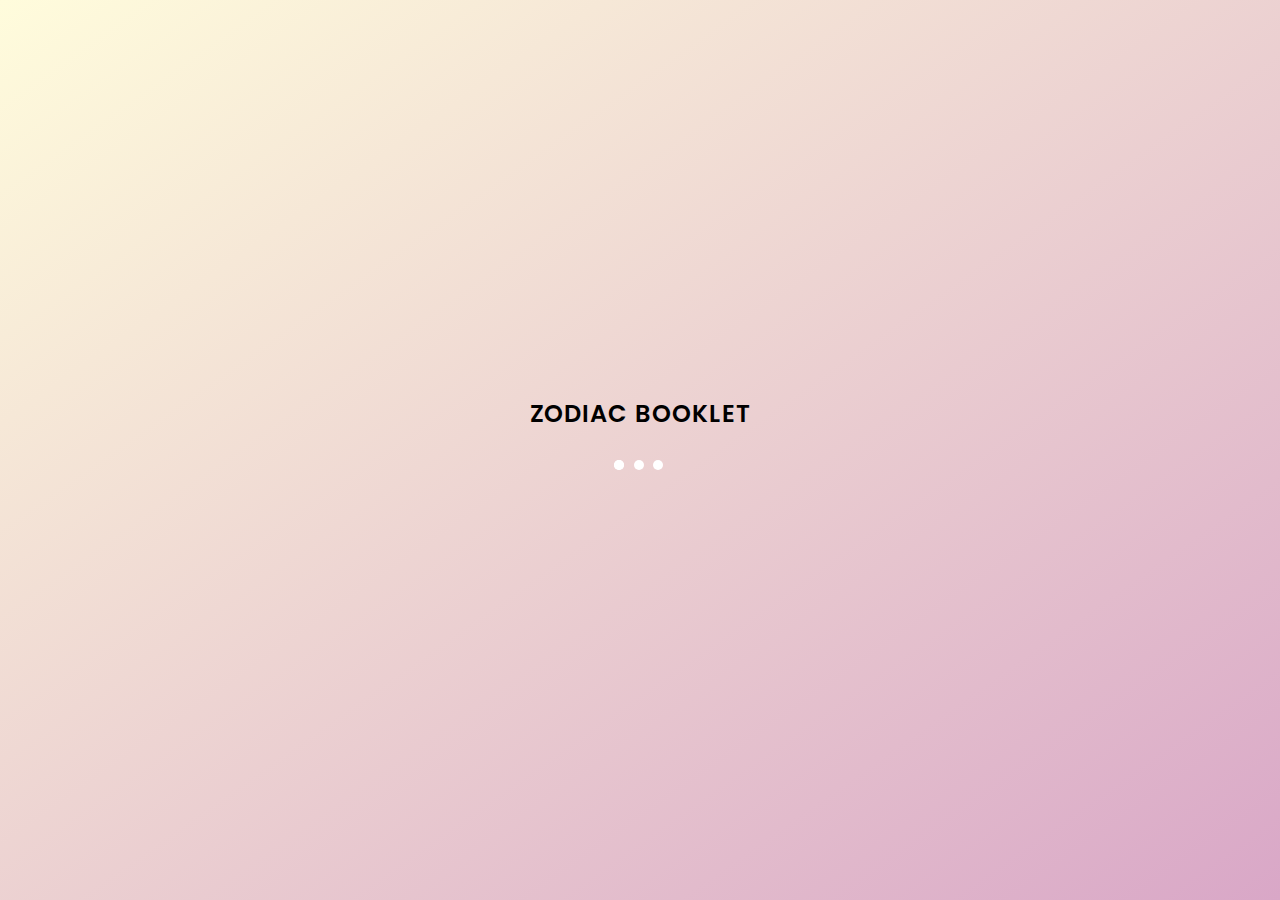
==== commit a1dbf57b: "update" ====
--- a/www/index.html
+++ b/www/index.html
@@ -17,6 +17,15 @@
 </head>
 <body>
 
+<div class="app-splash">
+	<div class="inner">
+		<h1>Zodiac Booklet</h1>
+		<div class="text-center">
+			<div class="lds-ellipsis"><div></div><div></div><div></div><div></div></div>
+		</div>
+	</div>
+</div>
+
 <!-- //////////////////////////////////////////////////////////////////////////////////////////////-->
 <div data-role="page" id="home">
 
@@ -25,7 +34,7 @@
 	</header>
 
 	<article data-role="content" class="ui-body-a">
-		<ul data-role="listview" data-theme="a" data-filter="true" class="ui-listview ui-listview-inset ui-corner-all ui-shadow">
+		<ul data-role="listview" data-theme="a" class="ui-listview ui-listview-inset ui-corner-all ui-shadow">
 			<li>
 				<a href="#detail-1" data-transition="slide">
 					<img src="images/img-z-11.jpg">
@@ -96,6 +105,7 @@
 	<footer data-role="footer" data-position="fixed" data-theme="b">
 		<nav data-role="navbar">
 			<ul>
+				<li><a href="#detail-1" data-transition="fade" data-icon="star">ZODIACS</a></li>
 				<li><a href="#articles-index" data-transition="fade" data-icon="grid">ARTICLES</a></li>
 				<li><a href="#info" data-transition="fade" data-icon="info">INFO</a></li>
 			</ul>
@@ -116,7 +126,7 @@
 	<article data-role="content" class="ui-body-a">
 	<h1>What's Your Zodiac Sign</h1>
 
-	<div class="centered-grid">
+	<div class="centered-grid stars-grid">
 		
 		<div class="row">
 			<div class="col-md-6">
@@ -133,8 +143,6 @@
 				<p>Planet: Venus<br>Element: Soil</p>
 				<div class="text-center"><a href="#taurus" data-transition="fade" class="ui-btn ui-btn-a ui-btn-inline ui-icon-arrow-r ui-btn-icon-right ui-btn-corner-all">more</a></div>
 			</div>
-		</div>
-		<div class="row">
     		<div class="col-md-6">
     			<img src="images/gemini.png">
 				<h3>GEMINI</h3>
@@ -149,8 +157,6 @@
 				<p>Planet: Moon<br>Element: Water</p>
 				<div class="text-center"><a href="#cancer" data-transition="fade" class="ui-btn ui-btn-a ui-btn-inline ui-icon-arrow-r ui-btn-icon-right ui-btn-corner-all">more</a></div>
 			</div>
-		</div>
-		<div class="row">
     		<div class="col-md-6">
     			<img src="images/leo.png">
 				<h3>LEO</h3>
@@ -165,8 +171,6 @@
 				<p>Planet: Mercury<br>Element: Soil</p>
 				<div class="text-center"><a href="#virgo" data-transition="fade" class="ui-btn ui-btn-a ui-btn-inline ui-icon-arrow-r ui-btn-icon-right ui-btn-corner-all">more</a></div>
 			</div>
-		</div>
-		<div class="row">		
     		<div class="col-md-6">
     			<img src="images/law.png">
 				<h3>LIBRA</h3>
@@ -181,8 +185,6 @@
 				<p>Planet: Mars<br>Element: Water</p>
 				<div class="text-center"><a href="#scorpio" data-transition="fade" class="ui-btn ui-btn-a ui-btn-inline ui-icon-arrow-r ui-btn-icon-right ui-btn-corner-all">more</a></div>
 			</div>
-		</div>
-		<div class="row">		
     		<div class="col-md-6">
     			<img src="images/centaur.png">
 				<h3>SAGITTARIUS</h3>
@@ -197,8 +199,6 @@
 				<p>Planet: Saturn<br>Element: Soil</p>
 				<div class="text-center"><a href="#capricorn" data-transition="fade" class="ui-btn ui-btn-a ui-btn-inline ui-icon-arrow-r ui-btn-icon-right ui-btn-corner-all">more</a></div>
 			</div>
-		</div>
-		<div class="row">		
     		<div class="col-md-6">
     			<img src="images/aquarius.png">
 				<h3>AQUARIUS</h3>
@@ -216,23 +216,6 @@
 		</div>
 	</div>
 
-	<p class="text-center">
-		<strong>Capricorn:</strong> Jan 20 - Feb 16<br>
-		<strong>Aquarius:</strong> Feb 16 - March 11<br>
-		<strong>Pisces:</strong> March 11 - April 18<br> 
-		<strong>Aries:</strong> April 18 - May 13<br> 
-		<strong>Taurus:</strong> May 13 - June 21<br> 
-		<strong>Gemini:</strong> June 21 - July 20<br> 
-		<strong>Cancer:</strong> July 20 - Aug 10<br> 
-		<strong>Leo:</strong> Aug. 10 - Sept 16<br>
-		<strong>Virgo:</strong> Sept 16 - Oct 30<br> 
-		<strong>Libra:</strong> Oct 30 - Nov 23<br>
-		<strong>Scorpio:</strong> Nov 23 - Nov 29<br> 
-		<strong>Ophiuchus:</strong> Nov 29 - Dec 17<br>
-		<strong>Sagittarius:</strong> Dec 17 - Jan 20
-	</p>
-
-
 	</article>
 	
 	<footer data-role="footer" data-position="fixed" data-theme="b">
@@ -260,7 +243,7 @@
 	<article data-role="content" class="ui-body-a">
 	<h1>Zodiac Elements</h1>
 	
-	<div class="centered-grid">
+	<div class="centered-grid elements-grid">
 		
 		<div class="row">
 			<div class="col-md-6">
@@ -275,8 +258,7 @@
 				<h4>Cancer, Scorpio, Pisces</h4>
 				<p>They are emotional, mysterious, cool minded, emotional, sensitive and broad minded.</p>
 			</div>
-		</div>
-		<div class="row">
+		
     		<div class="col-md-6">
     			<img src="images/sprout.png">
 				<h3>SOIL</h3>
@@ -824,73 +806,73 @@
 
 <p>Abdul Qadeer Khan, Ajay Devgan, Akon, Al Gore, Celine Dion, Colin Powell, Conan O'Brien, Eddie Murphy, Emma Watson, Emraan Hashmi, J. P. Morgan, Lady Gaga, Larry Page, Leonardo da Vinci, Mariah Carey, Rani Mukerji, Robert Downey Jr.</p>
 
-<div><a href="https://enquotes.com/authors.php?star_sign=aries" target="_blank" rel="external" class="ui-btn ui-btn-a ui-btn-inline ui-icon-arrow-r ui-btn-icon-right ui-btn-corner-all">Quotes by Famous Aries</a>
+<div><a href="https://enquotes.com/authors.php?star_sign=aries" rel="external" target="_system" class="external ui-btn ui-btn-a ui-btn-inline ui-icon-arrow-r ui-btn-icon-right ui-btn-corner-all">Quotes by Famous Aries</a>
 
 <h3>Taurus</h3>
 
 <p>Al Pacino, Anushka Sharma, Audrey Hepburn, Ayub Khan, Christina Hendricks, Enrique Iglesias, Eric Schmidt, Henry Cavill, Jessica Alba, Madhuri Dixit, Mark Zuckerberg, Megan Fox, Penelope Cruz, Sunny Leone, Uma Thurman, William Shakespeare</p>
 
-<div><a href="https://enquotes.com/authors.php?star_sign=taurus" target="_blank" rel="external" class="ui-btn ui-btn-a ui-btn-inline ui-icon-arrow-r ui-btn-icon-right ui-btn-corner-all">Quotes by Famous Taurus</a>
+<div><a href="https://enquotes.com/authors.php?star_sign=taurus" target="_system" rel="external" class="external ui-btn ui-btn-a ui-btn-inline ui-icon-arrow-r ui-btn-icon-right ui-btn-corner-all">Quotes by Famous Taurus</a>
 
 <h3>Gemini</h3>
 
 <p>Adriana Lima, Alexander Pope, Angelina Jolie, Anna Kournikova, Bob Dylan, Clint Eastwood, Donald Trump, Heidi Klum, Johnny Depp, Kate Upton, Liam Neeson, Marilyn Monroe, Morgan Freeman, Natalie Portman, Shilpa Shetty, Sonakshi Sinha, Sonam Kapoor</p>
 
-<div><a href="https://enquotes.com/authors.php?star_sign=gemini" target="_blank" rel="external" class="ui-btn ui-btn-a ui-btn-inline ui-icon-arrow-r ui-btn-icon-right ui-btn-corner-all">Quotes by Famous Gemini</a>
+<div><a href="https://enquotes.com/authors.php?star_sign=gemini" target="_system" rel="external" class="external ui-btn ui-btn-a ui-btn-inline ui-icon-arrow-r ui-btn-icon-right ui-btn-corner-all">Quotes by Famous Gemini</a>
 
 <h3>Cancer</h3>
 
 <p>Benazir Bhutto, Bill Cosby, Elon Musk, George Michael, George W. Bush, Harrison Ford, Karisma Kapoor, Katrina Kaif, Malala Yousafzai, Tom Cruise, Tom Hanks, Vin Diesel, Princess Diana, Robin Williams, Selena Gomez</p>
 
-<div><a href="https://enquotes.com/authors.php?star_sign=cancer" target="_blank" rel="external" class="ui-btn ui-btn-a ui-btn-inline ui-icon-arrow-r ui-btn-icon-right ui-btn-corner-all">Quotes by Famous Cancer</a>
+<div><a href="https://enquotes.com/authors.php?star_sign=cancer" target="_system" rel="external" class="external ui-btn ui-btn-a ui-btn-inline ui-icon-arrow-r ui-btn-icon-right ui-btn-corner-all">Quotes by Famous Cancer</a>
 
 <h3>Leo</h3>
 
 <p>Arnold Schwarzenegger, Asif Ali Zardari, Barack Obama, Ben Affleck, Charlize Theron, Chris Hemsworth, Demi Lovato, Fatima Jinnah, George Bernard Shaw, Henry Ford, Jennifer Lawrence, Jennifer Lopez, Kajol, Larry Ellison, Olivia Munn</p>
 
-<div><a href="https://enquotes.com/authors.php?star_sign=leo" target="_blank" rel="external" class="ui-btn ui-btn-a ui-btn-inline ui-icon-arrow-r ui-btn-icon-right ui-btn-corner-all">Quotes by Famous Leo</a>
+<div><a href="https://enquotes.com/authors.php?star_sign=leo" target="_system" rel="external" class="external ui-btn ui-btn-a ui-btn-inline ui-icon-arrow-r ui-btn-icon-right ui-btn-corner-all">Quotes by Famous Leo</a>
 
 <h3>Virgo</h3>
 
 <p>Adam Sandler, Akshay Kumar, Asha Bhosle, Beyonce Knowles, Cameron Diaz, Charlie Sheen, Claudia Schiffer, Lakshmi Mittal, Michael Faraday, Michael Jackson, Mother Teresa, Paul Walker, Paulo Coelho, Salma Hayek, Sean Connery, Warren Buffett</p>
 
-<div><a href="https://enquotes.com/authors.php?star_sign=virgo" target="_blank" rel="external" class="ui-btn ui-btn-a ui-btn-inline ui-icon-arrow-r ui-btn-icon-right ui-btn-corner-all">Quotes by Famous Virgo</a>
+<div><a href="https://enquotes.com/authors.php?star_sign=virgo" target="_system" rel="external" class="external ui-btn ui-btn-a ui-btn-inline ui-icon-arrow-r ui-btn-icon-right ui-btn-corner-all">Quotes by Famous Virgo</a>
 
 <h3>Libra</h3>
 
 <p>A. P. J. Abdul Kalam, Amitabh Bachchan, Christopher Reeve, Eminem, Ezra Miller, Gwen Stefani, John Lennon, Kim Kardashian, Lata Mangeshkar, Lil Wayne, Mahatma Gandhi, Margaret Thatcher, Monica Bellucci, Nusrat Fateh Ali Khan, Om Puri, Oscar Wilde, Ranbir Kapoor, Usher, Will Smith, Yash Chopra, Zakir Naik</p>
 
-<div><a href="https://enquotes.com/authors.php?star_sign=libra" target="_blank" rel="external" class="ui-btn ui-btn-a ui-btn-inline ui-icon-arrow-r ui-btn-icon-right ui-btn-corner-all">Quotes by Famous Libra</a>
+<div><a href="https://enquotes.com/authors.php?star_sign=libra" target="_system" rel="external" class="external ui-btn ui-btn-a ui-btn-inline ui-icon-arrow-r ui-btn-icon-right ui-btn-corner-all">Quotes by Famous Libra</a>
 
 <h3>Scorpio</h3>
 
 <p>Aishwarya Rai, Amartya Sen, Anne Hathaway, Bill Gates, Bryan Adams, Carl Sagan, Demi Moore, Emma Stone, Jack Dorsey, Jawaharlal Nehru, John Keats, Katy Perry, Kendall Jenner, Martin Luther, Napoleon Hill, Allama Muhammad Iqbal, Muhammad Ali, Shahrukh Khan, Tim Cook</p>
 
-<div><a href="https://enquotes.com/authors.php?star_sign=scorpio" target="_blank" rel="external" class="ui-btn ui-btn-a ui-btn-inline ui-icon-arrow-r ui-btn-icon-right ui-btn-corner-all">Quotes by Famous Scorpio</a>
+<div><a href="https://enquotes.com/authors.php?star_sign=scorpio" target="_system" rel="external" class="external ui-btn ui-btn-a ui-btn-inline ui-icon-arrow-r ui-btn-icon-right ui-btn-corner-all">Quotes by Famous Scorpio</a>
 
 <h3>Sagittarius</h3>
 
 <p>Bruce Lee, Alyssa Milano, Amanda Seyfried, Andrew Carnegie, Brad Pitt, Britney Spears, Dale Carnegie, Esha Gupta, Imran Khan, Jahangir Khan, John Abraham, Mark Twain, Miley Cyrus, Nicki Minaj, Raj Kapoor, Samuel L. Jackson, Scarlett Johansson, Taylor Swift, Walt Disney, William Blake, Sir. Winston Churchill, Woody Allen</p>
 
-<div><a href="https://enquotes.com/authors.php?star_sign=sagittarius" target="_blank" rel="external" class="ui-btn ui-btn-a ui-btn-inline ui-icon-arrow-r ui-btn-icon-right ui-btn-corner-all">Quotes by Famous Sagittarius</a>
+<div><a href="https://enquotes.com/authors.php?star_sign=sagittarius" target="_system" rel="external" class="external ui-btn ui-btn-a ui-btn-inline ui-icon-arrow-r ui-btn-icon-right ui-btn-corner-all">Quotes by Famous Sagittarius</a>
 
 <h3>Capricorn</h3>
 
 <p>A. R. Rahman, Muhammad Ali Jinnah, Alan Watts, Anil Kapoor, Bipasha Basu, Bradley Cooper, Brian Tracy, Deepika Padukone, Grant Gustin (Barry Allen), Hrithik Roshan, Isaac Newton, J. R. R. Tolkien, Jeff Bezos, Jim Carrey, Kate Moss, Khalil Gibran, Mel Gibson, Michelle Obama, Nicolas Cage, Salman Khan</p>
 
-<div><a href="https://enquotes.com/authors.php?star_sign=capricorn" target="_blank" rel="external" class="ui-btn ui-btn-a ui-btn-inline ui-icon-arrow-r ui-btn-icon-right ui-btn-corner-all">Quotes by Famous Capricorn</a>
+<div><a href="https://enquotes.com/authors.php?star_sign=capricorn" target="_system" rel="external" class="external ui-btn ui-btn-a ui-btn-inline ui-icon-arrow-r ui-btn-icon-right ui-btn-corner-all">Quotes by Famous Capricorn</a>
 
 <h3>Aquarius</h3>
 
 <p>Abdus Salam, Abhishek Bachchan, Abraham Lincoln, Bob Marley, Charles Darwin, Christian Bale, Enzo Ferrari, Jennifer Aniston, John Travolta, Les Brown, Michael Jordan, Oprah Winfrey, Paris Hilton, Preity Zinta, Shakira, Thomas A. Edison</p>
 
-<div><a href="https://enquotes.com/authors.php?star_sign=aquarius" target="_blank" rel="external" class="ui-btn ui-btn-a ui-btn-inline ui-icon-arrow-r ui-btn-icon-right ui-btn-corner-all">Quotes by Famous Aquarius</a>
+<div><a href="https://enquotes.com/authors.php?star_sign=aquarius" target="_system" rel="external" class="external ui-btn ui-btn-a ui-btn-inline ui-icon-arrow-r ui-btn-icon-right ui-btn-corner-all">Quotes by Famous Aquarius</a>
 
 <h3>Pisces</h3>
 
 <p>Aamir Khan, Albert Einstein, Alexander Graham Bell, Anupam Kher, Bruce Willis, Chuck Norris, Drew Barrymore, Elizabeth Taylor, Emily Blunt, George Washington, Justin Bieber, Mitt Romney, Niki Taylor, Olivia Wilde</p>
 
-<div><a href="https://enquotes.com/authors.php?star_sign=pisces" target="_blank" rel="external" class="ui-btn ui-btn-a ui-btn-inline ui-icon-arrow-r ui-btn-icon-right ui-btn-corner-all">Quotes by Famous Pisces</a>
+<div><a href="https://enquotes.com/authors.php?star_sign=pisces" target="_system" rel="external" class="external ui-btn ui-btn-a ui-btn-inline ui-icon-arrow-r ui-btn-icon-right ui-btn-corner-all">Quotes by Famous Pisces</a>
 	
 	</article>
 	
@@ -937,7 +919,7 @@
 	<article data-role="content" class="ui-body-a">
 	<h1>Know Your Zodiac Sign (ARTICLES)</h1>
 	
-		<ul data-role="listview" data-theme="a" data-filter="true" class="ui-listview ui-listview-inset ui-corner-all ui-shadow">
+		<ul data-role="listview" data-theme="a" class="ui-listview ui-listview-inset ui-corner-all ui-shadow">
 			<li>
 				<a href="#article-1" data-transition="slide">
 					<h1>Zodiac Do's & Don'ts</h1>
@@ -995,9 +977,6 @@
 			</li>
 		</ul>
 	
-
-
-
 
 	</article>
 	
@@ -1575,99 +1554,51 @@
 
 <h3>Sagittarius</h3>
 
-<div class="videoWrapper">
-<iframe src="https://www.youtube.com/embed/UfWaURBxPtk?rel=0&amp;showinfo=0" frameborder="0"  allowfullscreen></iframe>
-</div>
-
-<a href="https://www.youtube.com/watch?time_continue=1&v=UfWaURBxPtk" class="ui-btn ui-btn-a ui-btn-inline ui-icon-arrow-r ui-btn-icon-right ui-btn-corner-all" target="_blank" rel="nofollow">LINK</a>
+<a href="https://www.youtube.com/watch?time_continue=1&v=UfWaURBxPtk" class="external ui-btn ui-btn-a ui-btn-inline ui-icon-arrow-r ui-btn-icon-right ui-btn-corner-all" target="_system" rel="external">LINK</a>
 
 <h3>Scorpio</h3>
 
-<div class="videoWrapper">
-<iframe src="https://www.youtube.com/embed/EkxoUfgVHkk?rel=0&amp;showinfo=0" frameborder="0"  allowfullscreen></iframe>
-</div>
-
-<a href="https://www.youtube.com/watch?v=EkxoUfgVHkk" class="ui-btn ui-btn-a ui-btn-inline ui-icon-arrow-r ui-btn-icon-right ui-btn-corner-all" target="_blank" rel="nofollow">LINK</a>
+<a href="https://www.youtube.com/watch?v=EkxoUfgVHkk" class="external ui-btn ui-btn-a ui-btn-inline ui-icon-arrow-r ui-btn-icon-right ui-btn-corner-all" target="_system" rel="external">LINK</a>
 
 <h3>Libra</h3>
 
-<div class="videoWrapper">
-<iframe src="https://www.youtube.com/embed/rjZVQrlewZI?rel=0&amp;showinfo=0" frameborder="0"  allowfullscreen></iframe>
-</div>
-
-<a href="https://www.youtube.com/watch?v=rjZVQrlewZI" class="ui-btn ui-btn-a ui-btn-inline ui-icon-arrow-r ui-btn-icon-right ui-btn-corner-all" target="_blank" rel="nofollow">LINK</a>
+<a href="https://www.youtube.com/watch?v=rjZVQrlewZI" class="external ui-btn ui-btn-a ui-btn-inline ui-icon-arrow-r ui-btn-icon-right ui-btn-corner-all" target="_system" rel="external">LINK</a>
 
 <h3>Virgo</h3>
 
-<div class="videoWrapper">
-<iframe src="https://www.youtube.com/embed/hvNAXfBkQQk?rel=0&amp;showinfo=0" frameborder="0"  allowfullscreen></iframe>
-</div>
-
-<a href="https://www.youtube.com/watch?v=hvNAXfBkQQk" class="ui-btn ui-btn-a ui-btn-inline ui-icon-arrow-r ui-btn-icon-right ui-btn-corner-all" target="_blank" rel="nofollow">LINK</a>
+<a href="https://www.youtube.com/watch?v=hvNAXfBkQQk" class="external ui-btn ui-btn-a ui-btn-inline ui-icon-arrow-r ui-btn-icon-right ui-btn-corner-all" target="_system" rel="external">LINK</a>
 
 <h3>Leo</h3>
 
-<div class="videoWrapper">
-<iframe src="https://www.youtube.com/embed/3aul4uA2JNg?rel=0&amp;showinfo=0" frameborder="0"  allowfullscreen></iframe>
-</div>
-
-<a href="https://www.youtube.com/watch?v=3aul4uA2JNg" class="ui-btn ui-btn-a ui-btn-inline ui-icon-arrow-r ui-btn-icon-right ui-btn-corner-all" target="_blank" rel="nofollow">LINK</a>
+<a href="https://www.youtube.com/watch?v=3aul4uA2JNg" class="external ui-btn ui-btn-a ui-btn-inline ui-icon-arrow-r ui-btn-icon-right ui-btn-corner-all" target="_system" rel="external">LINK</a>
 
 <h3>Cancer</h3>
 
-<div class="videoWrapper">
-<iframe src="https://www.youtube.com/embed/wRWCxVYtep8?rel=0&amp;showinfo=0" frameborder="0"  allowfullscreen></iframe>
-</div>
-
-<a href="https://www.youtube.com/watch?v=wRWCxVYtep8" class="ui-btn ui-btn-a ui-btn-inline ui-icon-arrow-r ui-btn-icon-right ui-btn-corner-all" target="_blank" rel="nofollow">LINK</a>
+<a href="https://www.youtube.com/watch?v=wRWCxVYtep8" class="external ui-btn ui-btn-a ui-btn-inline ui-icon-arrow-r ui-btn-icon-right ui-btn-corner-all" target="_system" rel="external">LINK</a>
 
 <h3>Gemini</h3>
 
-<div class="videoWrapper">
-<iframe src="https://www.youtube.com/embed/AtKSumm0acM?rel=0&amp;showinfo=0" frameborder="0"  allowfullscreen></iframe>
-</div>
-
-<a href="https://www.youtube.com/watch?v=AtKSumm0acM" class="ui-btn ui-btn-a ui-btn-inline ui-icon-arrow-r ui-btn-icon-right ui-btn-corner-all" target="_blank" rel="nofollow">LINK</a>
+<a href="https://www.youtube.com/watch?v=AtKSumm0acM" class="external ui-btn ui-btn-a ui-btn-inline ui-icon-arrow-r ui-btn-icon-right ui-btn-corner-all" target="_system" rel="external">LINK</a>
 
 <h3>Taurus</h3>
 
-<div class="videoWrapper">
-<iframe src="https://www.youtube.com/embed/eSAOGoF1w-o?rel=0&amp;showinfo=0" frameborder="0"  allowfullscreen></iframe>
-</div>
-
-<a href="https://www.youtube.com/watch?v=eSAOGoF1w-o" class="ui-btn ui-btn-a ui-btn-inline ui-icon-arrow-r ui-btn-icon-right ui-btn-corner-all" target="_blank" rel="nofollow">LINK</a>
+<a href="https://www.youtube.com/watch?v=eSAOGoF1w-o" class="external ui-btn ui-btn-a ui-btn-inline ui-icon-arrow-r ui-btn-icon-right ui-btn-corner-all" target="_system" rel="external">LINK</a>
 
 <h3>Aries</h3>
 
-<div class="videoWrapper">
-<iframe src="https://www.youtube.com/embed/gmJMchgLh1Y?rel=0&amp;showinfo=0" frameborder="0"  allowfullscreen></iframe>
-</div>
-
-<a href="https://www.youtube.com/watch?v=gmJMchgLh1Y" class="ui-btn ui-btn-a ui-btn-inline ui-icon-arrow-r ui-btn-icon-right ui-btn-corner-all" target="_blank" rel="nofollow">LINK</a>
+<a href="https://www.youtube.com/watch?v=gmJMchgLh1Y" class="external ui-btn ui-btn-a ui-btn-inline ui-icon-arrow-r ui-btn-icon-right ui-btn-corner-all" target="_system" rel="external">LINK</a>
 
 <h3>Pisces</h3>
 
-<div class="videoWrapper">
-<iframe src="https://www.youtube.com/embed/nH3DwioIKJU?rel=0&amp;showinfo=0" frameborder="0"  allowfullscreen></iframe>
-</div>
-
-<a href="https://www.youtube.com/watch?v=nH3DwioIKJU" class="ui-btn ui-btn-a ui-btn-inline ui-icon-arrow-r ui-btn-icon-right ui-btn-corner-all" target="_blank" rel="nofollow">LINK</a>
+<a href="https://www.youtube.com/watch?v=nH3DwioIKJU" class="external ui-btn ui-btn-a ui-btn-inline ui-icon-arrow-r ui-btn-icon-right ui-btn-corner-all" target="_system" rel="external">LINK</a>
 
 <h3>Aquarius</h3>
 
-<div class="videoWrapper">
-<iframe src="https://www.youtube.com/embed/gB9xc6ioiW8?rel=0&amp;showinfo=0" frameborder="0"  allowfullscreen></iframe>
-</div>
-
-<a href="https://www.youtube.com/watch?v=gB9xc6ioiW8" class="ui-btn ui-btn-a ui-btn-inline ui-icon-arrow-r ui-btn-icon-right ui-btn-corner-all" target="_blank" rel="nofollow">LINK</a>
+<a href="https://www.youtube.com/watch?v=gB9xc6ioiW8" class="external ui-btn ui-btn-a ui-btn-inline ui-icon-arrow-r ui-btn-icon-right ui-btn-corner-all" target="_system" rel="external">LINK</a>
 
 <h3>Capricorn</h3>
 
-<div class="videoWrapper">
-<iframe src="https://www.youtube.com/embed/K2YDYp-Bci8?rel=0&amp;showinfo=0" frameborder="0"  allowfullscreen></iframe>
-</div>
-
-<a href="https://www.youtube.com/watch?v=K2YDYp-Bci8" class="ui-btn ui-btn-a ui-btn-inline ui-icon-arrow-r ui-btn-icon-right ui-btn-corner-all" target="_blank" rel="nofollow">LINK</a>
+<a href="https://www.youtube.com/watch?v=K2YDYp-Bci8" class="external ui-btn ui-btn-a ui-btn-inline ui-icon-arrow-r ui-btn-icon-right ui-btn-corner-all" target="_system" rel="external">LINK</a>
 
 	<div class="text-center"><a href="#articles-index" data-transition="fade" class="ui-btn ui-btn-b ui-btn-inline ui-icon-arrow-r ui-btn-icon-right ui-btn-corner-all">ALL ARTICLES</a></div>
 	</article>
@@ -2741,29 +2672,28 @@
 
 	<article data-role="content" class="ui-body-a">
 	<h1>About</h1>
-	<p>This app will not tell you your day will be good or bad. This app is a booklet containing general information about zodiac signs and such interesting stuff. This is a quick reference if you want to learn about different zodiac signs quickly.</p>
-	<p>This app is presented as is and all information in this app is for educational and entertainment purpose only. It should not be taken seriously in any way. The information may not be correct. You can not divide whole human population of planet earth into 12 groups and label with specific characteristics, right? So take it as entertainment and read through several interesting stuff about zodiac signs but don't take it seriously.</p>
+	<p>This app will not tell you how your day will be spent. It is a booklet containing general information about zodiac signs and such interesting stuff, that can be used for a quick reference in case you want to learn about different zodiac signs quickly.</p>
+	<p>This app is presented as is and all information in this app is for educational and entertainment purpose only. It should not be taken seriously in any way. The information may not be correct. You can not divide whole human population of planet earth into 12 groups and label with specific characteristics, right? So take it as fun.</p>
 	<p>
 	<span class="text-muted">App Author:</span> M. Javed Khalil Hiroshi<br>
 	<span class="text-muted">Author's Zodiac Sign:</span> Sagittarius<br>
-	<span class="text-muted">Homepage:</span> <a href="https://javedkhalil.com" rel="external" target="_blank">javedkhalil.com</a><br>
-	<span class="text-muted">Facebook:</span> <a href="https://www.facebook.com/decentdeveloper" rel="external" target="_blank">https://www.facebook.com/decentdeveloper</a><br>
-	<span class="text-muted">Email:</span> <a href="mailto:info@javedkhalil.com" rel="external" target="_blank">info@javedkhalil.com</a><br><br>
+	<span class="text-muted">Homepage:</span> <a href="https://javedkhalil.com" class="external" rel="external" target="_system">javedkhalil.com</a><br>
+	<span class="text-muted">Facebook:</span> <a href="https://www.facebook.com/decentdeveloper" rel="external"  target="_system" class="external">@decentdeveloper</a><br>
+	<span class="text-muted">Email:</span> info@javedkhalil.com<br><br>
 	Suggestions and references are welcome. This app will be available on play store. If in any case not, you can contact me and request the latest version or check out my website to download it later.
 	</p>
 	<p class="donations">
 		<span class="text-muted">DONATIONS:</span><br>
-		<span class="text-muted">BTC:</span> <span><a href="https://www.blockchain.com/btc/address/1Lwf9PsZLXb9bumUoqh9YXwsrZ1x9c2Pwi" target="_blank" rel="external">1Lwf9PsZLXb9bumUoqh9YXwsrZ1x9c2Pwi</a></span><br>
-		<span class="text-muted">ETH:</span> <span><a href="https://etherscan.io/address/0xfc079db5eAc7bdAa4a4A41E04ACa3909D4535A12" target="_blank" rel="external">0xfc079db5eAc7bdAa4a4A41E04ACa3909D4535A12</a></span><br>
-		<span class="text-muted">LTC:</span> <span><a href="https://live.blockcypher.com/ltc/address/LdipdV4q8cJaPhtwauR4zdULvD2yx4RaQh/" target="_blank" rel="external">LdipdV4q8cJaPhtwauR4zdULvD2yx4RaQh</a></span><br><br>
-		Donations keep this app ads free, clean and will help in further development.
+		<span class="text-muted">BTC:</span> <span class="daddr">1Lwf9PsZLXb9bumUoqh9YXwsrZ1x9c2Pwi</span><br>
+		<span class="text-muted">ETH:</span> <span class="daddr">0xfc079db5eAc7bdAa4a4A41E04ACa3909D4535A12</span><br>
+		<span class="text-muted">LTC:</span> <span class="daddr">LdipdV4q8cJaPhtwauR4zdULvD2yx4RaQh</span><br><br>
 	</p>
 
-	<p>Or if you want to build your website, web app or mobile app, we are a team of best web & app developers and work with all technologies out there. Get in touch to get your app developed.</p>
+	<p>If you want to build your website, webapp or mobile app, we are a team of best web & app developers and work with all possible technologies out there. Get in touch to get your app developed.</p>
 
 	<p>
 		CREDITS<br>
-		Images used in this app have been taken from search engine and icons from flaticon.com
+		Images used in this app have been taken from search engine randomly and icons from flaticon.com
 	</p>
 
 	</article>
--- a/www/styles/custom.css
+++ b/www/styles/custom.css
@@ -37,6 +37,7 @@
 }
 .ui-content h1 {
 	text-align: center;
+	margin: 8px 0 0 0;
 }
 .ui-content .ui-listview h1 {
 	text-align: left;
@@ -74,9 +75,9 @@
 	background: linear-gradient(to right, #eef2f3, #e4e9ea);
 }
 .ui-content {
-	margin: 0.5em;
-	border-radius: 4px;
-	padding: 1em 1em 1em 1em;
+	margin: 4px;
+	border-radius: 6px;
+	padding: 6px;
 }
 #info .ui-content p, #info .ui-content a {
 	word-wrap: break-word;
@@ -108,12 +109,12 @@
 }
 .centered-grid .col-md-6 {
 	display: inline-block; 
-	margin: 1%;
+	margin: 10px;
 	width: 46%;
 	border: 1px solid #eee;
 	box-shadow: 0 10px 30px rgba(0,0,0,0.05);
 	border-radius: 4px;
-	padding: 20px 10px;
+	padding: 10px 10px 16px 10px;
 }
 
 .color-black {color: #000;}
@@ -161,21 +162,205 @@
 }
 .compat-long strong {font-weight: 600;}
 
+.ui-content .ui-listview-inset, .ui-panel-inner>.ui-listview-inset {
+    margin: 0;
+}
+
+.ui-header .ui-title, .ui-footer .ui-title {
+	margin: 0 10%;
+}
+.ui-header .ui-title {text-shadow:1px 1px 1px rgba(0,0,0,1);}
+
+.stars-grid h3, .stars-grid h4 {margin: 0;}
+.stars-grid p {margin: 0;}
+.stars-grid .ui-btn {padding: 6px 38px 6px 10px;}
+.stars-grid .col-md-6, .elements-grid .col-md-6 {
+	background-color: #d9a7c7;
+	background: linear-gradient(to right bottom, #fffcdc,#d9a7c7);
+	width:22%;
+	text-shadow: none;
+}
+.stars-grid .col-md-6 a {
+	background: #41295a;
+    background: -webkit-linear-gradient(to right, #2F0743, #41295a);
+    background: linear-gradient(to right, #2F0743, #41295a);
+    color: #eed7d3  !important;
+    text-shadow: none !important;
+    box-shadow: none;
+    border: 0;
+    font-size: 14px;
+}
+
+.stars-grid h4, .stars-grid p {
+	font-size: 14px;
+}
+
+.stars-grid img {max-width: 80px;}
+
+.ui-content a.ui-btn-b {
+	background: #243B55;
+    background: -webkit-linear-gradient(to right, #243B55, #141E30);
+    background: linear-gradient(to bottom, #243B55, #141E30);
+    text-shadow: none !important;
+    box-shadow: none;
+    border: 0;
+    font-size: 14px;
+}
+
+.elements-grid p {}
+.elements-grid .row {
+	display: -webkit-box;
+	display: -webkit-flex;
+	display: -ms-flexbox;
+	display: flex;
+	justify-content: center;
+	-ms-flex-wrap: wrap;
+	flex-wrap: wrap;
+}
+
+
+.ui-loader {
+   display: none !important;
+   visibility: hidden;
+}
+
+
+.app-splash {
+	/*background-color: #fff;*/
+
+	background-color: #d9a7c7;
+	background: linear-gradient(to right bottom, #fffcdc,#d9a7c7);
+
+	position: fixed; 
+	top: 0; right: 0; bottom: 0; left: 0;
+	z-index: 999999;
+	text-align: center;
+	width: 100%;
+	height: 100%;
+}
+.app-splash .inner {
+	position: absolute;
+	top: 50%; left: 50%;
+	transform: translate(-50%,-50%);
+	-webkit-transform: translate(-50%,-50%);
+	-ms-transform: translate(-50%,-50%);
+	text-align: center;
+	width: 100%;
+}
+.app-splash .inner h1 {
+	display: block;
+	margin: 0 auto;
+	text-align: center;
+	font-size: 24px;
+	text-shadow: none !important;
+	color: #000;
+}
+
+.lds-ellipsis {
+  display: inline-block;
+  position: relative;
+  width: 64px;
+  height: 64px;
+}
+.lds-ellipsis div {
+  position: absolute;
+  top: 27px;
+  width: 10px;
+  height: 10px;
+  border-radius: 50%;
+  background: #fff;
+  animation-timing-function: cubic-bezier(0, 1, 1, 0);
+}
+.lds-ellipsis div:nth-child(1) {
+  left: 6px;
+  animation: lds-ellipsis1 0.6s infinite;
+}
+.lds-ellipsis div:nth-child(2) {
+  left: 6px;
+  animation: lds-ellipsis2 0.6s infinite;
+}
+.lds-ellipsis div:nth-child(3) {
+  left: 26px;
+  animation: lds-ellipsis2 0.6s infinite;
+}
+.lds-ellipsis div:nth-child(4) {
+  left: 45px;
+  animation: lds-ellipsis3 0.6s infinite;
+}
+@keyframes lds-ellipsis1 {
+  0% {
+    transform: scale(0);
+  }
+  100% {
+    transform: scale(1);
+  }
+}
+@keyframes lds-ellipsis3 {
+  0% {
+    transform: scale(1);
+  }
+  100% {
+    transform: scale(0);
+  }
+}
+@keyframes lds-ellipsis2 {
+  0% {
+    transform: translate(0, 0);
+  }
+  100% {
+    transform: translate(19px, 0);
+  }
+}
+
+
+
 /****************/
 /*responsiveness*/
 /****************/
+
+@media all and (max-width: 1200px) {
+	.stars-grid .col-md-6 {
+		width:30%;
+	}
+	.elements-grid .col-md-6 {
+		width:46%;
+	}
+	.elements-grid .col-md-6 img {
+		max-width: 80px;
+	}
+}	
+
+
+@media all and (max-width: 900px) {
+	.stars-grid .col-md-6 {
+		width:46%;
+	}
+}	
+
+
+
 @media all and (max-width: 600px) {
 	body {line-height: 1.6;}
-	.centered-grid .col-md-6 {
+	
+	.stars-grid .col-md-6 {
+		width:42%;
+	}
+
+	.elements-grid .col-md-6 {
+		width:100%;
+		margin: 10px 0;
 		display: block;
+		float: none;
 		clear: both;
-		width: 100%;
-		margin: 20px 0;
 	}
 
 	.ui-listview a {
 		padding: 20px !important;
     	text-align: center !important;
+    	
+    	background-color: #d9a7c7 !important;
+    	background: linear-gradient(to right bottom, #fffcdc,#d9a7c7) !important;
+		text-shadow: none !important;
 	}
 
 	.ui-listview img {
@@ -193,8 +378,52 @@
 		display: none;
 	}
 
-	.ui-header h1, .ui-header .ui-title {font-size: 12px;}
-
-
-}
-
+	.ui-header h1, .ui-header .ui-title {font-size: 14px;}
+
+	#detail-1 h1 {
+		font-size: 20px;
+    	letter-spacing: 0px;
+	}
+
+}
+
+
+@media all and (max-width: 500px) {
+	.centered-grid .col-md-6, .stars-grid .col-md-6 {
+		width:100%;
+		margin: 10px 0;
+		display: block;
+		float: none;
+		clear: both;
+	}
+
+	#detail-3 .ui-content h1, #detail-4 .ui-content h1 {
+		font-size: 18px;
+    	letter-spacing: 0;
+	}
+
+	#detail-5 .ui-content h1, #detail-6  .ui-content h1, #detail-ch-comp .ui-content h1, 
+	#detail-7 .ui-content h1, #articles-index .ui-content h1, 
+	#article-1 .ui-content h1, #article-2 .ui-content h1, #article-3 .ui-content h1, 
+	#article-4 .ui-content h1, #article-5 .ui-content h1, #article-6 .ui-content h1, 
+	#article-7 .ui-content h1, #article-8 .ui-content h1, #article-9 .ui-content h1, 
+	#article-10 .ui-content h1, #article-11 .ui-content h1
+	 {
+		font-size: 20px;
+    	letter-spacing: 0;
+    	line-height: 1.1;
+	}
+
+	#detail-7 {text-align: center;}
+	#articles-index .ui-content h1 {margin-bottom: 20px;}
+
+	#detail-6 .ui-content h1 + h3 {text-align: center; letter-spacing: 0; font-size: 18px;}
+}
+
+
+@media all and (max-width: 480px) {
+	#detail-5 .ui-content h1, #detail-7 .ui-content h1 {
+		font-size: 16px;
+	}
+	.daddr {font-size: 9px;}
+}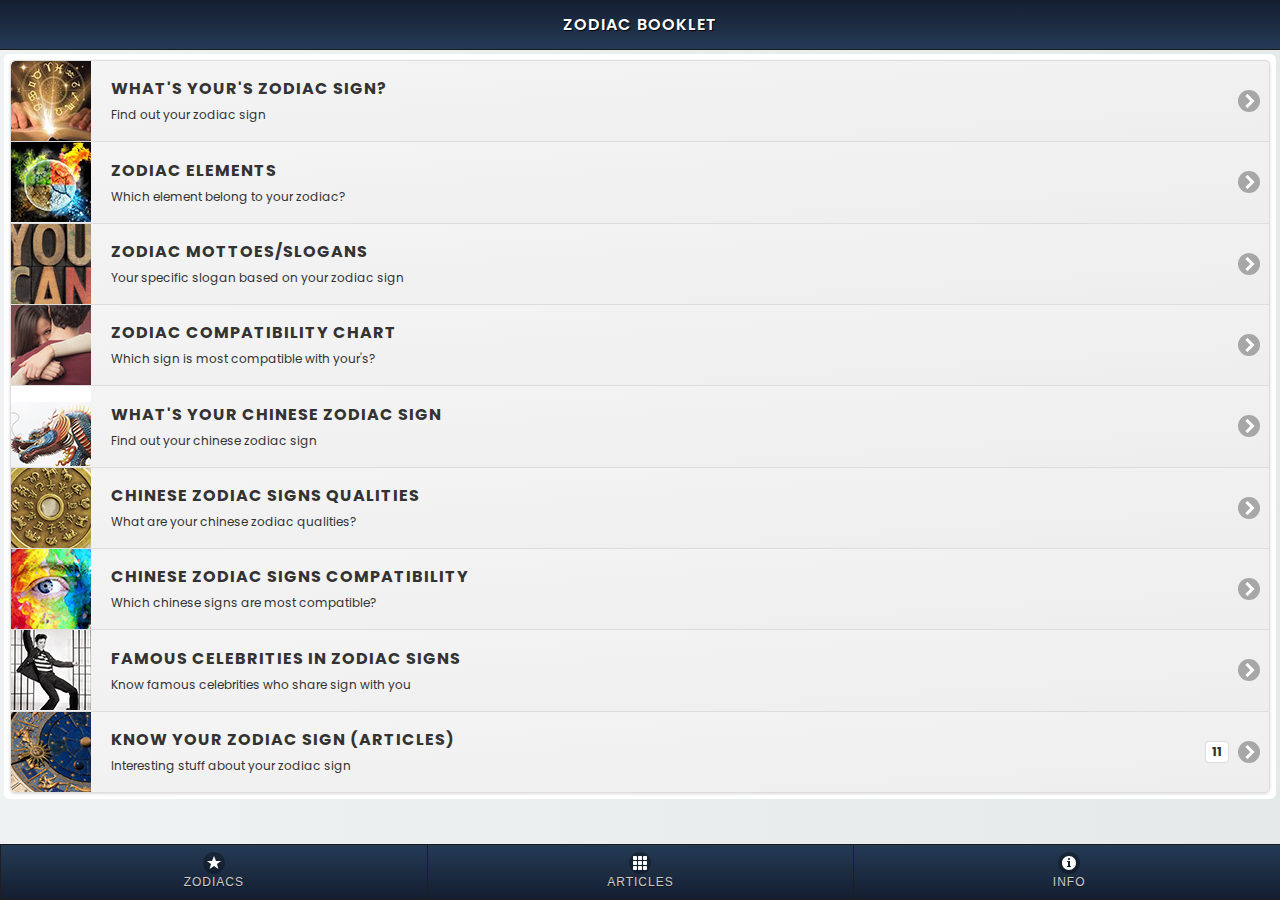
==== commit ede6b898: "bug fixes" ====
--- a/www/index.html
+++ b/www/index.html
@@ -14,9 +14,14 @@
 	<!--custom js should be before jq-mobile js-->
 	<script src="scripts/custom.js"></script>
 	<script src="scripts/jquery.mobile-1.4.5.min.js"></script>
+	
+	<script src="cordova.js"></script> 
+
 </head>
 <body>
 
+<!--
+splash screen added - no need for custom animation
 <div class="app-splash">
 	<div class="inner">
 		<h1>Zodiac Booklet</h1>
@@ -25,6 +30,7 @@
 		</div>
 	</div>
 </div>
+-->
 
 <!-- //////////////////////////////////////////////////////////////////////////////////////////////-->
 <div data-role="page" id="home">
@@ -459,6 +465,10 @@
 	</ul>
 
 	<div class="clear10"></div>
+	
+	<h3>Usual Compatibility</h3>
+
+	<div class="clear10"></div>
 
 	<strong>Aries:</strong> Aries, Leo, Sagittarius, Gemini, Libra, Aquarius<br>
 	<strong>Taurus:</strong> Taurus, Virgo, Capricorn, Cancer, Scorpio, Pisces<br>
@@ -479,7 +489,7 @@
 
 	<div class="text-center"><a href="#detail-2" data-transition="fade" class="ui-btn ui-btn-b ui-btn-inline ui-icon-arrow-r ui-btn-icon-right ui-btn-corner-all">SEE ZODIAC ELEMENTS</a></div>
 
-	<p class="text-center">PRO TIP: You just can not be into a person based only on their zodiac sign. You should also be attracted towards him/her in different other ways before you decide for the 'ONE' for you. Regardless of popular beliefs, you can be totally attracted towards a person who's zodiac is not compatible with your zodiac sign and vice versa. Here is personal experience > I am a Sagittarius and no website on earth will tell you otherwise about LEO and Sagittarius but only that they are 100% compatible. NOP! I have never been at peace with any LEO in my entire life for long enough to tell you that LEO and Sagittarius can be at peace for long time. If I will ever be, I will update this app and let you know. There you go. Peace!</p>
+	<p class="text-center">TIP: You just can not be into a person based only on zodiac sign. You should also have other compatibilities / common grounds before you decide that he/she is the 'ONE'. Regardless of popular beliefs, you can be totally compatible with a person who's zodiac is not compatible with your zodiac sign and vice versa.</p>
 
 	</article>
 	
--- a/www/styles/custom.css
+++ b/www/styles/custom.css
@@ -380,7 +380,7 @@
 
 	.ui-header h1, .ui-header .ui-title {font-size: 14px;}
 
-	#detail-1 h1 {
+	#detail-1 .ui-content h1 {
 		font-size: 20px;
     	letter-spacing: 0px;
 	}
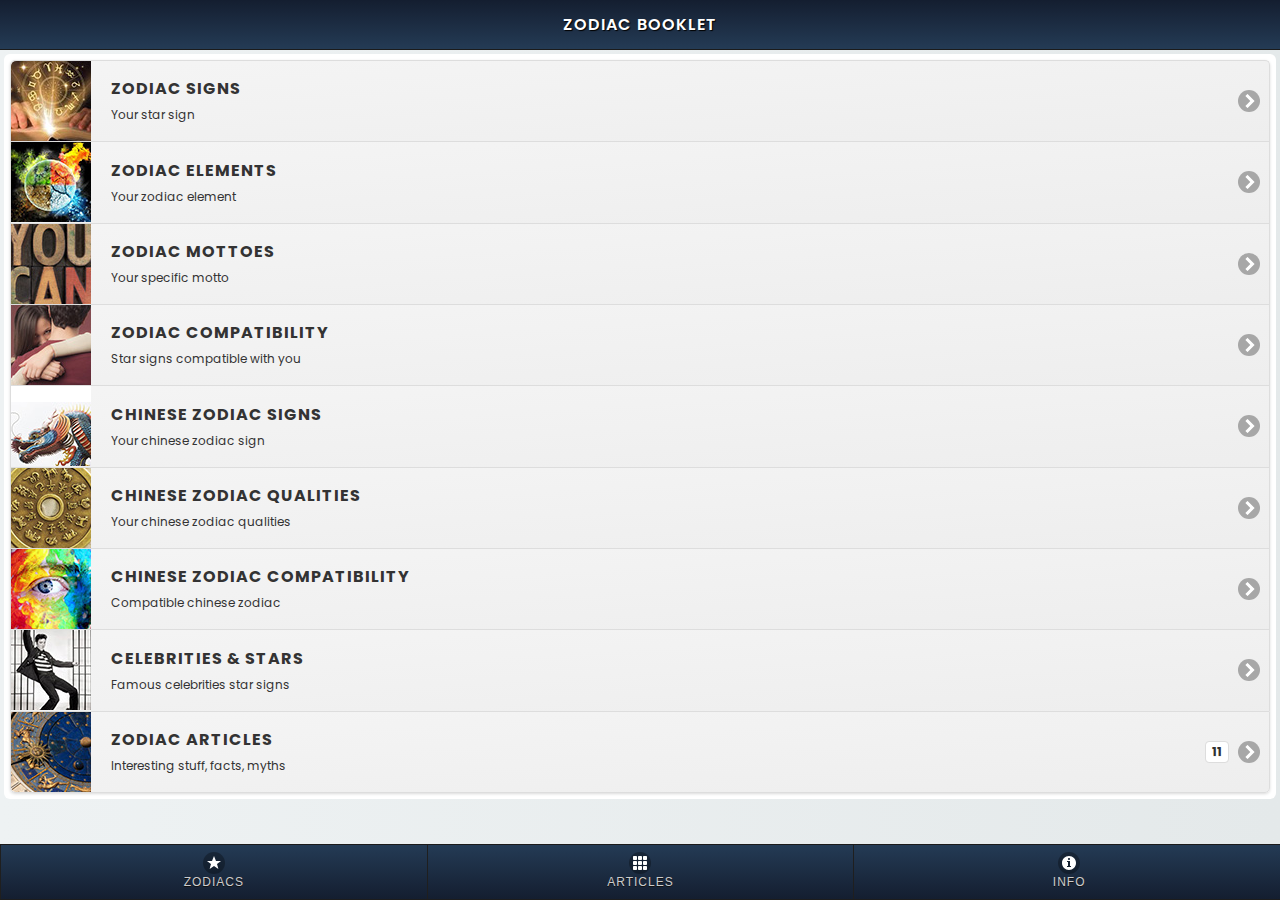
==== commit 643746da: "update" ====
--- a/www/index.html
+++ b/www/index.html
@@ -14,8 +14,9 @@
 	<!--custom js should be before jq-mobile js-->
 	<script src="scripts/custom.js"></script>
 	<script src="scripts/jquery.mobile-1.4.5.min.js"></script>
-	
-	<script src="cordova.js"></script> 
+	<!--this cordova.js will not load on html / but phonegap or build will load it ... 
+	without it plugins wont work-->
+	<script src="cordova.js"></script>
 
 </head>
 <body>
@@ -44,64 +45,64 @@
 			<li>
 				<a href="#detail-1" data-transition="slide">
 					<img src="images/img-z-11.jpg">
-					<h1>What's Your's Zodiac Sign?</h1>
-					<p>Find out your zodiac sign</p>
+					<h1>Zodiac Signs</h1>
+					<p>Your star sign</p>
 				</a>
 			</li>
 			<li>
 				<a href="#detail-2">
 					<img src="images/img-z-12.jpg">
 					<h1>Zodiac Elements</h1>
-					<p>Which element belong to your zodiac?</p>
+					<p>Your zodiac element</p>
 				</a>
 			</li>
 			<li>
 				<a href="#detail-3">
 					<img src="images/img-z-9.jpg">
-					<h1>Zodiac Mottoes/Slogans</h1>
-					<p>Your specific slogan based on your zodiac sign</p>
+					<h1>Zodiac Mottoes</h1>
+					<p>Your specific motto</p>
 				</a>
 			</li>
 			<li>
 				<a href="#detail-4">
 					<img src="images/img-z-7.jpg">
-					<h1>Zodiac Compatibility Chart</h1>
-					<p>Which sign is most compatible with your's?</p>
+					<h1>Zodiac Compatibility</h1>
+					<p>Star signs compatible with you</p>
 				</a>
 			</li>
 			<li>
 				<a href="#detail-5">
 					<img src="images/img-z-10.jpg">
-					<h1>What's Your Chinese Zodiac Sign</h1>
-					<p>Find out your chinese zodiac sign</p>
+					<h1>Chinese Zodiac Signs</h1>
+					<p>Your chinese zodiac sign</p>
 				</a>
 			</li>
 			<li>
 				<a href="#detail-6">
 					<img src="images/img-z-8.jpg">
-					<h1>Chinese Zodiac Signs Qualities</h1>
-					<p>What are your chinese zodiac qualities?</p>
+					<h1>Chinese Zodiac Qualities</h1>
+					<p>Your chinese zodiac qualities</p>
 				</a>
 			</li>
 			<li>
 				<a href="#detail-ch-comp">
 					<img src="images/img-z-1.jpg">
-					<h1>Chinese Zodiac Signs Compatibility</h1>
-					<p>Which chinese signs are most compatible?</p>
+					<h1>Chinese Zodiac Compatibility</h1>
+					<p>Compatible chinese zodiac</p>
 				</a>
 			</li>
 			<li>
 				<a href="#detail-7">
 					<img src="images/img-z-3.jpg">
-					<h1>Famous Celebrities in Zodiac Signs</h1>
-					<p>Know famous celebrities who share sign with you</p>
+					<h1>Celebrities & Stars</h1>
+					<p>Famous celebrities star signs</p>
 				</a>
 			</li>
 			<li>
 				<a href="#articles-index">
 					<img src="images/img-z-4.jpg">
-					<h1>Know Your Zodiac Sign (Articles)</h1>
-					<p>Interesting stuff about your zodiac sign</p>
+					<h1>Zodiac Articles</h1>
+					<p>Interesting stuff, facts, myths</p>
 					<span class="ui-li-count ui-btn-up-c ui-btn-corner-all">11</span>
 				</a>
 			</li>
@@ -130,7 +131,7 @@
 	</header>
 
 	<article data-role="content" class="ui-body-a">
-	<h1>What's Your Zodiac Sign</h1>
+	<h1>Zodiac Signs</h1>
 
 	<div class="centered-grid stars-grid">
 		
@@ -256,26 +257,26 @@
 				<img src="images/fire.png">
 	    		<h3>FIRE</h3>
 				<h4>Aries, Leo, Sagittarius</h4>
-				<p>People having element fire are adventerous, powerful, full from power of action, intelligent having creative abilities and have firm faith in them.</p>
+				<p>Fire element zodiac signs are adventerous, full from power of action, intelligent, possess creative abilities and have firm faith in them.</p>
 			</div>
 			<div class="col-md-6">
 				<img src="images/drop.png">
 				<h3>WATER</h3>
 				<h4>Cancer, Scorpio, Pisces</h4>
-				<p>They are emotional, mysterious, cool minded, emotional, sensitive and broad minded.</p>
+				<p>Water element zodiac signs are emotional, mysterious, cool minded, sensitive and broad minded.</p>
 			</div>
 		
     		<div class="col-md-6">
     			<img src="images/sprout.png">
 				<h3>SOIL</h3>
 				<h4>Taurus, Virgo, Capricorn</h4>
-				<p>They are materialistic.</p>
+				<p>Soil element zodiac signs are materialistic, practical, loyal and stable.</p>
 			</div>
     		<div class="col-md-6">
     			<img src="images/air.png">
 				<h3>AIR</h3>
 				<h4>Gemini, Libra, Aquarius</h4>
-				<p>They give importance to social relationships and play with colors and words.</p>
+				<p>Air element zodiac signs give importance to social relationships and can play well with colors and words.</p>
 			</div>
 		</div>
 	</div>
@@ -294,9 +295,9 @@
 
 <p>Air signs are all about action, ideas, and motion. They are the "winds of change". When a strong gust hits you, you can’t help but move. While some within their ranks may be true-life "airheads", others are as powerful as a gravity-defying G-force. Air signs bring everyone a breath of fresh air when things start to get stale. Like the breeze, you can’t quite catch them, and you never know where they’ll drop you once they sweep you up. It will almost always been an adventure, though.</p>
 
-<h3>The Earth Signs</h3>
-
-<p>Earth signs keep it real. They are the "grounded" people on the planet, the ones who bring us down to earth and remind us to start with a solid foundation. Slow and steady, these "builders" are loyal and stable, and stick by their people through hard times. On good days, they’re practical; at worst, they can be materialistic or too focused on the surface of things to dig into the depths.</p>
+<h3>The Soil Signs</h3>
+
+<p>Soil or Earth signs keep it real. They are the "grounded" people on the planet, the ones who bring us down to earth and remind us to start with a solid foundation. Slow and steady, these "builders" are loyal and stable, and stick by their people through hard times. On good days, they’re practical; at worst, they can be materialistic or too focused on the surface of things to dig into the depths.</p>
 
 <h3>The Water Signs</h3>
 
@@ -329,7 +330,7 @@
 	</header>
 
 	<article data-role="content" class="ui-body-a">
-	<h1>Zodiac Mottos / Slogans</h1>
+	<h1>Zodiac Mottoes</h1>
 
 <p>Every zodiac has his own motto or slogan for life. Lets compare different star signs and their motto for life.</p>
 
@@ -395,7 +396,7 @@
 	</header>
 
 	<article data-role="content" class="ui-body-a">
-	<h1>Zodiac Compatibility Chart</h1>
+	<h1>Zodiac Compatibility</h1>
 	<p class="text-center">Select your zodiac and the zodiac to compare with</p>
 	
 	<div class="text-center comp-results">
@@ -444,7 +445,7 @@
 
 	<br>
 
-	<a href="#" class="ui-btn ui-corner-all ui-btn-b ui-icon-arrow-r ui-btn-icon-right btn-compare-compatibility">COMPARE</a>
+	<a href="#" class="ui-btn ui-corner-all ui-btn-b btn-compare-compatibility">~ COMPARE ~</a>
 
 	<div class="clear10"></div>
 
@@ -487,7 +488,7 @@
 
 	<p class="text-center">General rule: If your zodiac elements match, you are most likely to be compatible with the other zodiac. Same zodiac also usually go along well.</p>
 
-	<div class="text-center"><a href="#detail-2" data-transition="fade" class="ui-btn ui-btn-b ui-btn-inline ui-icon-arrow-r ui-btn-icon-right ui-btn-corner-all">SEE ZODIAC ELEMENTS</a></div>
+	<div class="text-center"><a href="#detail-2" data-transition="fade" class="ui-btn ui-btn-b ui-btn-inline ui-icon-arrow-r ui-btn-icon-right ui-btn-corner-all">ZODIAC ELEMENTS</a></div>
 
 	<p class="text-center">TIP: You just can not be into a person based only on zodiac sign. You should also have other compatibilities / common grounds before you decide that he/she is the 'ONE'. Regardless of popular beliefs, you can be totally compatible with a person who's zodiac is not compatible with your zodiac sign and vice versa.</p>
 
@@ -516,7 +517,7 @@
 	</header>
 
 	<article data-role="content" class="ui-body-a">
-	<h1>What's Your Chinese Zodiac Sign</h1>
+	<h1>Chinese Zodiac Signs</h1>
 	
 	<p class="text-center">The year you were born in, represents your chinese zodiac sign.</p>
 
@@ -810,7 +811,7 @@
 	</header>
 
 	<article data-role="content" class="ui-body-a">
-	<h1>Famous Celebrities in Zodiac Signs</h1>
+	<h1>Famous Celebrities & Zodiac Signs</h1>
 
 <h3>Aries</h3>
 
@@ -927,62 +928,62 @@
 	</header>
 
 	<article data-role="content" class="ui-body-a">
-	<h1>Know Your Zodiac Sign (ARTICLES)</h1>
+	<h1>Zodiac ARTICLES</h1>
 	
 		<ul data-role="listview" data-theme="a" class="ui-listview ui-listview-inset ui-corner-all ui-shadow">
 			<li>
 				<a href="#article-1" data-transition="slide">
-					<h1>Zodiac Do's & Don'ts</h1>
+					Zodiac Do's & Don'ts
 				</a>
 			</li>
 			<li>
 				<a href="#article-2" data-transition="slide">
-					<h1>Zodiac Signs Compatibility</h1>
+					Zodiac Signs Compatibility
 				</a>
 			</li>
 			<li>
 				<a href="#article-3" data-transition="slide">
-					<h1>Zodiac Bedtime Prayers</h1>
+					Zodiac Bedtime Prayers
 				</a>
 			</li>
 			<li>
 				<a href="#article-4" data-transition="slide">
-					<h1>Zodiac Qualities Comparison</h1>
+					Zodiac Qualities Comparison
 				</a>
 			</li>
 			<li>
 				<a href="#article-5" data-transition="slide">
-					<h1>Business Star Signs - What's Your Business Sign?</h1>
+					Business Star Signs - What's Your Business Sign?
 				</a>
 			</li>
 			<li>
 				<a href="#article-6" data-transition="slide">
-					<h1>How to Make Anybody Fall in Love With Your Zodiac</h1>
+					How to Make Anybody Fall in Love With Your Zodiac
 				</a>
 			</li>
 			<li>
 				<a href="#article-7" data-transition="slide">
-					<h1>Zodiac Signs Qualities - Positives & Negatives</h1>
+					Zodiac Signs Qualities - Positives & Negatives
 				</a>
 			</li>
 			<li>
 				<a href="#article-8" data-transition="slide">
-					<h1>Zodiac Temper Meter</h1>
+					Zodiac Temper Meter
 				</a>
 			</li>
 			<li>
 				<a href="#article-9" data-transition="slide">
-					<h1>After Making Love, Reaction of Different Zodiac Signs</h1>
+					After Making Love, Reaction of Different Zodiac Signs
 				</a>
 			</li>
 			<li>
 				<a href="#article-10" data-transition="slide">
-					<h1>The Way Different Zodiac Sign Say Sorry</h1>
+					The Way Different Zodiac Sign Say Sorry
 				</a>
 			</li>
 			<li>
 				<a href="#article-11" data-transition="slide">
-					<h1>Zodiac Quotes</h1>
+					Zodiac Quotes
 				</a>
 			</li>
 		</ul>
@@ -1129,7 +1130,7 @@
 <p>Pisces are dreamers and you should not expect them to have worldly ambitions. They are not materialistic in nature. It is not that they like living below the poverty line but they have no earnest desire to accumulate wealth. They are very sensitive and you have to be always careful about their feelings. The fishes are capable of drowning you in their tears (even men born under this sign).</p>
 	
 
-	<div class="text-center"><a href="#articles-index" data-transition="fade" class="ui-btn ui-btn-b ui-btn-inline ui-icon-arrow-r ui-btn-icon-right ui-btn-corner-all">ALL ARTICLES</a></div>
+	<div class="text-center"><a href="#articles-index" data-transition="fade" class="ui-btn ui-btn-b ui-btn-inline ui-icon-arrow-l ui-btn-icon-left ui-btn-corner-all">ALL ARTICLES</a></div>
 	</article>
 	<footer data-role="footer" data-position="fixed" data-theme="b">
 		<nav data-role="navbar">
@@ -1328,7 +1329,7 @@
 </div>
 
 <!--///////////////////////////////////////////-->
-	<div class="text-center"><a href="#articles-index" data-transition="fade" class="ui-btn ui-btn-b ui-btn-inline ui-icon-arrow-r ui-btn-icon-right ui-btn-corner-all">ALL ARTICLES</a></div>
+	<div class="text-center"><a href="#articles-index" data-transition="fade" class="ui-btn ui-btn-b ui-btn-inline ui-icon-arrow-l ui-btn-icon-left ui-btn-corner-all">ALL ARTICLES</a></div>
 	</article>
 	<footer data-role="footer" data-position="fixed" data-theme="b">
 		<nav data-role="navbar">
@@ -1401,7 +1402,7 @@
 may my inebriation be for Thy greater Honor and Glory.”</p>	
 
 
-	<div class="text-center"><a href="#articles-index" data-transition="fade" class="ui-btn ui-btn-b ui-btn-inline ui-icon-arrow-r ui-btn-icon-right ui-btn-corner-all">ALL ARTICLES</a></div>
+	<div class="text-center"><a href="#articles-index" data-transition="fade" class="ui-btn ui-btn-b ui-btn-inline ui-icon-arrow-l ui-btn-icon-left ui-btn-corner-all">ALL ARTICLES</a></div>
 	</article>
 	<footer data-role="footer" data-position="fixed" data-theme="b">
 		<nav data-role="navbar">
@@ -1474,7 +1475,7 @@
 
 <p>Caring and kind. Smart. Center of attention. Messy at times and irresponsible! Smart but lazy. High appeal. Has the last word. Good to find, hard to keep. Passionate, wonderful lovers. Fun to be around. Too trusting at times and gets hurt easily. Lover of animals. VERY caring, make wonderful nurses or doctors. They always try to do the right thing sometimes get the short end of the stick. They sometimes get used by others and hurt because of their trusting. Extremely weird but in a good way. Good Sense of Humor!!! Thoughtful. Always gets what he or she wants. Loves to joke. Very popular. Silly, fun and sweet. Good friend to other but need to be choosy on who they allow their friends to be.</p>
 
-	<div class="text-center"><a href="#articles-index" data-transition="fade" class="ui-btn ui-btn-b ui-btn-inline ui-icon-arrow-r ui-btn-icon-right ui-btn-corner-all">ALL ARTICLES</a></div>
+	<div class="text-center"><a href="#articles-index" data-transition="fade" class="ui-btn ui-btn-b ui-btn-inline ui-icon-arrow-l ui-btn-icon-left ui-btn-corner-all">ALL ARTICLES</a></div>
 	</article>
 	<footer data-role="footer" data-position="fixed" data-theme="b">
 		<nav data-role="navbar">
@@ -1536,7 +1537,7 @@
 
 
 
-	<div class="text-center"><a href="#articles-index" data-transition="fade" class="ui-btn ui-btn-b ui-btn-inline ui-icon-arrow-r ui-btn-icon-right ui-btn-corner-all">ALL ARTICLES</a></div>
+	<div class="text-center"><a href="#articles-index" data-transition="fade" class="ui-btn ui-btn-b ui-btn-inline ui-icon-arrow-l ui-btn-icon-left ui-btn-corner-all">ALL ARTICLES</a></div>
 	</article>
 	<footer data-role="footer" data-position="fixed" data-theme="b">
 		<nav data-role="navbar">
@@ -1610,7 +1611,7 @@
 
 <a href="https://www.youtube.com/watch?v=K2YDYp-Bci8" class="external ui-btn ui-btn-a ui-btn-inline ui-icon-arrow-r ui-btn-icon-right ui-btn-corner-all" target="_system" rel="external">LINK</a>
 
-	<div class="text-center"><a href="#articles-index" data-transition="fade" class="ui-btn ui-btn-b ui-btn-inline ui-icon-arrow-r ui-btn-icon-right ui-btn-corner-all">ALL ARTICLES</a></div>
+	<div class="text-center"><a href="#articles-index" data-transition="fade" class="ui-btn ui-btn-b ui-btn-inline ui-icon-arrow-l ui-btn-icon-left ui-btn-corner-all">ALL ARTICLES</a></div>
 	</article>
 	<footer data-role="footer" data-position="fixed" data-theme="b">
 		<nav data-role="navbar">
@@ -1670,7 +1671,7 @@
 <h3>SAGITTARIUS – The Happy-Go-Lucky One</h3>
 <p>Good-natured optimist. Doesn’t want to grow up (Peter Pan Syndrome). Indulges self. Boastful. Likes luxuries and gambling. Social and outgoing. Doesn’t like responsibilities. Often fantasizes. Impatient. Fun to be around. Having lots of friends. Flirtatious. Doesn’t like rules. Sometimes hypocritical. Dislikes being confined – tight spaces or even tight clothes. Doesn’t like being doubted. Beautiful inside and out.</p>
 
-	<div class="text-center"><a href="#articles-index" data-transition="fade" class="ui-btn ui-btn-b ui-btn-inline ui-icon-arrow-r ui-btn-icon-right ui-btn-corner-all">ALL ARTICLES</a></div>
+	<div class="text-center"><a href="#articles-index" data-transition="fade" class="ui-btn ui-btn-b ui-btn-inline ui-icon-arrow-l ui-btn-icon-left ui-btn-corner-all">ALL ARTICLES</a></div>
 	</article>
 	<footer data-role="footer" data-position="fixed" data-theme="b">
 		<nav data-role="navbar">
@@ -1733,7 +1734,7 @@
 <p>The only thing that can be said about you dreamers is that you appear even more attractive when angry. You are very sensitive to others feelings,so you rarely hurt them. But when others tend to hurt you, then things take a nasty turn. You will yell and use harsh words, and feel inclined to shake everything and everyone up. Your creative imagery is at its best when angry, and you tend to get pretty dramatic. When upset, you refuse to listen to reason and wish to be left alone. But once you calm down, you repent your tantrums and seek forgiveness. So nobody can be upset with you for too long.</p>
 	
 
-	<div class="text-center"><a href="#articles-index" data-transition="fade" class="ui-btn ui-btn-b ui-btn-inline ui-icon-arrow-r ui-btn-icon-right ui-btn-corner-all">ALL ARTICLES</a></div>
+	<div class="text-center"><a href="#articles-index" data-transition="fade" class="ui-btn ui-btn-b ui-btn-inline ui-icon-arrow-l ui-btn-icon-left ui-btn-corner-all">ALL ARTICLES</a></div>
 	</article>
 	<footer data-role="footer" data-position="fixed" data-theme="b">
 		<nav data-role="navbar">
@@ -1797,7 +1798,7 @@
 
 
 	
-	<div class="text-center"><a href="#articles-index" data-transition="fade" class="ui-btn ui-btn-b ui-btn-inline ui-icon-arrow-r ui-btn-icon-right ui-btn-corner-all">ALL ARTICLES</a></div>
+	<div class="text-center"><a href="#articles-index" data-transition="fade" class="ui-btn ui-btn-b ui-btn-inline ui-icon-arrow-l ui-btn-icon-left ui-btn-corner-all">ALL ARTICLES</a></div>
 	</article>
 	<footer data-role="footer" data-position="fixed" data-theme="b">
 		<nav data-role="navbar">
@@ -1861,7 +1862,7 @@
 <p>Pisceans don’t easily give in because they believe that everything is about perspective. So if somebody thinks they made a mistake! , it’s because they have a wonky perspective. Pisceans and apologies? No chance!!!</p>
 
 
-	<div class="text-center"><a href="#articles-index" data-transition="fade" class="ui-btn ui-btn-b ui-btn-inline ui-icon-arrow-r ui-btn-icon-right ui-btn-corner-all">ALL ARTICLES</a></div>
+	<div class="text-center"><a href="#articles-index" data-transition="fade" class="ui-btn ui-btn-b ui-btn-inline ui-icon-arrow-l ui-btn-icon-left ui-btn-corner-all">ALL ARTICLES</a></div>
 	</article>
 	<footer data-role="footer" data-position="fixed" data-theme="b">
 		<nav data-role="navbar">
@@ -1960,7 +1961,7 @@
 </blockquote>
 
 
-	<div class="text-center"><a href="#articles-index" data-transition="fade" class="ui-btn ui-btn-b ui-btn-inline ui-icon-arrow-r ui-btn-icon-right ui-btn-corner-all">ALL ARTICLES</a></div>
+	<div class="text-center"><a href="#articles-index" data-transition="fade" class="ui-btn ui-btn-b ui-btn-inline ui-icon-arrow-l ui-btn-icon-left ui-btn-corner-all">ALL ARTICLES</a></div>
 	</article>
 	<footer data-role="footer" data-position="fixed" data-theme="b">
 		<nav data-role="navbar">
@@ -2023,7 +2024,7 @@
 
 <p>Aries - the Flying Ram Guided by the story of the Golden Fleece, an Aries is ready to be the hero of the day, fly away and carry many endangered, powerless people on their back. The power of the ram is carried on his back, for he is the gold itself, shiny and attractive to those ready for betrayal. The story of glory that isn't easy to carry is in these two horns, and if this animal doesn't get shorn, allowing change and giving someone a warm sweater, they won't have much to receive from the world. Each Aries has a task to share their position, power, gold, or physical strength with other people willingly, or the energy will be stopped in its natural flow, fear will take over, and the process of giving and receiving will hold balance at zero.</p>
 
-<div class="text-center"><a href="#detail-1" data-transition="fade" class="ui-btn ui-btn-b ui-btn-inline ui-icon-arrow-r ui-btn-icon-right ui-btn-corner-all">BACK TO ALL SIGNS</a></div>
+<div class="text-center"><a href="#detail-1" data-transition="fade" class="ui-btn ui-btn-b ui-btn-inline ui-icon-arrow-l ui-btn-icon-left ui-btn-corner-all">ALL SIGNS</a></div>
 	
 	</article>
 	
@@ -2079,7 +2080,7 @@
 
 <p>Taurus – the Wandering Bull Being the one who betrayed their best friend, goddess Hera herself, this is an unfortunate being that has to wander the Earth in order to find freedom. As if something was always poking them behind their back, reminding them of happiness that once was, stinging and pushing forwards, they close up in their own worlds, lonely and separated from their core. To find love, a Taurus has to travel the world, change perspective or make a shift in their entire belief system and their system of values.</p>
 
-<div class="text-center"><a href="#detail-1" data-transition="fade" class="ui-btn ui-btn-b ui-btn-inline ui-icon-arrow-r ui-btn-icon-right ui-btn-corner-all">BACK TO ALL SIGNS</a></div>
+<div class="text-center"><a href="#detail-1" data-transition="fade" class="ui-btn ui-btn-b ui-btn-inline ui-icon-arrow-l ui-btn-icon-left ui-btn-corner-all">ALL SIGNS</a></div>
 	
 	</article>
 	
@@ -2135,7 +2136,7 @@
 
 <p>Gemini - the Caring Twins There is so much childish innocence in the nature of Gemini, telling their tale of brotherhood, love between best friends and relatives who are entirely different by character, circumstances, physical appearance or upbringing. They are in this world to mend differences and make them feel right, ready to give their life for a brother or a friend. Gemini Love and Sex Fun and always ready for an intellectual challenge, Gemini sees love first through communication and verbal contact, and find it as important as physical contact with their partner. When these two combine, obstacles all seem to fade. Inquisitive and always ready to flirt, a Gemini could spend a lot of time with different lovers until they find the right one who is able to match their intellect and energy. They need excitement, variety and passion, and when they find the right person, a lover, a friend and someone to talk to combined into one, they will be faithful and determined to always treasure their heart.</p>
 
-<div class="text-center"><a href="#detail-1" data-transition="fade" class="ui-btn ui-btn-b ui-btn-inline ui-icon-arrow-r ui-btn-icon-right ui-btn-corner-all">BACK TO ALL SIGNS</a></div>
+<div class="text-center"><a href="#detail-1" data-transition="fade" class="ui-btn ui-btn-b ui-btn-inline ui-icon-arrow-l ui-btn-icon-left ui-btn-corner-all">ALL SIGNS</a></div>
 	
 	</article>
 	
@@ -2191,7 +2192,7 @@
 
 <p>Cancer - the Brave Crab Sent to this Earth by something they believe in, only to mess with someone bigger than they are, this isn't an animal aware of their strength. Patriotism can make them endanger their own wellbeing, fighting for someone else's cause, as if others can become their higher power. The Crab knows where they're going, but this is often in a wrong direction, at least until they learn their lessons and start relying solely on themselves.</p>
 
-<div class="text-center"><a href="#detail-1" data-transition="fade" class="ui-btn ui-btn-b ui-btn-inline ui-icon-arrow-r ui-btn-icon-right ui-btn-corner-all">BACK TO ALL SIGNS</a></div>
+<div class="text-center"><a href="#detail-1" data-transition="fade" class="ui-btn ui-btn-b ui-btn-inline ui-icon-arrow-l ui-btn-icon-left ui-btn-corner-all">ALL SIGNS</a></div>
 	
 	</article>
 	
@@ -2245,7 +2246,7 @@
 
 <p>Leo - the Lion in the Cave The story of the Lion always speaks of bravery. This is an animal fearless and impossible to challenge, hurt or destroy, their only weaknesses being fear and aggression towards those they confront. Living in a cave, a Lion always needs to have one, nesting and finding comfort in hard times. However, they should never stay there for long. With their head high, they have to face others with dignity and respect, never raising a voice, a hand, or a weapon, bravely walking through the forest they rule.</p>
 
-<div class="text-center"><a href="#detail-1" data-transition="fade" class="ui-btn ui-btn-b ui-btn-inline ui-icon-arrow-r ui-btn-icon-right ui-btn-corner-all">BACK TO ALL SIGNS</a></div>
+<div class="text-center"><a href="#detail-1" data-transition="fade" class="ui-btn ui-btn-b ui-btn-inline ui-icon-arrow-l ui-btn-icon-left ui-btn-corner-all">ALL SIGNS</a></div>
 	
 	</article>
 	
@@ -2301,7 +2302,7 @@
 
 <p>Virgo – the Disappointed Goddess Seeking goodness in humankind is the story of Virgo, and disappointment seems to be inevitable from their point of view. The first time they came from their cloud and jumped onto planet Earth, it felt like their mission is to use their existence for good, discovering ways of justice and purity in other people. Once they fail to find it too many times, Virgos will pull away, get lost, turn to substance abuse, or simply separate from other people to sit on the bench, criticize and judge.</p>
 
-<div class="text-center"><a href="#detail-1" data-transition="fade" class="ui-btn ui-btn-b ui-btn-inline ui-icon-arrow-r ui-btn-icon-right ui-btn-corner-all">BACK TO ALL SIGNS</a></div>
+<div class="text-center"><a href="#detail-1" data-transition="fade" class="ui-btn ui-btn-b ui-btn-inline ui-icon-arrow-l ui-btn-icon-left ui-btn-corner-all">ALL SIGNS</a></div>
 	
 	</article>
 	
@@ -2357,7 +2358,7 @@
 
 <p>Libra – The Measure of Our Souls The shortest myth of them all seems to present a good analogy to the shortest constellation in the sky, you might even say that it is non-existent, presented by the pliers of Scorpio. Libra is one dot of balance in the sea of different extremes, manifested only through the fifteenth degree of this magnificent sign, an object among animals and people. There is something awfully insecure about Libra, as if they were unsure which plate to burden next, aware that things pass and teach us to be careful around other people. Whatever we do in our lifetimes, only serves to point the way for our Souls towards that “higher power” to finally measure our existence. Telling us where we went wrong or what we did right, Libras unconsciously teach us that true liberation hides in lightness.</p>
 
-<div class="text-center"><a href="#detail-1" data-transition="fade" class="ui-btn ui-btn-b ui-btn-inline ui-icon-arrow-r ui-btn-icon-right ui-btn-corner-all">BACK TO ALL SIGNS</a></div>
+<div class="text-center"><a href="#detail-1" data-transition="fade" class="ui-btn ui-btn-b ui-btn-inline ui-icon-arrow-l ui-btn-icon-left ui-btn-corner-all">ALL SIGNS</a></div>
 	
 	</article>
 	
@@ -2411,7 +2412,7 @@
 
 <p>Pluto is the planet of transformation and regeneration, and also the ruler of this zodiac sign. Scorpios are known by their calm and cool behavior, and by their mysterious appearance. People often say that Scorpio-born are fierce, probably because they understand very well the rules of the universe. Some Scorpio-born can look older than they actually are. They are excellent leaders because they are very dedicated to what they do. Scorpios hate dishonesty and they can be very jealous and suspicious, so they need to learn how to adapt more easily to different human behaviors. Scorpios are brave and therefore they have a lot of friends.</p>
 
-<div class="text-center"><a href="#detail-1" data-transition="fade" class="ui-btn ui-btn-b ui-btn-inline ui-icon-arrow-r ui-btn-icon-right ui-btn-corner-all">BACK TO ALL SIGNS</a></div>
+<div class="text-center"><a href="#detail-1" data-transition="fade" class="ui-btn ui-btn-b ui-btn-inline ui-icon-arrow-l ui-btn-icon-left ui-btn-corner-all">ALL SIGNS</a></div>
 	
 	</article>
 	
@@ -2467,7 +2468,7 @@
 
 <p>Freedom is their greatest treasure, because only then they can freely travel and explore different cultures and philosophies. Because of their honesty, Sagittarius-born are often impatient and tactless when they need to say or do something, so it's important to learn to express themselves in a tolerant and socially acceptable way.</p>
 
-<div class="text-center"><a href="#detail-1" data-transition="fade" class="ui-btn ui-btn-b ui-btn-inline ui-icon-arrow-r ui-btn-icon-right ui-btn-corner-all">BACK TO ALL SIGNS</a></div>
+<div class="text-center"><a href="#detail-1" data-transition="fade" class="ui-btn ui-btn-b ui-btn-inline ui-icon-arrow-l ui-btn-icon-left ui-btn-corner-all">ALL SIGNS</a></div>
 	
 	</article>
 	
@@ -2523,7 +2524,7 @@
 
 <p>Capricorn – the Goat of Fear A goat with the tail of a fish is created to face fear and create panic. It is the sign of decisions made to be protected from monsters in our minds, lives, and immediate physical surrounding. Always ready to transform into something that scares those scary things off, Capricorn speaks of each natural chain reaction of fear, where one scary thing leads to many others, rising up as defensive mechanisms that only make things worse. Immersed in their secrecy, they face the world just as they are – brave enough to never run away, but constantly afraid of their inner monsters.</p>
 
-<div class="text-center"><a href="#detail-1" data-transition="fade" class="ui-btn ui-btn-b ui-btn-inline ui-icon-arrow-r ui-btn-icon-right ui-btn-corner-all">BACK TO ALL SIGNS</a></div>
+<div class="text-center"><a href="#detail-1" data-transition="fade" class="ui-btn ui-btn-b ui-btn-inline ui-icon-arrow-l ui-btn-icon-left ui-btn-corner-all">ALL SIGNS</a></div>
 	
 	</article>
 	
@@ -2583,7 +2584,7 @@
 
 <p>The biggest problem for Aquarius-born is the feeling that they are limited or constrained. Because of the desire for freedom and equality for all, they will always strive to ensure freedom of speech and movement. Aquarius-born have a reputation for being cold and insensitive persons, but this is just their defence mechanism against premature intimacy. They need to learn to trust others and express their emotions in a healthy way.</p>
 
-<div class="text-center"><a href="#detail-1" data-transition="fade" class="ui-btn ui-btn-b ui-btn-inline ui-icon-arrow-r ui-btn-icon-right ui-btn-corner-all">BACK TO ALL SIGNS</a></div>
+<div class="text-center"><a href="#detail-1" data-transition="fade" class="ui-btn ui-btn-b ui-btn-inline ui-icon-arrow-l ui-btn-icon-left ui-btn-corner-all">ALL SIGNS</a></div>
 	
 	</article>
 	
@@ -2642,7 +2643,7 @@
 <p>Pisces-born are known by their wisdom, but under the influence of Uranus, Pisces sometimes can take the role of a martyr, in order to catch the attention. Pisces are never judgmental and always forgiving. They are also known to be most tolerant of all the zodiac signs.</p>
 
 
-<div class="text-center"><a href="#detail-1" data-transition="fade" class="ui-btn ui-btn-b ui-btn-inline ui-icon-arrow-r ui-btn-icon-right ui-btn-corner-all">BACK TO ALL SIGNS</a></div>
+<div class="text-center"><a href="#detail-1" data-transition="fade" class="ui-btn ui-btn-b ui-btn-inline ui-icon-arrow-l ui-btn-icon-left ui-btn-corner-all">ALL SIGNS</a></div>
 	
 	</article>
 	
@@ -2689,14 +2690,22 @@
 	<span class="text-muted">Author's Zodiac Sign:</span> Sagittarius<br>
 	<span class="text-muted">Homepage:</span> <a href="https://javedkhalil.com" class="external" rel="external" target="_system">javedkhalil.com</a><br>
 	<span class="text-muted">Facebook:</span> <a href="https://www.facebook.com/decentdeveloper" rel="external"  target="_system" class="external">@decentdeveloper</a><br>
-	<span class="text-muted">Email:</span> info@javedkhalil.com<br><br>
+	<span class="text-muted">Email:</span> info@javedkhalil.com<br>
+	<a href="https://play.google.com/store/apps/details?id=com.phoneGap.zodiacsbooklet" class="external" rel="external" target="_system">Rate this app on Google Play</a><br><br>
+
 	Suggestions and references are welcome. This app will be available on play store. If in any case not, you can contact me and request the latest version or check out my website to download it later.
 	</p>
 	<p class="donations">
 		<span class="text-muted">DONATIONS:</span><br>
-		<span class="text-muted">BTC:</span> <span class="daddr">1Lwf9PsZLXb9bumUoqh9YXwsrZ1x9c2Pwi</span><br>
-		<span class="text-muted">ETH:</span> <span class="daddr">0xfc079db5eAc7bdAa4a4A41E04ACa3909D4535A12</span><br>
-		<span class="text-muted">LTC:</span> <span class="daddr">LdipdV4q8cJaPhtwauR4zdULvD2yx4RaQh</span><br><br>
+		<span class="text-muted">BTC:</span> <span class="daddr">
+		<a href="https://www.blockchain.com/btc/address/1Lwf9PsZLXb9bumUoqh9YXwsrZ1x9c2Pwi" target="_system" rel="external" class="external">1Lwf9PsZLXb9bumUoqh9YXwsrZ1x9c2Pwi</a>
+		</span><br>
+		<span class="text-muted">ETH:</span> <span class="daddr">
+		<a href="https://etherscan.io/address/0xfc079db5eAc7bdAa4a4A41E04ACa3909D4535A12" target="_system" rel="external" class="external">0xfc079db5eAc7bdAa4a4A41E04ACa3909D4535A12</a>
+		</span><br>
+		<span class="text-muted">LTC:</span> <span class="daddr">
+		<a href="https://live.blockcypher.com/ltc/address/LdipdV4q8cJaPhtwauR4zdULvD2yx4RaQh/" target="_system" rel="external" class="external">LdipdV4q8cJaPhtwauR4zdULvD2yx4RaQh</a>
+		</span><br>
 	</p>
 
 	<p>If you want to build your website, webapp or mobile app, we are a team of best web & app developers and work with all possible technologies out there. Get in touch to get your app developed.</p>
@@ -2706,6 +2715,8 @@
 		Images used in this app have been taken from search engine randomly and icons from flaticon.com
 	</p>
 
+	<p>Special thanks to <a href="https://www.facebook.com/dawar.aftab.5" target="_system" rel="external" class="external">Dawar Aftab</a> (A very talented software engineer), who helped in development of this app.</p>
+
 	</article>
 	
 	<footer data-role="footer" data-position="fixed" data-theme="b">
--- a/www/styles/custom.css
+++ b/www/styles/custom.css
@@ -219,15 +219,27 @@
 }
 
 
+.zodiac-detail .ui-content h3:first-of-type {
+	margin-top: 0;
+	font-size: 18px;
+    font-weight: 500;
+}
+
+#detail-2 .centered-grid h3 {font-size: 26px; margin-bottom: 0;}
+#detail-2 .centered-grid h4 {margin-top: 0;}
+#detail-2 .centered-grid img {max-width: 80px; margin-top: 20px;}
+.btn-compare-compatibility {letter-spacing: 1px; font-weight: 600 !important;}
+#detail-7 .ui-btn {font-size: 14px; font-weight: 500;}
+#articles-index h1 {margin-bottom: 12px;}
+
+/*custom animation not needed now - also ui loader is restored */
+/*
 .ui-loader {
    display: none !important;
    visibility: hidden;
 }
 
-
 .app-splash {
-	/*background-color: #fff;*/
-
 	background-color: #d9a7c7;
 	background: linear-gradient(to right bottom, #fffcdc,#d9a7c7);
 
@@ -311,6 +323,7 @@
     transform: translate(19px, 0);
   }
 }
+*/
 
 
 
@@ -359,9 +372,12 @@
     	text-align: center !important;
     	
     	background-color: #d9a7c7 !important;
-    	background: linear-gradient(to right bottom, #fffcdc,#d9a7c7) !important;
+    	background: linear-gradient(82deg, #fffcdc,#d9a7c7) !important;
+    	background: -webkit-linear-gradient(82deg, #fffcdc,#d9a7c7) !important;
 		text-shadow: none !important;
 	}
+
+	#home .ui-listview a {padding: 20px 20px 10px 20px !important;}
 
 	.ui-listview img {
 		position: static !important;
@@ -383,6 +399,13 @@
 	#detail-1 .ui-content h1 {
 		font-size: 20px;
     	letter-spacing: 0px;
+	}
+
+	#articles-index .ui-content .ui-listview a {
+		white-space: normal !important;
+		text-align: center !important;
+		background-color: #f6f6f6 !important;
+		background: #f6f6f6 !important;
 	}
 
 }
